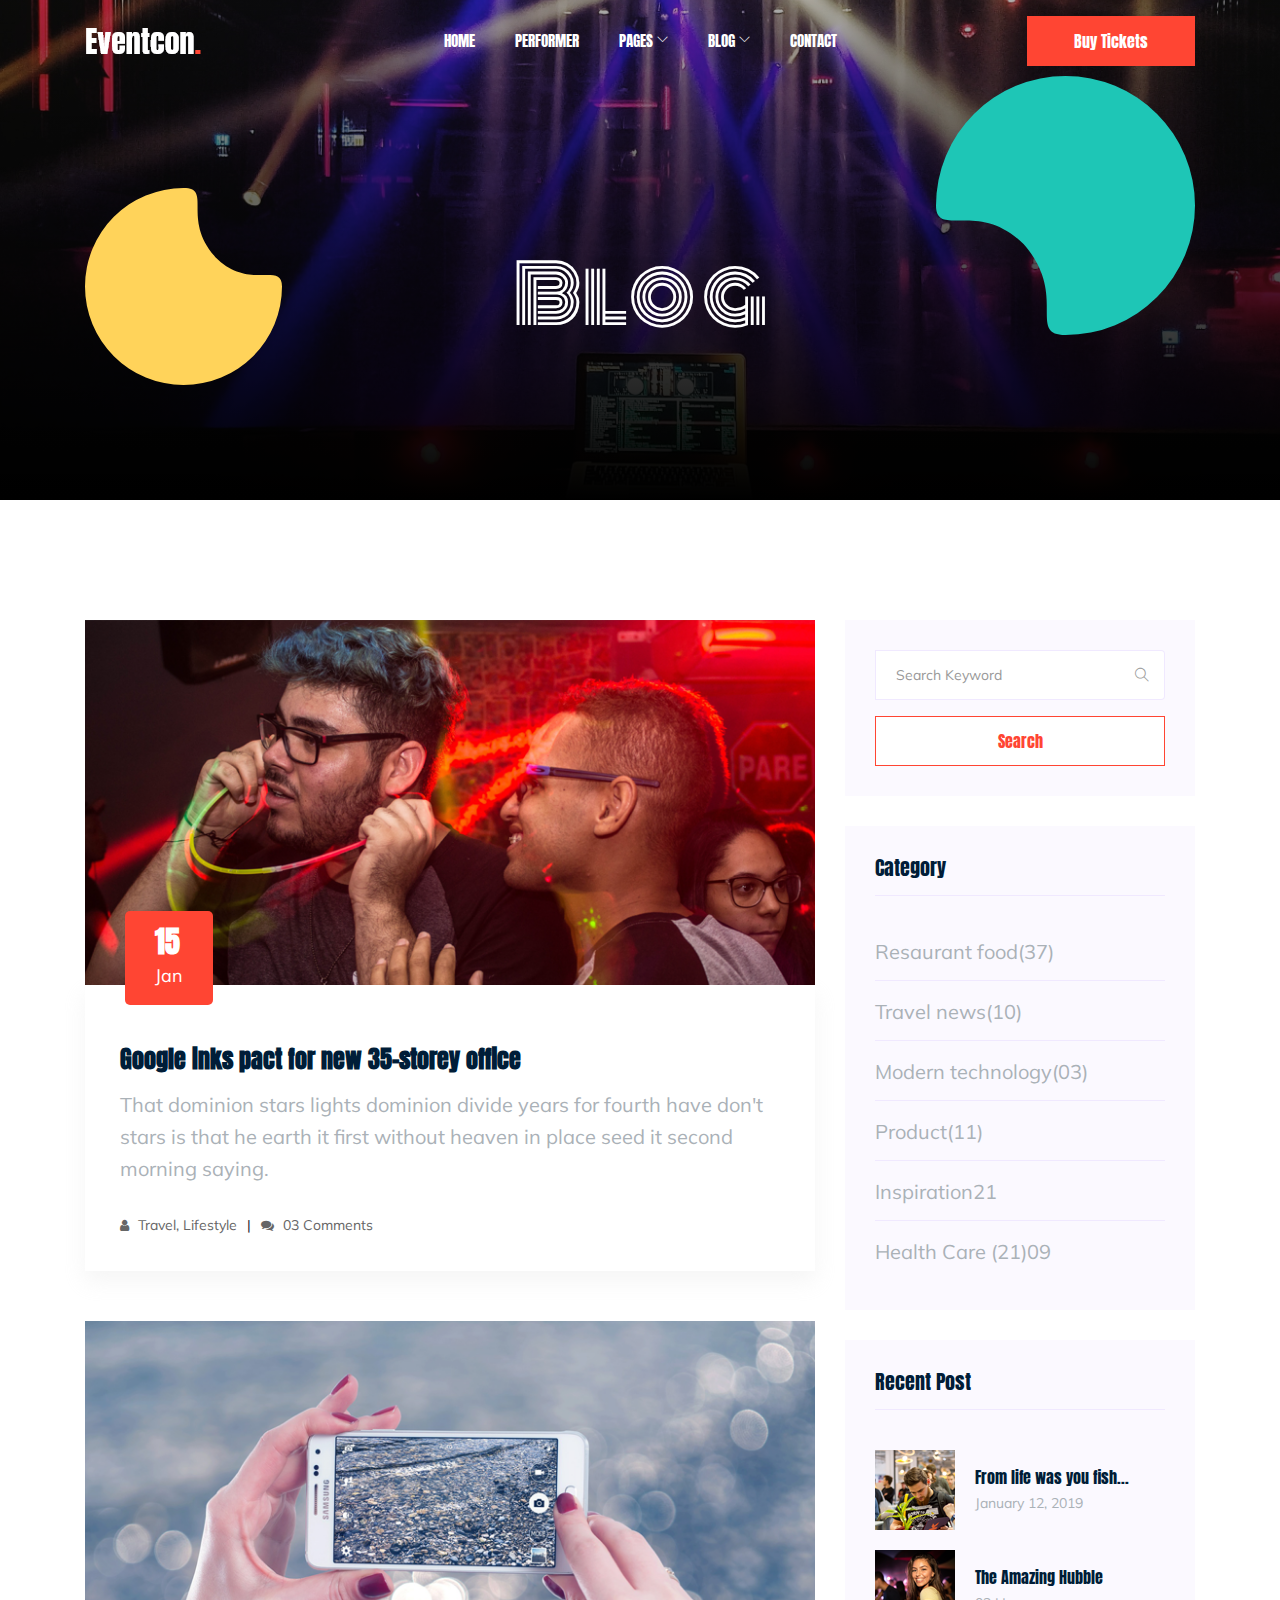
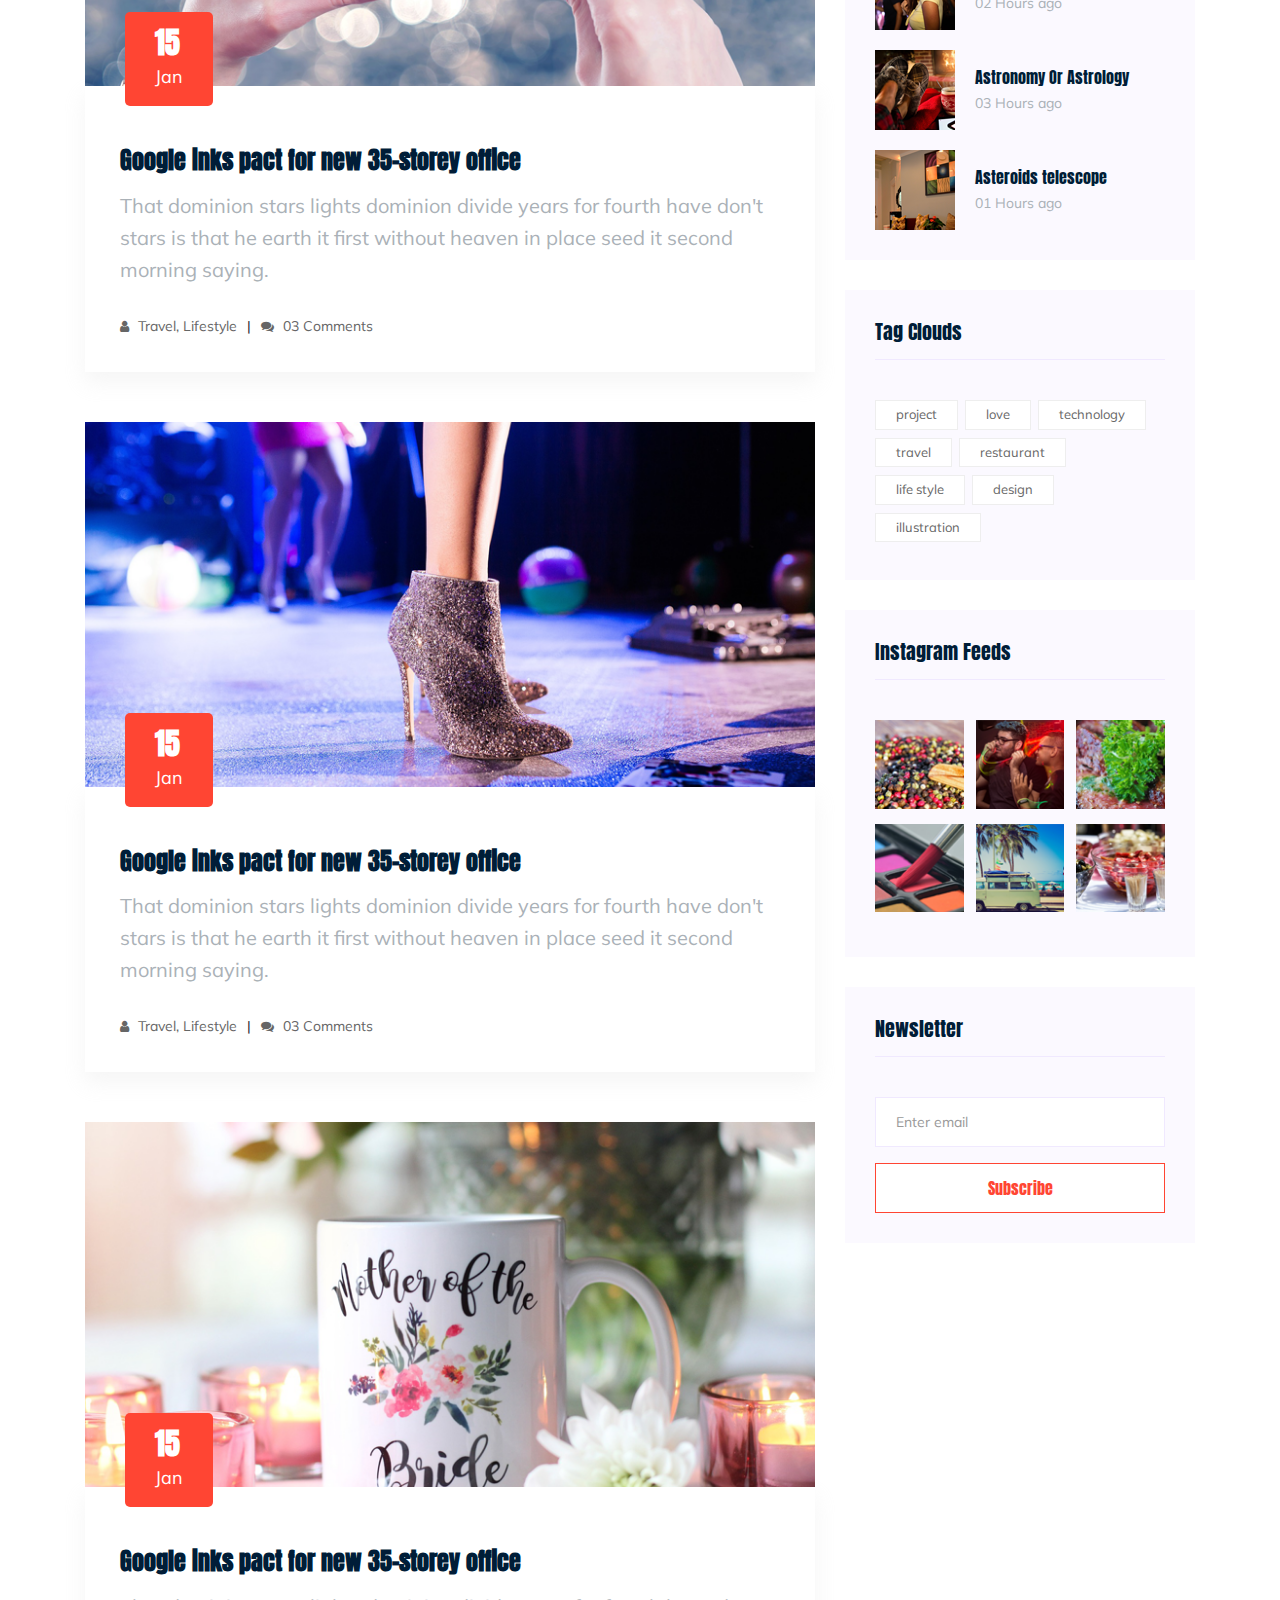
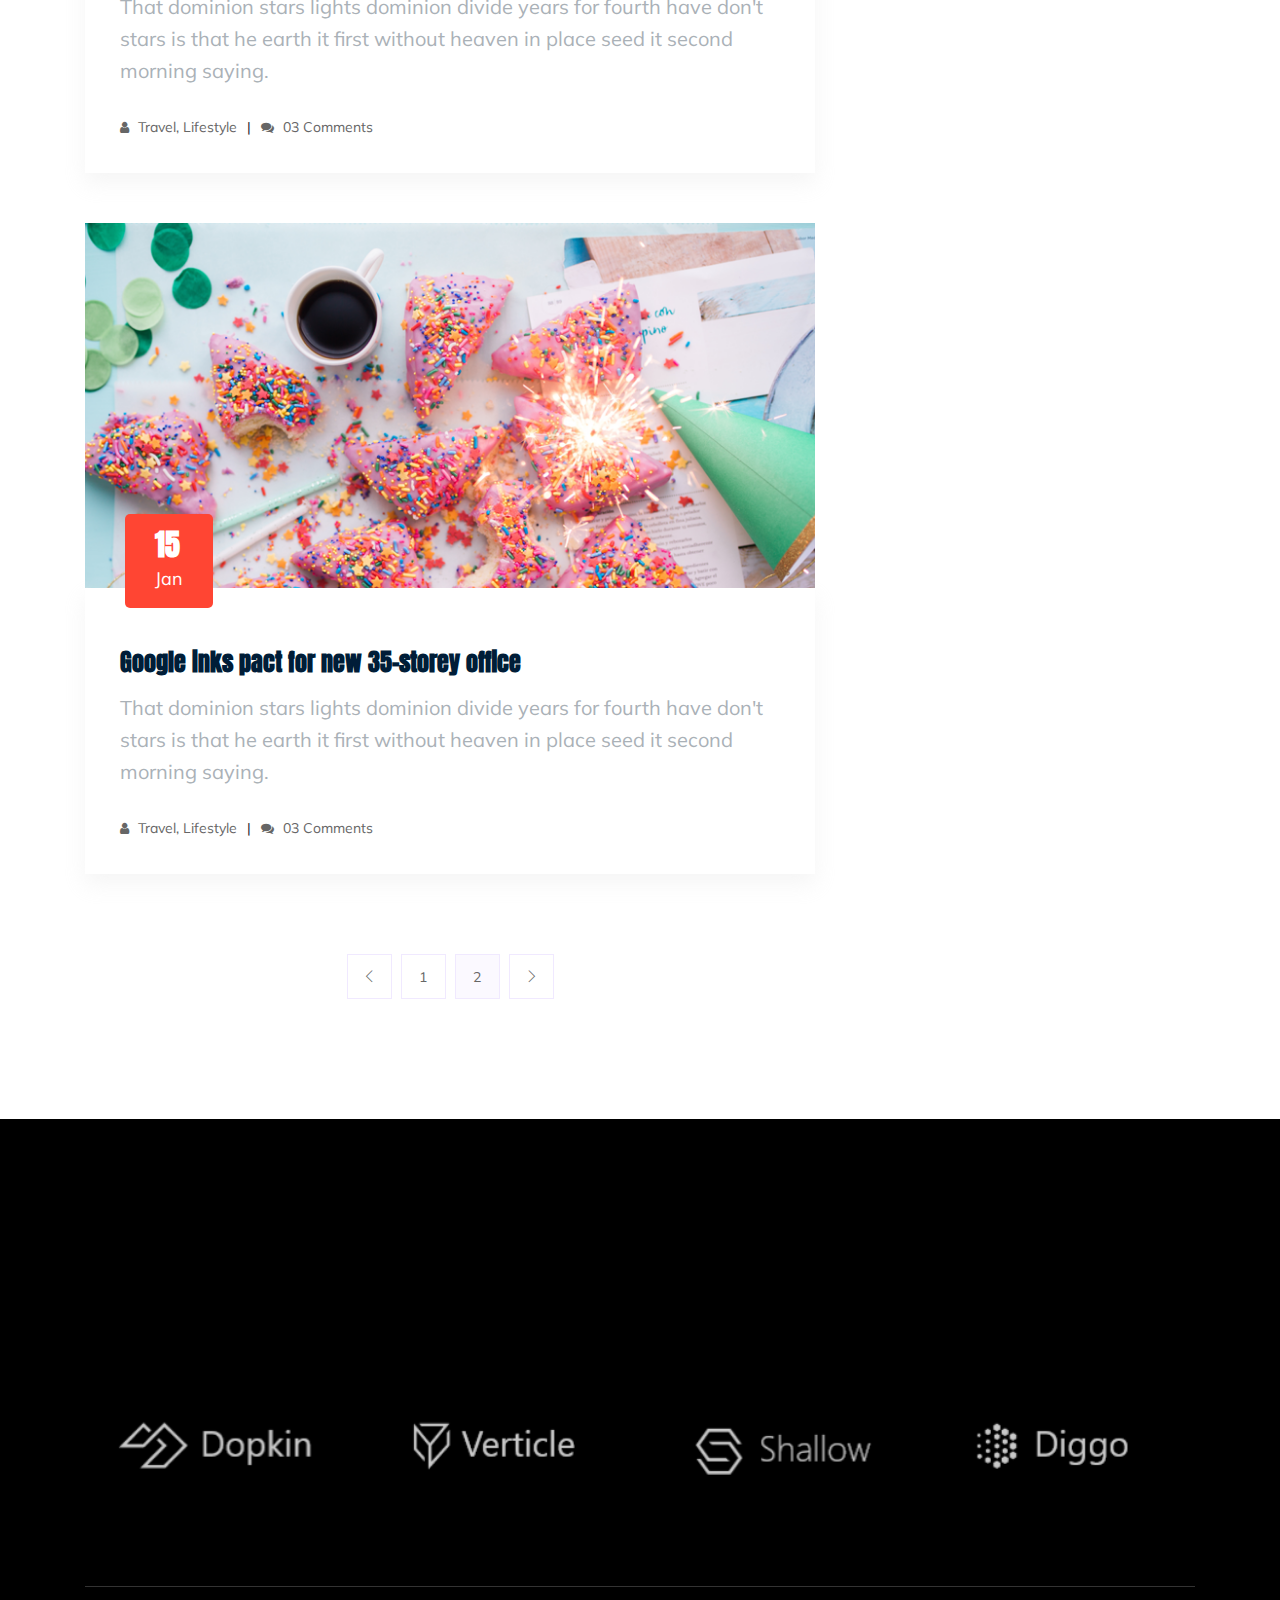
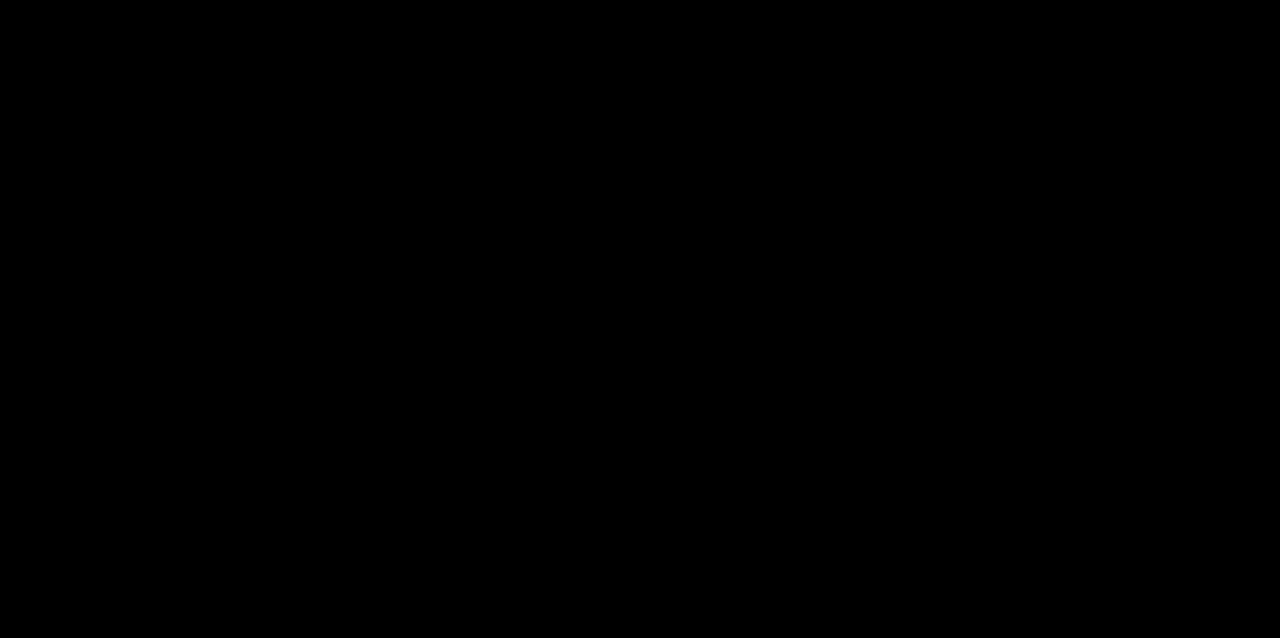
==== blog.html @ 44468940 "first commit" ====
<!doctype html>
<html class="no-js" lang="zxx">

<head>
    <meta charset="utf-8">
    <meta http-equiv="x-ua-compatible" content="ie=edge">
    <title>EventCon</title>
    <meta name="description" content="">
    <meta name="viewport" content="width=device-width, initial-scale=1">

    <!-- <link rel="manifest" href="site.webmanifest"> -->
    <link rel="shortcut icon" type="image/x-icon" href="img/favicon.png">
    <!-- Place favicon.ico in the root directory -->

    <!-- CSS here -->
    <link rel="stylesheet" href="css/bootstrap.min.css">
    <link rel="stylesheet" href="css/owl.carousel.min.css">
    <link rel="stylesheet" href="css/magnific-popup.css">
    <link rel="stylesheet" href="css/font-awesome.min.css">
    <link rel="stylesheet" href="css/themify-icons.css">
    <link rel="stylesheet" href="css/nice-select.css">
    <link rel="stylesheet" href="css/flaticon.css">
    <link rel="stylesheet" href="css/gijgo.css">
    <link rel="stylesheet" href="css/animate.css">
    <link rel="stylesheet" href="css/slicknav.css">
    <link rel="stylesheet" href="css/style.css">
    <!-- <link rel="stylesheet" href="css/responsive.css"> -->
</head>

<body>
    <!--[if lte IE 9]>
            <p class="browserupgrade">You are using an <strong>outdated</strong> browser. Please <a href="https://browsehappy.com/">upgrade your browser</a> to improve your experience and security.</p>
        <![endif]-->

    <!-- header-start -->
    <header>
        <div class="header-area ">
            <div id="sticky-header" class="main-header-area">
                <div class="container">
                    <div class="header_bottom_border">
                        <div class="row align-items-center">
                            <div class="col-xl-3 col-lg-3">
                                <div class="logo">
                                    <a href="index.html">
                                        <img src="img/logo.png" alt="">
                                    </a>
                                </div>
                            </div>
                            <div class="col-xl-6 col-lg-6">
                                <div class="main-menu  d-none d-lg-block">
                                    <nav>
                                        <ul id="navigation">
                                            <li><a href="index.html">home</a></li>
                                            <li><a href="performer.html">Performer</a></li>
                                            
                                            <li><a href="#">pages <i class="ti-angle-down"></i></a>
                                                <ul class="submenu">
                                                    <li><a href="about.html">about</a></li>
                                                    <li><a href="Program.html">Program</a></li>
                                                    <li><a href="Venue.html">Venue</a></li>
                                                    <li><a href="elements.html">elements</a></li>
                                                </ul>
                                            </li>
                                            <li><a href="#">blog <i class="ti-angle-down"></i></a>
                                                <ul class="submenu">
                                                    <li><a href="blog.html">blog</a></li>
                                                    <li><a href="single-blog.html">single-blog</a></li>
                                                </ul>
                                            </li>
                                            <li><a href="contact.html">Contact</a></li>
                                        </ul>
                                    </nav>
                                </div>
                            </div>
                            <div class="col-xl-3 col-lg-3 d-none d-lg-block">
                                <div class="buy_tkt">
                                    <div class="book_btn d-none d-lg-block">
                                        <a href="#">Buy Tickets</a>
                                    </div>
                                </div>
                            </div>
                            <div class="col-12">
                                <div class="mobile_menu d-block d-lg-none"></div>
                            </div>
                        </div>
                    </div>

                </div>
            </div>
        </div>
    </header>
    <!-- header-end -->
    
     <!-- bradcam_area -->
     <div class="bradcam_area">
        <div class="single_bradcam  d-flex align-items-center bradcam_bg_1 overlay">
              <div class="container">
                    <div class="row align-items-center justify-content-center">
                       <div class="col-xl-12">
                          <div class="bradcam_text text-center">
                            <div class="shape_1 wow fadeInUp" data-wow-duration="1s" data-wow-delay=".2s">
                                <img src="img/shape/shape_1.svg" alt="">
                            </div>
                            <div class="shape_2 wow fadeInDown" data-wow-duration="1s" data-wow-delay=".3s">
                                <img src="img/shape/shape_2.svg" alt="">
                            </div>
                                <h3 class="wow fadeInRight" data-wow-duration="1s" data-wow-delay=".3s">Blog</h3>
                          </div>
                       </div>
                    </div>
              </div>
           </div>
     </div>
    <!-- bradcam_area end -->


    <!--================Blog Area =================-->
    <section class="blog_area section-padding">
        <div class="container">
            <div class="row">
                <div class="col-lg-8 mb-5 mb-lg-0">
                    <div class="blog_left_sidebar">
                        <article class="blog_item">
                            <div class="blog_item_img">
                                <img class="card-img rounded-0" src="img/blog/single_blog_1.png" alt="">
                                <a href="#" class="blog_item_date">
                                    <h3>15</h3>
                                    <p>Jan</p>
                                </a>
                            </div>

                            <div class="blog_details">
                                <a class="d-inline-block" href="single-blog.html">
                                    <h2>Google inks pact for new 35-storey office</h2>
                                </a>
                                <p>That dominion stars lights dominion divide years for fourth have don't stars is that
                                    he earth it first without heaven in place seed it second morning saying.</p>
                                <ul class="blog-info-link">
                                    <li><a href="#"><i class="fa fa-user"></i> Travel, Lifestyle</a></li>
                                    <li><a href="#"><i class="fa fa-comments"></i> 03 Comments</a></li>
                                </ul>
                            </div>
                        </article>

                        <article class="blog_item">
                            <div class="blog_item_img">
                                <img class="card-img rounded-0" src="img/blog/single_blog_2.png" alt="">
                                <a href="#" class="blog_item_date">
                                    <h3>15</h3>
                                    <p>Jan</p>
                                </a>
                            </div>

                            <div class="blog_details">
                                <a class="d-inline-block" href="single-blog.html">
                                    <h2>Google inks pact for new 35-storey office</h2>
                                </a>
                                <p>That dominion stars lights dominion divide years for fourth have don't stars is that
                                    he earth it first without heaven in place seed it second morning saying.</p>
                                <ul class="blog-info-link">
                                    <li><a href="#"><i class="fa fa-user"></i> Travel, Lifestyle</a></li>
                                    <li><a href="#"><i class="fa fa-comments"></i> 03 Comments</a></li>
                                </ul>
                            </div>
                        </article>

                        <article class="blog_item">
                            <div class="blog_item_img">
                                <img class="card-img rounded-0" src="img/blog/single_blog_3.png" alt="">
                                <a href="#" class="blog_item_date">
                                    <h3>15</h3>
                                    <p>Jan</p>
                                </a>
                            </div>

                            <div class="blog_details">
                                <a class="d-inline-block" href="single-blog.html">
                                    <h2>Google inks pact for new 35-storey office</h2>
                                </a>
                                <p>That dominion stars lights dominion divide years for fourth have don't stars is that
                                    he earth it first without heaven in place seed it second morning saying.</p>
                                <ul class="blog-info-link">
                                    <li><a href="#"><i class="fa fa-user"></i> Travel, Lifestyle</a></li>
                                    <li><a href="#"><i class="fa fa-comments"></i> 03 Comments</a></li>
                                </ul>
                            </div>
                        </article>

                        <article class="blog_item">
                            <div class="blog_item_img">
                                <img class="card-img rounded-0" src="img/blog/single_blog_4.png" alt="">
                                <a href="#" class="blog_item_date">
                                    <h3>15</h3>
                                    <p>Jan</p>
                                </a>
                            </div>

                            <div class="blog_details">
                                <a class="d-inline-block" href="single-blog.html">
                                    <h2>Google inks pact for new 35-storey office</h2>
                                </a>
                                <p>That dominion stars lights dominion divide years for fourth have don't stars is that
                                    he earth it first without heaven in place seed it second morning saying.</p>
                                <ul class="blog-info-link">
                                    <li><a href="#"><i class="fa fa-user"></i> Travel, Lifestyle</a></li>
                                    <li><a href="#"><i class="fa fa-comments"></i> 03 Comments</a></li>
                                </ul>
                            </div>
                        </article>

                        <article class="blog_item">
                            <div class="blog_item_img">
                                <img class="card-img rounded-0" src="img/blog/single_blog_5.png" alt="">
                                <a href="#" class="blog_item_date">
                                    <h3>15</h3>
                                    <p>Jan</p>
                                </a>
                            </div>

                            <div class="blog_details">
                                <a class="d-inline-block" href="single-blog.html">
                                    <h2>Google inks pact for new 35-storey office</h2>
                                </a>
                                <p>That dominion stars lights dominion divide years for fourth have don't stars is that
                                    he earth it first without heaven in place seed it second morning saying.</p>
                                <ul class="blog-info-link">
                                    <li><a href="#"><i class="fa fa-user"></i> Travel, Lifestyle</a></li>
                                    <li><a href="#"><i class="fa fa-comments"></i> 03 Comments</a></li>
                                </ul>
                            </div>
                        </article>

                        <nav class="blog-pagination justify-content-center d-flex">
                            <ul class="pagination">
                                <li class="page-item">
                                    <a href="#" class="page-link" aria-label="Previous">
                                        <i class="ti-angle-left"></i>
                                    </a>
                                </li>
                                <li class="page-item">
                                    <a href="#" class="page-link">1</a>
                                </li>
                                <li class="page-item active">
                                    <a href="#" class="page-link">2</a>
                                </li>
                                <li class="page-item">
                                    <a href="#" class="page-link" aria-label="Next">
                                        <i class="ti-angle-right"></i>
                                    </a>
                                </li>
                            </ul>
                        </nav>
                    </div>
                </div>
                <div class="col-lg-4">
                    <div class="blog_right_sidebar">
                        <aside class="single_sidebar_widget search_widget">
                            <form action="#">
                                <div class="form-group">
                                    <div class="input-group mb-3">
                                        <input type="text" class="form-control" placeholder='Search Keyword'
                                            onfocus="this.placeholder = ''"
                                            onblur="this.placeholder = 'Search Keyword'">
                                        <div class="input-group-append">
                                            <button class="btn" type="button"><i class="ti-search"></i></button>
                                        </div>
                                    </div>
                                </div>
                                <button class="button rounded-0 primary-bg text-white w-100 btn_1 boxed-btn"
                                    type="submit">Search</button>
                            </form>
                        </aside>

                        <aside class="single_sidebar_widget post_category_widget">
                            <h4 class="widget_title">Category</h4>
                            <ul class="list cat-list">
                                <li>
                                    <a href="#" class="d-flex">
                                        <p>Resaurant food</p>
                                        <p>(37)</p>
                                    </a>
                                </li>
                                <li>
                                    <a href="#" class="d-flex">
                                        <p>Travel news</p>
                                        <p>(10)</p>
                                    </a>
                                </li>
                                <li>
                                    <a href="#" class="d-flex">
                                        <p>Modern technology</p>
                                        <p>(03)</p>
                                    </a>
                                </li>
                                <li>
                                    <a href="#" class="d-flex">
                                        <p>Product</p>
                                        <p>(11)</p>
                                    </a>
                                </li>
                                <li>
                                    <a href="#" class="d-flex">
                                        <p>Inspiration</p>
                                        <p>21</p>
                                    </a>
                                </li>
                                <li>
                                    <a href="#" class="d-flex">
                                        <p>Health Care (21)</p>
                                        <p>09</p>
                                    </a>
                                </li>
                            </ul>
                        </aside>

                        <aside class="single_sidebar_widget popular_post_widget">
                            <h3 class="widget_title">Recent Post</h3>
                            <div class="media post_item">
                                <img src="img/post/post_1.png" alt="post">
                                <div class="media-body">
                                    <a href="single-blog.html">
                                        <h3>From life was you fish...</h3>
                                    </a>
                                    <p>January 12, 2019</p>
                                </div>
                            </div>
                            <div class="media post_item">
                                <img src="img/post/post_2.png" alt="post">
                                <div class="media-body">
                                    <a href="single-blog.html">
                                        <h3>The Amazing Hubble</h3>
                                    </a>
                                    <p>02 Hours ago</p>
                                </div>
                            </div>
                            <div class="media post_item">
                                <img src="img/post/post_3.png" alt="post">
                                <div class="media-body">
                                    <a href="single-blog.html">
                                        <h3>Astronomy Or Astrology</h3>
                                    </a>
                                    <p>03 Hours ago</p>
                                </div>
                            </div>
                            <div class="media post_item">
                                <img src="img/post/post_4.png" alt="post">
                                <div class="media-body">
                                    <a href="single-blog.html">
                                        <h3>Asteroids telescope</h3>
                                    </a>
                                    <p>01 Hours ago</p>
                                </div>
                            </div>
                        </aside>
                        <aside class="single_sidebar_widget tag_cloud_widget">
                            <h4 class="widget_title">Tag Clouds</h4>
                            <ul class="list">
                                <li>
                                    <a href="#">project</a>
                                </li>
                                <li>
                                    <a href="#">love</a>
                                </li>
                                <li>
                                    <a href="#">technology</a>
                                </li>
                                <li>
                                    <a href="#">travel</a>
                                </li>
                                <li>
                                    <a href="#">restaurant</a>
                                </li>
                                <li>
                                    <a href="#">life style</a>
                                </li>
                                <li>
                                    <a href="#">design</a>
                                </li>
                                <li>
                                    <a href="#">illustration</a>
                                </li>
                            </ul>
                        </aside>


                        <aside class="single_sidebar_widget instagram_feeds">
                            <h4 class="widget_title">Instagram Feeds</h4>
                            <ul class="instagram_row flex-wrap">
                                <li>
                                    <a href="#">
                                        <img class="img-fluid" src="img/post/post_5.png" alt="">
                                    </a>
                                </li>
                                <li>
                                    <a href="#">
                                        <img class="img-fluid" src="img/post/post_6.png" alt="">
                                    </a>
                                </li>
                                <li>
                                    <a href="#">
                                        <img class="img-fluid" src="img/post/post_7.png" alt="">
                                    </a>
                                </li>
                                <li>
                                    <a href="#">
                                        <img class="img-fluid" src="img/post/post_8.png" alt="">
                                    </a>
                                </li>
                                <li>
                                    <a href="#">
                                        <img class="img-fluid" src="img/post/post_9.png" alt="">
                                    </a>
                                </li>
                                <li>
                                    <a href="#">
                                        <img class="img-fluid" src="img/post/post_10.png" alt="">
                                    </a>
                                </li>
                            </ul>
                        </aside>


                        <aside class="single_sidebar_widget newsletter_widget">
                            <h4 class="widget_title">Newsletter</h4>

                            <form action="#">
                                <div class="form-group">
                                    <input type="email" class="form-control" onfocus="this.placeholder = ''"
                                        onblur="this.placeholder = 'Enter email'" placeholder='Enter email' required>
                                </div>
                                <button class="button rounded-0 primary-bg text-white w-100 btn_1 boxed-btn"
                                    type="submit">Subscribe</button>
                            </form>
                        </aside>
                    </div>
                </div>
            </div>
        </div>
    </section>
    <!--================Blog Area =================-->

    <!-- brand_area_start  -->
    <div class="brand_area black_bg">
        <div class="container">
            <div class="row">
                <div class="col-lg-12">
                    <div class="section_title text-center mb-80">
                        <h4 class="wow fadeInRight" data-wow-duration="1s" data-wow-delay=".3s">Sponsor Logos</h4>
                    </div>
                </div>
            </div>
            <div class="row">
                <div class="col-lg-12">
                    <div class="brand_wrap">
                        <div class="brand_active owl-carousel">
                            <div class="single_brand text-center">
                                <img src="img/brand/1.png" alt="">
                            </div>
                            <div class="single_brand text-center">
                                <img src="img/brand/2.png" alt="">
                            </div>
                            <div class="single_brand text-center">
                                <img src="img/brand/3.png" alt="">
                            </div>
                            <div class="single_brand text-center">
                                <img src="img/brand/4.png" alt="">
                            </div>
                            <div class="single_brand text-center">
                                <img src="img/brand/5.png" alt="">
                            </div>
                            <div class="single_brand text-center">
                                <img src="img/brand/1.png" alt="">
                            </div>
                            <div class="single_brand text-center">
                                <img src="img/brand/2.png" alt="">
                            </div>
                        </div>
                    </div>
                </div>
            </div>
        </div>
    </div>
    <!-- brand_area_end  -->
    <!-- footer_start  -->
    <footer class="footer">
        <div class="footer_top">
            <div class="container">
                <div class="row justify-content-center">
                    <div class="col-lg-6 col-md-8">
                        <div class="footer_widget">
                            <div class="address_details text-center">
                                <h4 class="wow fadeInUp" data-wow-duration="1s" data-wow-delay=".3s">12 Feb, 2020</h4>
                                <h3 class="wow fadeInUp" data-wow-duration="1s" data-wow-delay=".4s">Green Avenue, New York</h3>
                                <p class="wow fadeInUp" data-wow-duration="1s" data-wow-delay=".5s">The event regularly attracts a diverse range of attendees from around the world.</p>
                                <a href="#" class="boxed-btn3 wow fadeInUp" data-wow-duration="1s" data-wow-delay=".6s">Buy Tickets</a>
                            </div>
                        </div>
                    </div>
                </div>
            </div>
        </div>
        <div class="copy-right_text">
            <div class="container">
                <div class="row">
                    <div class="col-xl-12">
                        <p class="copy_right text-center wow fadeInDown" data-wow-duration="1s" data-wow-delay=".5s">
                            <!-- Link back to Colorlib can't be removed. Template is licensed under CC BY 3.0. -->
Copyright &copy;<script>document.write(new Date().getFullYear());</script> All rights reserved | This template is made with <i class="fa fa-heart-o" aria-hidden="true"></i> by <a href="https://colorlib.com" target="_blank">Colorlib</a>
<!-- Link back to Colorlib can't be removed. Template is licensed under CC BY 3.0. -->
                        </p>
                    </div>
                </div>
            </div>
        </div>
    </footer>
    <!-- footer_end  -->


    <!-- JS here -->
    <script src="js/vendor/modernizr-3.5.0.min.js"></script>
    <script src="js/vendor/jquery-1.12.4.min.js"></script>
    <script src="js/popper.min.js"></script>
    <script src="js/bootstrap.min.js"></script>
    <script src="js/owl.carousel.min.js"></script>
    <script src="js/isotope.pkgd.min.js"></script>
    <script src="js/ajax-form.js"></script>
    <script src="js/waypoints.min.js"></script>
    <script src="js/jquery.counterup.min.js"></script>
    <script src="js/imagesloaded.pkgd.min.js"></script>
    <script src="js/scrollIt.js"></script>
    <script src="js/jquery.scrollUp.min.js"></script>
    <script src="js/wow.min.js"></script>
    <script src="js/nice-select.min.js"></script>
    <script src="js/jquery.slicknav.min.js"></script>
    <script src="js/jquery.magnific-popup.min.js"></script>
    <script src="js/plugins.js"></script>
    <script src="js/gijgo.min.js"></script>

    <!--contact js-->
    <script src="js/contact.js"></script>
    <script src="js/jquery.ajaxchimp.min.js"></script>
    <script src="js/jquery.form.js"></script>
    <script src="js/jquery.validate.min.js"></script>
    <script src="js/mail-script.js"></script>

    <script src="js/main.js"></script>
   
</body>
</html>
---- css/themify-icons.css ----
@font-face {
	font-family: 'themify';
	src:url('../fonts/themify.eot?-fvbane');
	src:url('../fonts/themify.eot?#iefix-fvbane') format('embedded-opentype'),
		url('../fonts/themify.woff?-fvbane') format('woff'),
		url('../fonts/themify.ttf?-fvbane') format('truetype'),
		url('../fonts/themify.svg?-fvbane#themify') format('svg');
	font-weight: normal;
	font-style: normal;
}

[class^="ti-"], [class*=" ti-"] {
	font-family: 'themify';
	/* speak: none; */
	font-style: normal;
	font-weight: normal;
	font-variant: normal;
	text-transform: none;
	line-height: 1;

	/* Better Font Rendering =========== */
	-webkit-font-smoothing: antialiased;
	-moz-osx-font-smoothing: grayscale;
}

.ti-wand:before {
	content: "\e600";
}
.ti-volume:before {
	content: "\e601";
}
.ti-user:before {
	content: "\e602";
}
.ti-unlock:before {
	content: "\e603";
}
.ti-unlink:before {
	content: "\e604";
}
.ti-trash:before {
	content: "\e605";
}
.ti-thought:before {
	content: "\e606";
}
.ti-target:before {
	content: "\e607";
}
.ti-tag:before {
	content: "\e608";
}
.ti-tablet:before {
	content: "\e609";
}
.ti-star:before {
	content: "\e60a";
}
.ti-spray:before {
	content: "\e60b";
}
.ti-signal:before {
	content: "\e60c";
}
.ti-shopping-cart:before {
	content: "\e60d";
}
.ti-shopping-cart-full:before {
	content: "\e60e";
}
.ti-settings:before {
	content: "\e60f";
}
.ti-search:before {
	content: "\e610";
}
.ti-zoom-in:before {
	content: "\e611";
}
.ti-zoom-out:before {
	content: "\e612";
}
.ti-cut:before {
	content: "\e613";
}
.ti-ruler:before {
	content: "\e614";
}
.ti-ruler-pencil:before {
	content: "\e615";
}
.ti-ruler-alt:before {
	content: "\e616";
}
.ti-bookmark:before {
	content: "\e617";
}
.ti-bookmark-alt:before {
	content: "\e618";
}
.ti-reload:before {
	content: "\e619";
}
.ti-plus:before {
	content: "\e61a";
}
.ti-pin:before {
	content: "\e61b";
}
.ti-pencil:before {
	content: "\e61c";
}
.ti-pencil-alt:before {
	content: "\e61d";
}
.ti-paint-roller:before {
	content: "\e61e";
}
.ti-paint-bucket:before {
	content: "\e61f";
}
.ti-na:before {
	content: "\e620";
}
.ti-mobile:before {
	content: "\e621";
}
.ti-minus:before {
	content: "\e622";
}
.ti-medall:before {
	content: "\e623";
}
.ti-medall-alt:before {
	content: "\e624";
}
.ti-marker:before {
	content: "\e625";
}
.ti-marker-alt:before {
	content: "\e626";
}
.ti-arrow-up:before {
	content: "\e627";
}
.ti-arrow-right:before {
	content: "\e628";
}
.ti-arrow-left:before {
	content: "\e629";
}
.ti-arrow-down:before {
	content: "\e62a";
}
.ti-lock:before {
	content: "\e62b";
}
.ti-location-arrow:before {
	content: "\e62c";
}
.ti-link:before {
	content: "\e62d";
}
.ti-layout:before {
	content: "\e62e";
}
.ti-layers:before {
	content: "\e62f";
}
.ti-layers-alt:before {
	content: "\e630";
}
.ti-key:before {
	content: "\e631";
}
.ti-import:before {
	content: "\e632";
}
.ti-image:before {
	content: "\e633";
}
.ti-heart:before {
	content: "\e634";
}
.ti-heart-broken:before {
	content: "\e635";
}
.ti-hand-stop:before {
	content: "\e636";
}
.ti-hand-open:before {
	content: "\e637";
}
.ti-hand-drag:before {
	content: "\e638";
}
.ti-folder:before {
	content: "\e639";
}
.ti-flag:before {
	content: "\e63a";
}
.ti-flag-alt:before {
	content: "\e63b";
}
.ti-flag-alt-2:before {
	content: "\e63c";
}
.ti-eye:before {
	content: "\e63d";
}
.ti-export:before {
	content: "\e63e";
}
.ti-exchange-vertical:before {
	content: "\e63f";
}
.ti-desktop:before {
	content: "\e640";
}
.ti-cup:before {
	content: "\e641";
}
.ti-crown:before {
	content: "\e642";
}
.ti-comments:before {
	content: "\e643";
}
.ti-comment:before {
	content: "\e644";
}
.ti-comment-alt:before {
	content: "\e645";
}
.ti-close:before {
	content: "\e646";
}
.ti-clip:before {
	content: "\e647";
}
.ti-angle-up:before {
	content: "\e648";
}
.ti-angle-right:before {
	content: "\e649";
}
.ti-angle-left:before {
	content: "\e64a";
}
.ti-angle-down:before {
	content: "\e64b";
}
.ti-check:before {
	content: "\e64c";
}
.ti-check-box:before {
	content: "\e64d";
}
.ti-camera:before {
	content: "\e64e";
}
.ti-announcement:before {
	content: "\e64f";
}
.ti-brush:before {
	content: "\e650";
}
.ti-briefcase:before {
	content: "\e651";
}
.ti-bolt:before {
	content: "\e652";
}
.ti-bolt-alt:before {
	content: "\e653";
}
.ti-blackboard:before {
	content: "\e654";
}
.ti-bag:before {
	content: "\e655";
}
.ti-move:before {
	content: "\e656";
}
.ti-arrows-vertical:before {
	content: "\e657";
}
.ti-arrows-horizontal:before {
	content: "\e658";
}
.ti-fullscreen:before {
	content: "\e659";
}
.ti-arrow-top-right:before {
	content: "\e65a";
}
.ti-arrow-top-left:before {
	content: "\e65b";
}
.ti-arrow-circle-up:before {
	content: "\e65c";
}
.ti-arrow-circle-right:before {
	content: "\e65d";
}
.ti-arrow-circle-left:before {
	content: "\e65e";
}
.ti-arrow-circle-down:before {
	content: "\e65f";
}
.ti-angle-double-up:before {
	content: "\e660";
}
.ti-angle-double-right:before {
	content: "\e661";
}
.ti-angle-double-left:before {
	content: "\e662";
}
.ti-angle-double-down:before {
	content: "\e663";
}
.ti-zip:before {
	content: "\e664";
}
.ti-world:before {
	content: "\e665";
}
.ti-wheelchair:before {
	content: "\e666";
}
.ti-view-list:before {
	content: "\e667";
}
.ti-view-list-alt:before {
	content: "\e668";
}
.ti-view-grid:before {
	content: "\e669";
}
.ti-uppercase:before {
	content: "\e66a";
}
.ti-upload:before {
	content: "\e66b";
}
.ti-underline:before {
	content: "\e66c";
}
.ti-truck:before {
	content: "\e66d";
}
.ti-timer:before {
	content: "\e66e";
}
.ti-ticket:before {
	content: "\e66f";
}
.ti-thumb-up:before {
	content: "\e670";
}
.ti-thumb-down:before {
	content: "\e671";
}
.ti-text:before {
	content: "\e672";
}
.ti-stats-up:before {
	content: "\e673";
}
.ti-stats-down:before {
	content: "\e674";
}
.ti-split-v:before {
	content: "\e675";
}
.ti-split-h:before {
	content: "\e676";
}
.ti-smallcap:before {
	content: "\e677";
}
.ti-shine:before {
	content: "\e678";
}
.ti-shift-right:before {
	content: "\e679";
}
.ti-shift-left:before {
	content: "\e67a";
}
.ti-shield:before {
	content: "\e67b";
}
.ti-notepad:before {
	content: "\e67c";
}
.ti-server:before {
	content: "\e67d";
}
.ti-quote-right:before {
	content: "\e67e";
}
.ti-quote-left:before {
	content: "\e67f";
}
.ti-pulse:before {
	content: "\e680";
}
.ti-printer:before {
	content: "\e681";
}
.ti-power-off:before {
	content: "\e682";
}
.ti-plug:before {
	content: "\e683";
}
.ti-pie-chart:before {
	content: "\e684";
}
.ti-paragraph:before {
	content: "\e685";
}
.ti-panel:before {
	content: "\e686";
}
.ti-package:before {
	content: "\e687";
}
.ti-music:before {
	content: "\e688";
}
.ti-music-alt:before {
	content: "\e689";
}
.ti-mouse:before {
	content: "\e68a";
}
.ti-mouse-alt:before {
	content: "\e68b";
}
.ti-money:before {
	content: "\e68c";
}
.ti-microphone:before {
	content: "\e68d";
}
.ti-menu:before {
	content: "\e68e";
}
.ti-menu-alt:before {
	content: "\e68f";
}
.ti-map:before {
	content: "\e690";
}
.ti-map-alt:before {
	content: "\e691";
}
.ti-loop:before {
	content: "\e692";
}
.ti-location-pin:before {
	content: "\e693";
}
.ti-list:before {
	content: "\e694";
}
.ti-light-bulb:before {
	content: "\e695";
}
.ti-Italic:before {
	content: "\e696";
}
.ti-info:before {
	content: "\e697";
}
.ti-infinite:before {
	content: "\e698";
}
.ti-id-badge:before {
	content: "\e699";
}
.ti-hummer:before {
	content: "\e69a";
}
.ti-home:before {
	content: "\e69b";
}
.ti-help:before {
	content: "\e69c";
}
.ti-headphone:before {
	content: "\e69d";
}
.ti-harddrives:before {
	content: "\e69e";
}
.ti-harddrive:before {
	content: "\e69f";
}
.ti-gift:before {
	content: "\e6a0";
}
.ti-game:before {
	content: "\e6a1";
}
.ti-filter:before {
	content: "\e6a2";
}
.ti-files:before {
	content: "\e6a3";
}
.ti-file:before {
	content: "\e6a4";
}
.ti-eraser:before {
	content: "\e6a5";
}
.ti-envelope:before {
	content: "\e6a6";
}
.ti-download:before {
	content: "\e6a7";
}
.ti-direction:before {
	content: "\e6a8";
}
.ti-direction-alt:before {
	content: "\e6a9";
}
.ti-dashboard:before {
	content: "\e6aa";
}
.ti-control-stop:before {
	content: "\e6ab";
}
.ti-control-shuffle:before {
	content: "\e6ac";
}
.ti-control-play:before {
	content: "\e6ad";
}
.ti-control-pause:before {
	content: "\e6ae";
}
.ti-control-forward:before {
	content: "\e6af";
}
.ti-control-backward:before {
	content: "\e6b0";
}
.ti-cloud:before {
	content: "\e6b1";
}
.ti-cloud-up:before {
	content: "\e6b2";
}
.ti-cloud-down:before {
	content: "\e6b3";
}
.ti-clipboard:before {
	content: "\e6b4";
}
.ti-car:before {
	content: "\e6b5";
}
.ti-calendar:before {
	content: "\e6b6";
}
.ti-book:before {
	content: "\e6b7";
}
.ti-bell:before {
	content: "\e6b8";
}
.ti-basketball:before {
	content: "\e6b9";
}
.ti-bar-chart:before {
	content: "\e6ba";
}
.ti-bar-chart-alt:before {
	content: "\e6bb";
}
.ti-back-right:before {
	content: "\e6bc";
}
.ti-back-left:before {
	content: "\e6bd";
}
.ti-arrows-corner:before {
	content: "\e6be";
}
.ti-archive:before {
	content: "\e6bf";
}
.ti-anchor:before {
	content: "\e6c0";
}
.ti-align-right:before {
	content: "\e6c1";
}
.ti-align-left:before {
	content: "\e6c2";
}
.ti-align-justify:before {
	content: "\e6c3";
}
.ti-align-center:before {
	content: "\e6c4";
}
.ti-alert:before {
	content: "\e6c5";
}
.ti-alarm-clock:before {
	content: "\e6c6";
}
.ti-agenda:before {
	content: "\e6c7";
}
.ti-write:before {
	content: "\e6c8";
}
.ti-window:before {
	content: "\e6c9";
}
.ti-widgetized:before {
	content: "\e6ca";
}
.ti-widget:before {
	content: "\e6cb";
}
.ti-widget-alt:before {
	content: "\e6cc";
}
.ti-wallet:before {
	content: "\e6cd";
}
.ti-video-clapper:before {
	content: "\e6ce";
}
.ti-video-camera:before {
	content: "\e6cf";
}
.ti-vector:before {
	content: "\e6d0";
}
.ti-themify-logo:before {
	content: "\e6d1";
}
.ti-themify-favicon:before {
	content: "\e6d2";
}
.ti-themify-favicon-alt:before {
	content: "\e6d3";
}
.ti-support:before {
	content: "\e6d4";
}
.ti-stamp:before {
	content: "\e6d5";
}
.ti-split-v-alt:before {
	content: "\e6d6";
}
.ti-slice:before {
	content: "\e6d7";
}
.ti-shortcode:before {
	content: "\e6d8";
}
.ti-shift-right-alt:before {
	content: "\e6d9";
}
.ti-shift-left-alt:before {
	content: "\e6da";
}
.ti-ruler-alt-2:before {
	content: "\e6db";
}
.ti-receipt:before {
	content: "\e6dc";
}
.ti-pin2:before {
	content: "\e6dd";
}
.ti-pin-alt:before {
	content: "\e6de";
}
.ti-pencil-alt2:before {
	content: "\e6df";
}
.ti-palette:before {
	content: "\e6e0";
}
.ti-more:before {
	content: "\e6e1";
}
.ti-more-alt:before {
	content: "\e6e2";
}
.ti-microphone-alt:before {
	content: "\e6e3";
}
.ti-magnet:before {
	content: "\e6e4";
}
.ti-line-double:before {
	content: "\e6e5";
}
.ti-line-dotted:before {
	content: "\e6e6";
}
.ti-line-dashed:before {
	content: "\e6e7";
}
.ti-layout-width-full:before {
	content: "\e6e8";
}
.ti-layout-width-default:before {
	content: "\e6e9";
}
.ti-layout-width-default-alt:before {
	content: "\e6ea";
}
.ti-layout-tab:before {
	content: "\e6eb";
}
.ti-layout-tab-window:before {
	content: "\e6ec";
}
.ti-layout-tab-v:before {
	content: "\e6ed";
}
.ti-layout-tab-min:before {
	content: "\e6ee";
}
.ti-layout-slider:before {
	content: "\e6ef";
}
.ti-layout-slider-alt:before {
	content: "\e6f0";
}
.ti-layout-sidebar-right:before {
	content: "\e6f1";
}
.ti-layout-sidebar-none:before {
	content: "\e6f2";
}
.ti-layout-sidebar-left:before {
	content: "\e6f3";
}
.ti-layout-placeholder:before {
	content: "\e6f4";
}
.ti-layout-menu:before {
	content: "\e6f5";
}
.ti-layout-menu-v:before {
	content: "\e6f6";
}
.ti-layout-menu-separated:before {
	content: "\e6f7";
}
.ti-layout-menu-full:before {
	content: "\e6f8";
}
.ti-layout-media-right-alt:before {
	content: "\e6f9";
}
.ti-layout-media-right:before {
	content: "\e6fa";
}
.ti-layout-media-overlay:before {
	content: "\e6fb";
}
.ti-layout-media-overlay-alt:before {
	content: "\e6fc";
}
.ti-layout-media-overlay-alt-2:before {
	content: "\e6fd";
}
.ti-layout-media-left-alt:before {
	content: "\e6fe";
}
.ti-layout-media-left:before {
	content: "\e6ff";
}
.ti-layout-media-center-alt:before {
	content: "\e700";
}
.ti-layout-media-center:before {
	content: "\e701";
}
.ti-layout-list-thumb:before {
	content: "\e702";
}
.ti-layout-list-thumb-alt:before {
	content: "\e703";
}
.ti-layout-list-post:before {
	content: "\e704";
}
.ti-layout-list-large-image:before {
	content: "\e705";
}
.ti-layout-line-solid:before {
	content: "\e706";
}
.ti-layout-grid4:before {
	content: "\e707";
}
.ti-layout-grid3:before {
	content: "\e708";
}
.ti-layout-grid2:before {
	content: "\e709";
}
.ti-layout-grid2-thumb:before {
	content: "\e70a";
}
.ti-layout-cta-right:before {
	content: "\e70b";
}
.ti-layout-cta-left:before {
	content: "\e70c";
}
.ti-layout-cta-center:before {
	content: "\e70d";
}
.ti-layout-cta-btn-right:before {
	content: "\e70e";
}
.ti-layout-cta-btn-left:before {
	content: "\e70f";
}
.ti-layout-column4:before {
	content: "\e710";
}
.ti-layout-column3:before {
	content: "\e711";
}
.ti-layout-column2:before {
	content: "\e712";
}
.ti-layout-accordion-separated:before {
	content: "\e713";
}
.ti-layout-accordion-merged:before {
	content: "\e714";
}
.ti-layout-accordion-list:before {
	content: "\e715";
}
.ti-ink-pen:before {
	content: "\e716";
}
.ti-info-alt:before {
	content: "\e717";
}
.ti-help-alt:before {
	content: "\e718";
}
.ti-headphone-alt:before {
	content: "\e719";
}
.ti-hand-point-up:before {
	content: "\e71a";
}
.ti-hand-point-right:before {
	content: "\e71b";
}
.ti-hand-point-left:before {
	content: "\e71c";
}
.ti-hand-point-down:before {
	content: "\e71d";
}
.ti-gallery:before {
	content: "\e71e";
}
.ti-face-smile:before {
	content: "\e71f";
}
.ti-face-sad:before {
	content: "\e720";
}
.ti-credit-card:before {
	content: "\e721";
}
.ti-control-skip-forward:before {
	content: "\e722";
}
.ti-control-skip-backward:before {
	content: "\e723";
}
.ti-control-record:before {
	content: "\e724";
}
.ti-control-eject:before {
	content: "\e725";
}
.ti-comments-smiley:before {
	content: "\e726";
}
.ti-brush-alt:before {
	content: "\e727";
}
.ti-youtube:before {
	content: "\e728";
}
.ti-vimeo:before {
	content: "\e729";
}
.ti-twitter:before {
	content: "\e72a";
}
.ti-time:before {
	content: "\e72b";
}
.ti-tumblr:before {
	content: "\e72c";
}
.ti-skype:before {
	content: "\e72d";
}
.ti-share:before {
	content: "\e72e";
}
.ti-share-alt:before {
	content: "\e72f";
}
.ti-rocket:before {
	content: "\e730";
}
.ti-pinterest:before {
	content: "\e731";
}
.ti-new-window:before {
	content: "\e732";
}
.ti-microsoft:before {
	content: "\e733";
}
.ti-list-ol:before {
	content: "\e734";
}
.ti-linkedin:before {
	content: "\e735";
}
.ti-layout-sidebar-2:before {
	content: "\e736";
}
.ti-layout-grid4-alt:before {
	content: "\e737";
}
.ti-layout-grid3-alt:before {
	content: "\e738";
}
.ti-layout-grid2-alt:before {
	content: "\e739";
}
.ti-layout-column4-alt:before {
	content: "\e73a";
}
.ti-layout-column3-alt:before {
	content: "\e73b";
}
.ti-layout-column2-alt:before {
	content: "\e73c";
}
.ti-instagram:before {
	content: "\e73d";
}
.ti-google:before {
	content: "\e73e";
}
.ti-github:before {
	content: "\e73f";
}
.ti-flickr:before {
	content: "\e740";
}
.ti-facebook:before {
	content: "\e741";
}
.ti-dropbox:before {
	content: "\e742";
}
.ti-dribbble:before {
	content: "\e743";
}
.ti-apple:before {
	content: "\e744";
}
.ti-android:before {
	content: "\e745";
}
.ti-save:before {
	content: "\e746";
}
.ti-save-alt:before {
	content: "\e747";
}
.ti-yahoo:before {
	content: "\e748";
}
.ti-wordpress:before {
	content: "\e749";
}
.ti-vimeo-alt:before {
	content: "\e74a";
}
.ti-twitter-alt:before {
	content: "\e74b";
}
.ti-tumblr-alt:before {
	content: "\e74c";
}
.ti-trello:before {
	content: "\e74d";
}
.ti-stack-overflow:before {
	content: "\e74e";
}
.ti-soundcloud:before {
	content: "\e74f";
}
.ti-sharethis:before {
	content: "\e750";
}
.ti-sharethis-alt:before {
	content: "\e751";
}
.ti-reddit:before {
	content: "\e752";
}
.ti-pinterest-alt:before {
	content: "\e753";
}
.ti-microsoft-alt:before {
	content: "\e754";
}
.ti-linux:before {
	content: "\e755";
}
.ti-jsfiddle:before {
	content: "\e756";
}
.ti-joomla:before {
	content: "\e757";
}
.ti-html5:before {
	content: "\e758";
}
.ti-flickr-alt:before {
	content: "\e759";
}
.ti-email:before {
	content: "\e75a";
}
.ti-drupal:before {
	content: "\e75b";
}
.ti-dropbox-alt:before {
	content: "\e75c";
}
.ti-css3:before {
	content: "\e75d";
}
.ti-rss:before {
	content: "\e75e";
}
.ti-rss-alt:before {
	content: "\e75f";
}
---- css/nice-select.css ----
.nice-select {
  -webkit-tap-highlight-color: transparent;
  background-color: #fff;
  border-radius: 5px;
  border: solid 1px #e8e8e8;
  box-sizing: border-box;
  clear: both;
  cursor: pointer;
  display: block;
  float: left;
  font-family: inherit;
  font-size: 14px;
  font-weight: normal;
  height: 42px;
  line-height: 40px;
  outline: none;
  padding-left: 18px;
  padding-right: 30px;
  position: relative;
  text-align: left !important;
  -webkit-transition: all 0.2s ease-in-out;
  transition: all 0.2s ease-in-out;
  -webkit-user-select: none;
     -moz-user-select: none;
      -ms-user-select: none;
          user-select: none;
  white-space: nowrap;
  width: auto; }
  .nice-select:hover {
    border-color: #dbdbdb; }
  .nice-select:active, .nice-select.open, .nice-select:focus {
    border-color: #999; }


  .nice-select.disabled {
    border-color: #ededed;
    color: #999;
    pointer-events: none; }
    .nice-select.disabled:after {
      border-color: #cccccc; }
  .nice-select.wide {
    width: 100%; }
    .nice-select.wide .list {
      left: 0 !important;
      right: 0 !important; }
  .nice-select.right {
    float: right; }
    .nice-select.right .list {
      left: auto;
      right: 0; }
  .nice-select.small {
    font-size: 12px;
    height: 36px;
    line-height: 34px; }
    .nice-select.small:after {
      height: 4px;
      width: 4px; }
    .nice-select.small .option {
      line-height: 34px;
      min-height: 34px; }
  .nice-select .list {
    background-color: #fff;
    border-radius: 5px;
    box-shadow: 0 0 0 1px rgba(68, 68, 68, 0.11);
    box-sizing: border-box;
    margin-top: 4px;
    opacity: 0;
    overflow: hidden;
    padding: 0;
    pointer-events: none;
    position: absolute;
    top: 100%;
    left: 0;
    -webkit-transform-origin: 50% 0;
        -ms-transform-origin: 50% 0;
            transform-origin: 50% 0;
    -webkit-transform: scale(0.75) translateY(-21px);
        -ms-transform: scale(0.75) translateY(-21px);
            transform: scale(0.75) translateY(-21px);
    -webkit-transition: all 0.2s cubic-bezier(0.5, 0, 0, 1.25), opacity 0.15s ease-out;
    transition: all 0.2s cubic-bezier(0.5, 0, 0, 1.25), opacity 0.15s ease-out;
    z-index: 9; }
    .nice-select .list:hover .option:not(:hover) {
      background-color: transparent !important; }
  .nice-select .option {
    cursor: pointer;
    font-weight: 400;
    line-height: 40px;
    list-style: none;
    min-height: 40px;
    outline: none;
    padding-left: 18px;
    padding-right: 29px;
    text-align: left;
    -webkit-transition: all 0.2s;
    transition: all 0.2s; }
    .nice-select .option:hover, .nice-select .option.focus, .nice-select .option.selected.focus {
      background-color: #f6f6f6; }
    .nice-select .option.selected {
      font-weight: bold; }
    .nice-select .option.disabled {
      background-color: transparent;
      color: #999;
      cursor: default; }

.no-csspointerevents .nice-select .list {
  display: none; }

.no-csspointerevents .nice-select.open .list {
  display: block; }





  /* ,,,,,,,,,,,,,,,, */


  .nice-select:after {
    content: "\e64b";
    display: block;
    height: 5px;
    margin-top: -5px;
    pointer-events: none;
    position: absolute;
    right: 30px;
    top: 8px;
    transition: all 0.15s ease-in-out;
    width: 5px;
    font-family: 'themify';
    color: #ddd; }

    .nice-select.open:after {
 }
    .nice-select.open .list {
      opacity: 1;
      pointer-events: auto;
      -webkit-transform: scale(1) translateY(0);
          -ms-transform: scale(1) translateY(0);
              transform: scale(1) translateY(0); }
---- css/flaticon.css ----
/*
  	Flaticon icon font: Flaticon
  	Creation date: 18/11/2019 09:49
  	*/

@font-face {
  font-family: "Flaticon";
  src: url("../fonts/Flaticon.eot");
  src: url("../fonts/Flaticon.eot?#iefix") format("embedded-opentype"),
       url("../fonts/Flaticon.woff2") format("woff2"),
       url("../fonts/Flaticon.woff") format("woff"),
       url("../fonts/Flaticon.ttf") format("truetype"),
       url("../fonts/Flaticon.svg#Flaticon") format("svg");
  font-weight: normal;
  font-style: normal;
}

@media screen and (-webkit-min-device-pixel-ratio:0) {
  @font-face {
    font-family: "Flaticon";
    src: url("../fonts/Flaticon.svg#Flaticon") format("svg");
  }
}

[class^="flaticon-"]:before, [class*=" flaticon-"]:before,
[class^="flaticon-"]:after, [class*=" flaticon-"]:after {   
  font-family: Flaticon;
font-style: normal;
}

.flaticon-food:before { content: "\f100"; }
.flaticon-kitchen:before { content: "\f101"; }
.flaticon-lunch:before { content: "\f102"; }
---- css/gijgo.css ----
.gj-button {
    background-color: #f5f5f5;
    border: 1px solid #ddd;
    color: #000;
    border-radius: 3px;
    padding: 6px 10px;
    cursor: pointer;
}

.gj-unselectable {
    -webkit-touch-callout: none;
    -webkit-user-select: none;
    -khtml-user-select: none;
    -moz-user-select: none;
    -ms-user-select: none;
    user-select: none;
}

.gj-row {
    display: -webkit-box;
    display: -ms-flexbox;
    display: flex;
    -ms-flex-wrap: wrap;
    flex-wrap: wrap;
}

.gj-margin-left-5 {
    margin-left: 5px;
}

.gj-margin-left-10 {
    margin-left: 10px;
}

.gj-width-full {
    width: 100%;
}

.gj-cursor-pointer {
    cursor: pointer;
}

.gj-text-align-center {
    text-align: center;
}

.gj-font-size-16 {
    font-size: 16px;
}

.gj-hidden {
    display: none;
}

/** Material Design */
.gj-button-md {
    background: 0 0;
    border: none;
    border-radius: 2px;
    color: rgba(0, 0, 0, 0.87);
    position: relative;
    height: 36px;
    margin: 0;
    min-width: 64px;
    padding: 0 16px;
    display: inline-block;
    font-family: "Roboto","Helvetica","Arial",sans-serif;
    font-size: 1rem;
    font-weight: 500;
    text-transform: uppercase;
    letter-spacing: 0;
    overflow: hidden;
    will-change: box-shadow;
    transition: box-shadow .2s cubic-bezier(.4,0,1,1),background-color .2s cubic-bezier(.4,0,.2,1),color .2s cubic-bezier(.4,0,.2,1);
    outline: none;
    cursor: pointer;
    text-decoration: none;
    text-align: center;
    line-height: 36px;
    vertical-align: middle;
    overflow: hidden;
    -webkit-user-select: none;
    -moz-user-select: none;
    -ms-user-select: none;
    user-select: none;
}

.gj-button-md:hover {
    background-color: rgba(158,158,158,.2);
}

.gj-button-md:disabled {
    color: rgba(0,0,0,.26);
    background: 0 0;
}

.gj-button-md .material-icons,
.gj-button-md .gj-icon {
    vertical-align: middle;
    /*font-size: 1.3rem;
    margin-right: 4px;*/
}

.gj-button-md.gj-button-md-icon {
    width: 24px;
    height: 31px;
    min-width: 24px;
    padding: 0px;
    display: table;
}

.gj-button-md.gj-button-md-icon .material-icons,
.gj-button-md.gj-button-md-icon .gj-icon {
    display: table-cell;
    margin-right: 0px;
    width: 24px;
    height: 24px;
}

.gj-button-md.active {
    background-color: rgba(158,158,158,.4);
}

.gj-button-md-group {
    position: relative;
    display: inline-block;
    vertical-align: middle;
}

.gj-textbox-md {
    border: none;
    border-bottom: 1px solid rgba(0,0,0,.42);
    display: block;
    font-family: "Helvetica","Arial",sans-serif;
    font-size: 16px;
    line-height: 16px;
    padding: 4px 0px;
    margin: 0;
    width: 100%;
    background: 0 0;
    text-align: left;
    color: rgba(0,0,0,.87);
}

.gj-textbox-md:focus,
.gj-textbox-md:active {
    border-bottom: 2px solid rgba(0,0,0,.42);
    outline: none;
}

.gj-textbox-md::placeholder {
    color: #8e8e8e;
}

.gj-textbox-md:-ms-input-placeholder {
    color: #8e8e8e;
}

.gj-textbox-md::-ms-input-placeholder {
    color: #8e8e8e;
}

.gj-md-spacer-24 {
    min-width: 24px;
    width: 24px;
    display: inline-block;
}

.gj-md-spacer-32 {
    min-width: 32px;
    width: 32px;
    display: inline-block;
}

.gj-modal {
    position: fixed;
    top: 0;
    right: 0;
    bottom: 0;
    left: 0;
    z-index: 1203;
    display: none;
    overflow: hidden;
    -webkit-overflow-scrolling: touch;
    outline: 0;
    background-color: rgba(0, 0, 0, 0.54118);
    transition: 200ms ease opacity;
    will-change: opacity;
}

/* List */
ul.gj-list li [data-role="wrapper"] {
    display: table;
    width: 100%;
}

ul.gj-list li [data-role="checkbox"] {
    display: table-cell;
    vertical-align:middle;
    text-align:center;
}

ul.gj-list li [data-role="image"] {
    display: table-cell;
    vertical-align:middle;
    text-align:center;
}

ul.gj-list li [data-role="display"] {
    display: table-cell;
    vertical-align:middle;
    cursor: pointer;
}

ul.gj-list li [data-role="display"]:empty:before {
  content: "\200b"; /* unicode zero width space character */
}

/* List - Bootstrap */
ul.gj-list-bootstrap {
    padding-left: 0px;
    margin-bottom: 0px;
}

ul.gj-list-bootstrap li {
    padding: 0px;
}

ul.gj-list-bootstrap li [data-role="wrapper"] {
    padding: 0px 10px;
}

ul.gj-list-bootstrap li [data-role="checkbox"] {
    width: 24px;
    padding: 3px;
}

ul.gj-list-bootstrap li [data-role="image"] {
    width: 24px;
    height: 24px;
}

ul.gj-list-bootstrap li [data-role="display"] {
    padding: 8px 0px 8px 4px;
}

.list-group-item.active ul li, .list-group-item.active:focus ul li, .list-group-item.active:hover ul li {
    text-shadow: none;
    color:initial;
}

/* List - Material Design */
ul.gj-list-md {
    padding: 0px;
    list-style: none;
    list-style-type: none;
    line-height: 24px;
    letter-spacing: 0;
    color: #616161; /* Gray 700 */
}

ul.gj-list-md li {
    display: list-item;
    list-style-type: none;
    padding: 0px;
    min-height: unset;
    box-sizing: border-box;
    align-items: center;
    cursor: default;
    overflow: hidden;

    font-family: "Roboto","Helvetica","Arial",sans-serif;
    font-size: 16px;
    font-weight: 400;
    letter-spacing: .04em;
    line-height: 1;
    
    -webkit-flex-direction: row;
    -ms-flex-direction: row;
    flex-direction: row;
    -webkit-flex-wrap: nowrap;
    -ms-flex-wrap: nowrap;
    flex-wrap: nowrap;
}

ul.gj-list-md li [data-role="checkbox"] {
    height: 24px;
    width: 24px;
}

ul.gj-list-md li [data-role="image"] {
    height: 24px;
    width: 24px;
}

ul.gj-list-md li [data-role="display"] {
    padding: 8px 0px 8px 5px;
    order: 0;
    flex-grow: 2;
    text-decoration: none;
    box-sizing: border-box;
    align-items: center;
    text-align: left;
    color: rgba(0,0,0,.87);
}

ul.gj-list-md li.disabled>[data-role="wrapper"]>[data-role="display"] {
    color: #9E9E9E; /* Gray 500 */
}

.gj-list-md-active {
    background: #e0e0e0;
    color: #3f51b5;
}


/* Picker */
.gj-picker {
    position: absolute;
    z-index: 1203;
    background-color: #fff;
}

.gj-picker .selected {
    color: #fff;
}

/* Material Design */
.gj-picker-md {
    font-family: "Roboto","Helvetica","Arial",sans-serif;
    font-size: 16px;
    font-weight: 400;
    letter-spacing: .04em;
    line-height: 1;
    color: rgba(0,0,0,.87);
    border: 1px solid #E0E0E0;
}

.gj-modal .gj-picker-md {
    border: 0px;
}

.gj-picker-md [role="header"] {
    color: rgba(255, 255, 255, 0.54);
    display: flex;
    background: #2196f3;
    align-items: baseline;
    user-select: none;
    justify-content: center;
}

.gj-picker-md [role="footer"] {
    float: right;
    padding: 10px;
}

.gj-picker-md [role="footer"] button.gj-button-md {
    color: #2196f3;
    font-weight: bold;
    font-size: 13px;
}

/* Bootstrap */
.gj-picker-bootstrap {
    border-radius: 4px;
    border: 1px solid #E0E0E0;
}

.gj-picker-bootstrap .selected {
    color: #888;
}

.gj-picker-bootstrap [role="header"] {
    background: #eee;
    color: #AAA;
}
@font-face {
    font-family: 'gijgo-material';
    src: url('../fonts/gijgo-material.eot?235541');
    src: url('../fonts/gijgo-material.eot?235541#iefix') format('embedded-opentype'), url('../fonts/gijgo-material.ttf?235541') format('truetype'), url('../fonts/gijgo-material.woff?235541') format('woff'), url('../fonts/gijgo-material.svg?235541#gijgo-material') format('svg');
    font-weight: normal;
    font-style: normal;
}

.gj-icon {
    /* use !important to prevent issues with browser extensions that change fonts */
    font-family: 'gijgo-material' !important;
    font-size: 24px;
    speak: none;
    font-style: normal;
    font-weight: normal;
    font-variant: normal;
    text-transform: none;
    line-height: 1;
    /* Enable Ligatures ================ */
    letter-spacing: 0;
    -webkit-font-feature-settings: "liga";
    -moz-font-feature-settings: "liga=1";
    -moz-font-feature-settings: "liga";
    -ms-font-feature-settings: "liga" 1;
    font-feature-settings: "liga";
    -webkit-font-variant-ligatures: discretionary-ligatures;
    font-variant-ligatures: discretionary-ligatures;
    /* Better Font Rendering =========== */
    -webkit-font-smoothing: antialiased;
    -moz-osx-font-smoothing: grayscale;
}

.gj-icon.undo:before {
    content: "\e900";
}

.gj-icon.vertical-align-top:before {
    content: "\e901";
}

.gj-icon.vertical-align-center:before {
    content: "\e902";
}

.gj-icon.vertical-align-bottom:before {
    content: "\e903";
}

.gj-icon.arrow-dropup:before {
    content: "\e904";
}

.gj-icon.clock:before {
    content: "\e905";
}

.gj-icon.refresh:before {
    content: "\e906";
}

.gj-icon.last-page:before {
    content: "\e907";
}

.gj-icon.first-page:before {
    content: "\e908";
}

.gj-icon.cancel:before {
    content: "\e909";
}

.gj-icon.clear:before {
    content: "\e90a";
}

.gj-icon.check-circle:before {
    content: "\e90b";
}

.gj-icon.delete:before {
    content: "\e90c";
}

.gj-icon.arrow-upward:before {
    content: "\e90d";
}

.gj-icon.arrow-forward:before {
    content: "\e90e";
}

.gj-icon.arrow-downward:before {
    content: "\e90f";
}

.gj-icon.arrow-back:before {
    content: "\e910";
}

.gj-icon.list-numbered:before {
    content: "\e911";
}

.gj-icon.list-bulleted:before {
    content: "\e912";
}

.gj-icon.indent-increase:before {
    content: "\e913";
}

.gj-icon.indent-decrease:before {
    content: "\e914";
}

.gj-icon.redo:before {
    content: "\e915";
}

.gj-icon.align-right:before {
    content: "\e916";
}

.gj-icon.align-left:before {
    content: "\e917";
}

.gj-icon.align-justify:before {
    content: "\e918";
}

.gj-icon.align-center:before {
    content: "\e919";
}

.gj-icon.strikethrough:before {
    content: "\e91a";
}

.gj-icon.italic:before {
    content: "\e91b";
}

.gj-icon.underlined:before {
    content: "\e91c";
}

.gj-icon.bold:before {
    content: "\e91d";
}

.gj-icon.arrow-dropdown:before {
    content: "\e91e";
}

.gj-icon.done:before {
    content: "\e91f";
}

.gj-icon.pencil:before {
    content: "\e920";
}

.gj-icon.minus:before {
    content: "\e921";
}

.gj-icon.plus:before {
    content: "\e922";
}

.gj-icon.chevron-up:before {
    content: "\e923";
}

.gj-icon.chevron-right:before {
    content: "\e924";
}

.gj-icon.chevron-down:before {
    content: "\e925";
}

.gj-icon.chevron-left:before {
    content: "\e926";
}

.gj-icon.event:before {
    content: "\e927";
}
.gj-draggable {
    cursor: move;
}
.gj-resizable-handle {
    position: absolute;
    font-size: 0.1px;
    display: block;
    -ms-touch-action: none;
    touch-action: none;
    z-index: 1203;
}

.gj-resizable-n {
    cursor: n-resize;
    height: 7px;
    width: 100%;
    top: -5px;
    left: 0;
}
.gj-resizable-e {
    cursor: e-resize;
    width: 7px;
    right: -5px;
    top: 0;
    height: 100%;
}
.gj-resizable-s {
    cursor: s-resize;
    height: 7px;
    width: 100%;
    bottom: -5px;
    left: 0;
}
.gj-resizable-w {
	cursor: w-resize;
	width: 7px;
	left: -5px;
	top: 0;
	height: 100%;
}
.gj-resizable-se {
	cursor: se-resize;
	width: 12px;
	height: 12px;
	right: 1px;
	bottom: 1px;
}
.gj-resizable-sw {
	cursor: sw-resize;
	width: 9px;
	height: 9px;
	left: -5px;
	bottom: -5px;
}
.gj-resizable-nw {
	cursor: nw-resize;
	width: 9px;
	height: 9px;
	left: -5px;
	top: -5px;
}
.gj-resizable-ne {
	cursor: ne-resize;
	width: 9px;
	height: 9px;
	right: -5px;
	top: -5px;
}

.gj-dialog-footer {
    position: absolute;
    bottom: 0px;
    width: 100%;
    margin-top: 0px;
}

.gj-dialog-scrollable [data-role="body"] {
    overflow-x: hidden;
    overflow-y: scroll;
}

/** Bootstrap 3 **/
.gj-dialog-bootstrap {
    overflow: hidden;
    z-index: 1202;
}

.gj-dialog-bootstrap [data-role="title"] {
    display: inline;
}
.gj-dialog-bootstrap [data-role="close"] {
    line-height: 1.42857143;
}

/** Bootstrap 4 **/
.gj-dialog-bootstrap4 {
    overflow: hidden;
    z-index: 1202;
}

.gj-dialog-bootstrap4 [data-role="title"] {
    display: inline;
}
.gj-dialog-bootstrap4 [data-role="close"] {
    line-height: 1.5;
}

/** Material Design **/
.gj-dialog-md {
    background-color: #FFF;
    overflow: hidden;
    border: none;
    box-shadow: 0 11px 15px -7px rgba(0,0,0,.2), 0 24px 38px 3px rgba(0,0,0,.14), 0 9px 46px 8px rgba(0,0,0,.12);
    box-sizing: border-box;
    position: relative;
    display: -webkit-box;
    display: -webkit-flex;
    display: -ms-flexbox;
    display: flex;
    -webkit-box-orient: vertical;
    -webkit-box-direction: normal;
    -webkit-flex-direction: column;
    -ms-flex-direction: column;
    flex-direction: column;
    -webkit-background-clip: padding-box;
    background-clip: padding-box;
    outline: 0;
    z-index: 1202;
}

.gj-dialog-md-header {
    padding: 24px 24px 0px 24px;
    font-family: "Roboto","Helvetica","Arial",sans-serif;
}

.gj-dialog-md-title {
    margin: 0;
    font-weight: 400;
    display: inline;
    line-height: 28px;
    font-size: 20px;
}

.gj-dialog-md-close {
    -webkit-appearance: none;
    padding: 0;
    cursor: pointer;
    background: 0 0;
    border: 0;
    float: right;
    line-height: 28px;
    font-size: 28px;
}

.gj-dialog-md-body {
    padding: 20px 24px 24px 24px;
    color: rgba(0,0,0,.54);
    font-family: "Helvetica","Arial",sans-serif;
    font-size: 14px;
    font-weight: 400;
    line-height: 20px;
}

.gj-dialog-md-footer {
    padding: 8px 8px 8px 24px;
    display: -webkit-flex;
    display: -ms-flexbox;
    display: flex;
    -webkit-flex-direction: row-reverse;
    -ms-flex-direction: row-reverse;
    flex-direction: row-reverse;
    -webkit-flex-wrap: wrap;
    -ms-flex-wrap: wrap;
    flex-wrap: wrap;

    box-sizing: border-box;
}

.gj-dialog-md-footer>*:first-child {
    margin-right: 0;
}

.gj-dialog-md-footer>* {
    margin-right: 8px;
    height: 36px;
}
DIV.gj-grid-wrapper {
    margin: auto;
    position: relative;
    clear:both;
    z-index: 1;
}

TABLE.gj-grid {
    margin: auto;    
    border-collapse: collapse;
    width: 100%;
    table-layout: fixed;
}

TABLE.gj-grid THEAD TH [data-role="selectAll"] {
    margin: auto;
}

TABLE.gj-grid THEAD TH [data-role="title"] {
    display: inline-block;
}

TABLE.gj-grid THEAD TH [data-role="sorticon"] {
    display: inline-block;
}

TABLE.gj-grid THEAD TH {
    overflow: hidden;
    text-overflow: ellipsis;
}

TABLE.gj-grid.autogrow-header-row THEAD TH {
    overflow: auto;
    text-overflow: initial;
    white-space: pre-wrap;
    -ms-word-break: break-word;
    word-break: break-word;
}

TABLE.gj-grid > tbody > tr > td {
    overflow: hidden;
    position: relative;
}

table.gj-grid tbody div[data-role="display"] {
    vertical-align: middle;
    text-indent: 0;
    white-space: pre-wrap;
    -ms-word-break: break-word;
    word-break: break-word;
}

table.gj-grid.fixed-body-rows tbody div[data-role="display"] {
    overflow: hidden;
    text-overflow: ellipsis;
    white-space: nowrap;
    -ms-word-break: initial;
    word-break: initial;
}

table.gj-grid tfoot DIV[data-role="display"] {
    vertical-align: middle;
    text-indent: 0;
    display: flex;
}

TABLE.gj-grid .fa {
    padding: 2px;
}

TABLE.gj-grid > tbody > tr > td > div {
    padding: 2px;
    overflow: hidden;
}

DIV.gj-grid-wrapper DIV.gj-grid-loading-cover
{
    background: #BBBBBB;
    opacity: 0.5;
    position: absolute;
    vertical-align: middle;
}

DIV.gj-grid-wrapper DIV.gj-grid-loading-text
{
    position: absolute;
    font-weight: bold;
}

/* Bootstrap Theme */
table.gj-grid-bootstrap thead th {
    background-color: #f5f5f5;
    vertical-align:middle;
}

table.gj-grid-bootstrap thead th [data-role="sorticon"] {
    margin-left: 5px;
}

table.gj-grid-bootstrap thead th [data-role="sorticon"] i.gj-icon,
table.gj-grid-bootstrap thead th [data-role="sorticon"] i.material-icons {
    position: absolute;
    font-size: 20px;
    top: 15px;
}

table.gj-grid-bootstrap tbody tr td div[data-role="display"] {
    padding: 0px;
}

.gj-grid-bootstrap-4 .gj-checkbox-bootstrap {
    display: inline-block;
    padding-top: 2px;
}

.gj-grid-bootstrap-4 tbody tr.active {
    background-color: rgba(0,0,0,.075);
}

/* Material Design Theme */
.gj-grid-md {
    position: relative;
    border: 1px solid #e0e0e0;
    border-collapse: collapse;
    white-space: nowrap;
    font-size: 13px;
    font-family: "Roboto","Helvetica","Arial",sans-serif;
    background-color: #fff;
}

.gj-grid-md td:first-of-type, .gj-grid-md th:first-of-type {
    padding-left: 24px;
}

.gj-grid-md th {
    position: relative;
    vertical-align: bottom;
    font-weight: 700;
    line-height: 31px;
    letter-spacing: 0;
    height: 56px;
    font-size: 12px;
    color: rgba(0,0,0,.54);
    padding-bottom: 8px;
    box-sizing: border-box;
    padding: 12px 18px;
    text-align: right;
}

.gj-grid-md td {
    position: relative;
    height: 48px;
    border-top: 1px solid #e0e0e0;
    border-bottom: 1px solid #e0e0e0;
    padding: 12px 18px;
    box-sizing: border-box;
    text-align: left;
    color: rgba(0,0,0,.87);
}

.gj-grid-md tbody tr {
    position: relative;
    height: 48px;
    transition-duration: .28s;
    transition-timing-function: cubic-bezier(.4,0,.2,1);
    transition-property: background-color;
}

.gj-grid-md tbody tr:hover {
    background-color: #EEEEEE; /* Gray 200 */
}

.gj-grid-md tbody tr.gj-grid-md-select {
    background-color: #F5F5F5; /* Grey 100 */
}


table.gj-grid-md thead th [data-role="sorticon"] {
    margin-left: 5px;
}

table.gj-grid-md thead th [data-role="sorticon"] i.gj-icon,
table.gj-grid-md thead th [data-role="sorticon"] i.material-icons {
    position: absolute;
    font-size: 16px;
    top: 19px;
}

table.gj-grid-md thead th.gj-grid-select-all {
    padding-bottom: 3px;
}
/* Hide all prioritized columns by default */
@media only all {
	th.display-1120,
	td.display-1120,
	th.display-960,
	td.display-960,
	th.display-800,
	td.display-800,
	th.display-640,
	td.display-640,
	th.display-480,
	td.display-480,
	th.display-320,
	td.display-320 {
		display: none;
	}
}

/* Show at 320px (20em x 16px) */
@media screen and (min-width: 20em) {
	TABLE.gj-grid-bootstrap th.display-320,
	TABLE.gj-grid-bootstrap td.display-320 {
		display: table-cell;
	}
}
/* Show at 480px (30em x 16px) */
@media screen and (min-width: 30em) {
	TABLE.gj-grid-bootstrap th.display-480,
	TABLE.gj-grid-bootstrap td.display-480 {
		display: table-cell;
	}
}
/* Show at 640px (40em x 16px) */
@media screen and (min-width: 40em) {
	TABLE.gj-grid-bootstrap th.display-640,
	TABLE.gj-grid-bootstrap td.display-640 {
		display: table-cell;
	}
}
/* Show at 800px (50em x 16px) */
@media screen and (min-width: 50em) {
	TABLE.gj-grid-bootstrap th.display-800,
	TABLE.gj-grid-bootstrap td.display-800 {
		display: table-cell;
	}
}
/* Show at 960px (60em x 16px) */
@media screen and (min-width: 60em) {
	TABLE.gj-grid-bootstrap th.display-960,
	TABLE.gj-grid-bootstrap td.display-960 {
		display: table-cell;
	}
}
/* Show at 1,120px (70em x 16px) */
@media screen and (min-width: 70em) {
	TABLE.gj-grid-bootstrap th.display-1120,
	TABLE.gj-grid-bootstrap td.display-1120 {
		display: table-cell;
	}
}

/* Material Design Theme */
.gj-grid-md tfoot tr th {
    padding-right: 14px;
}

.gj-grid-md tfoot tr[data-role="pager"] .gj-grid-mdl-pager-label {
    padding-left: 5px;
    padding-right: 5px;
}

.gj-grid-md tfoot tr[data-role="pager"] .gj-dropdown-md {
    margin-left: 12px;
}

.gj-grid-md tfoot tr[data-role="pager"] .gj-dropdown-md [role="presenter"] {
    font-size: 12px;
    font-weight: bold;
    color: rgba(0,0,0,.54);
}

.gj-grid-md tfoot tr[data-role="pager"] .gj-dropdown-md [role="presenter"] [role="display"] {
    text-align: right;
}

.gj-grid-md tfoot tr[data-role="pager"] .gj-grid-md-limit-select {
    margin-left: 10px;
    font-size: 12px;
    font-weight: bold;
    color: rgba(0,0,0,.54);
}

/* Bootstrap */
.gj-grid-bootstrap tfoot tr[data-role="pager"] th {
    line-height: 30px;
    background-color: #f5f5f5;
}

.gj-grid-bootstrap tfoot tr[data-role="pager"] th > div > div {
    margin-right: 5px;
}

.gj-grid-bootstrap tfoot tr[data-role="pager"] th > div > button {
    margin-right: 5px;
}

.gj-grid-bootstrap-4 tfoot tr[data-role="pager"] th > div button {
    height: 34px;
}

.gj-grid-bootstrap-4 tfoot tr[data-role="pager"] th div .gj-dropdown-bootstrap-4 .gj-dropdown-expander-mi .gj-icon {
    top: 5px;
}

.gj-grid-bootstrap-3 tfoot tr[data-role="pager"] th > div > input {
    margin-right: 5px;
    width: 40px;
    text-align: right;
    display: inline-block;
    font-weight: bold;
}

.gj-grid-bootstrap-4 tfoot tr[data-role="pager"] th > div > div.input-group {
    width: 40px;
}

.gj-grid-bootstrap-4 tfoot tr[data-role="pager"] th > div > div.input-group input {
    text-align: right;
    font-weight: bold;
    height: 34px;
    padding-top: 2px;
    padding-bottom: 6px;
}

.gj-grid-bootstrap tfoot tr[data-role="pager"] th > div > select {
    display: inline-block;
    margin-right: 5px;
    width: 60px;
}

.gj-grid-bootstrap tfoot tr[data-role="pager"] th .gj-dropdown-bootstrap .gj-list-bootstrap [data-role="display"] {
    line-height: 14px;
}

.gj-grid-bootstrap tfoot tr[data-role="pager"] th .gj-dropdown-bootstrap [role="presenter"] [role="display"] {
    font-weight: bold;
}

.gj-grid-bootstrap tfoot tr[data-role="pager"] th .gj-dropdown-bootstrap-3 [role="presenter"] {
    padding: 2px 8px;
}

.gj-grid-bootstrap tfoot tr[data-role="pager"] th .gj-dropdown-bootstrap-4 [role="presenter"] {
    padding: 1px 8px;
}
.gj-grid thead tr th div.gj-grid-column-resizer-wrapper {
    position: relative;
    width: 100%;
    height: 0px; 
    top: 0px; 
    left: 0px; 
    padding: 0px;
}

span.gj-grid-column-resizer {
    position: absolute;
    right: 0px;
    width: 10px;
    top: -100px;
    height: 300px;
    z-index: 1203;
    cursor: e-resize;
}

.gj-grid-resize-cursor {
    cursor: e-resize;
}
.gj-grid-md tbody tr.gj-grid-top-border td {
  border-top: 2px solid #777;
}
.gj-grid-md tbody tr.gj-grid-bottom-border td {
  border-bottom: 2px solid #777;
}

.gj-grid-bootstrap tbody tr.gj-grid-top-border td {
  border-top: 2px solid #777;
}
.gj-grid-bootstrap tbody tr.gj-grid-bottom-border td {
  border-bottom: 2px solid #777;
}
.gj-grid-md thead tr th.gj-grid-left-border,
.gj-grid-md tbody tr td.gj-grid-left-border
{
    border-left: 3px solid #777;
}
.gj-grid-md thead tr th.gj-grid-right-border,
.gj-grid-md tbody tr td.gj-grid-right-border
{
    border-right: 3px solid #777;
}

.gj-grid-bootstrap thead tr th.gj-grid-left-border,
.gj-grid-bootstrap tbody tr td.gj-grid-left-border
{
    border-left: 5px solid #ddd;
}
.gj-grid-bootstrap thead tr th.gj-grid-right-border,
.gj-grid-bootstrap tbody tr td.gj-grid-right-border
{
    border-right: 5px solid #ddd;
}
.gj-dirty {
    position: absolute;
    top: 0px;
    left: 0px;
    border-style: solid;
    border-width: 3px;
    border-color: #f00 transparent transparent #f00;
    padding: 0;
    overflow: hidden;
    vertical-align: top;
}

/* Material Design */
.gj-grid-md tbody tr td.gj-grid-management-column {
    padding: 3px;
}

.gj-grid-md tbody tr td[data-mode="edit"] {
    padding: 0px 18px;
}

.gj-grid-md tbody .gj-dropdown-md [role="presenter"] [role="display"] {
    padding: 0px;
}

/* Bootstrap */
.gj-grid-bootstrap tbody tr td[data-mode="edit"] {
    padding: 0px;
}

.gj-grid-bootstrap tbody tr td[data-mode="edit"] [data-role="edit"] {
    padding: 0px;
}

/* Bootstrap 3 */
.gj-grid-bootstrap-3 tbody tr td.gj-grid-management-column {
    padding: 3px;
}

.gj-grid-bootstrap-3 tbody tr td[data-mode="edit"] {
    height: 38px;
}

.gj-grid-bootstrap-3 tbody tr td[data-mode="edit"] [data-role="edit"] input[type="text"] {
    height: 37px;
    padding: 8px;
}

.gj-grid-bootstrap-3 tbody tr td[data-mode="edit"] .gj-dropdown-bootstrap [role="presenter"] {
    border: 0px;
    border-radius: 0px;
    height: 37px;
    padding-left: 8px;
}

.gj-grid-bootstrap-3 tbody tr td[data-mode="edit"] .gj-datepicker-bootstrap {
    height: 37px;
}

.gj-grid-bootstrap-3 tbody tr td[data-mode="edit"] .gj-datepicker-bootstrap [role="input"] {
    height: 37px;
    border:0px;
    border-radius: 0px;
}

.gj-grid-bootstrap-3 tbody tr td[data-mode="edit"] .gj-datepicker-bootstrap [role="right-icon"] {
    border:0px;
    border-radius: 0px;
}

.gj-grid-bootstrap-3 tbody tr td[data-mode="edit"] .gj-checkbox-bootstrap {
    display: inline-block;
    padding-top: 10px;
    height: 32px;
}

/* Bootstrap 4 */
.gj-grid-bootstrap-4 tbody tr td.gj-grid-management-column {
    padding: 6px;
}

.gj-grid-bootstrap-4 tbody tr td[data-mode="edit"] [data-role="edit"] input[type="text"] {
    height: 48px;
    padding-left: 12px;
}

.gj-grid-bootstrap-4 tbody tr td[data-mode="edit"] .gj-dropdown-bootstrap [role="presenter"] {
    border: 0px;
    border-radius: 0px;
    height: 48px;
    padding-left: 12px;
    font-family: -apple-system,system-ui,BlinkMacSystemFont,"Segoe UI",Roboto,"Helvetica Neue",Arial,sans-serif;
}

.gj-grid-bootstrap-4 tbody tr td[data-mode="edit"] .gj-dropdown-bootstrap-4 [role="expander"].gj-dropdown-expander-mi .gj-icon,
.gj-grid-bootstrap-4 tbody tr td[data-mode="edit"] .gj-dropdown-bootstrap-4 [role="expander"].gj-dropdown-expander-mi .material-icons {
    top: 13px;
}

.gj-grid-bootstrap-4 tbody tr td[data-mode="edit"] .gj-datepicker-bootstrap {
    height: 48px;
}

.gj-grid-bootstrap-4 tbody tr td[data-mode="edit"] .gj-datepicker-bootstrap [role="input"] {
    height: 48px;
    border:0px;
    border-radius: 0px;
}

.gj-grid-bootstrap-4 tbody tr td[data-mode="edit"] .gj-datepicker-bootstrap [role="right-icon"] {
    background-color: #fff;
}

.gj-grid-bootstrap-4 tbody tr td[data-mode="edit"] .gj-datepicker-bootstrap [role="right-icon"] button {
    border: 0px;
    border-radius: 0px;
    width: 43px;
    position: relative;
}

.gj-grid-bootstrap-4 tbody tr td[data-mode="edit"] .gj-datepicker-bootstrap [role="right-icon"] .gj-icon,
.gj-grid-bootstrap-4 tbody tr td[data-mode="edit"] .gj-datepicker-bootstrap [role="right-icon"] .material-icons {
    top: 13px;
    left: 10px;
    font-size: 24px;
}

.gj-grid-bootstrap-4 tbody tr td[data-mode="edit"] .gj-checkbox-bootstrap {
    display: inline-block;
    padding-top: 15px;
    height: 42px;
}
.gj-grid-md thead tr[data-role="filter"] th {
    border-top: 1px solid #e0e0e0;
}

div.gj-grid-wrapper div.gj-grid-bootstrap-toolbar {
    background-color: #f5f5f5;
    padding: 8px;
    font-weight: bold;
    border: 1px solid #ddd;
}

div.gj-grid-wrapper div.gj-grid-bootstrap-4-toolbar {
    background-color: #f5f5f5;
    padding: 12px;
    font-weight: bold;
    border: 1px solid #ddd;
}

div.gj-grid-wrapper div.gj-grid-md-toolbar {
    font-weight: bold;
    font-size: 24px;
    font-family: "Helvetica","Arial",sans-serif;
    background-color: rgb(255, 255, 255);
    
    border-top: 1px solid #e0e0e0;
    border-left: 1px solid #e0e0e0;
    border-right: 1px solid #e0e0e0;
    border-bottom: 0px;
    border-collapse: collapse;

    padding: 0 18px 0px 18px;
    line-height: 56px;
}
table.gj-grid-scrollable tbody {
    overflow-y: auto;
    overflow-x: hidden;
    display: block;
}

/* Material Design */
table.gj-grid-md.gj-grid-scrollable {
    border-bottom: 0px;
}

table.gj-grid-md.gj-grid-scrollable tbody {
    border-right: 1px solid #e0e0e0;
    border-bottom: 1px solid #e0e0e0;
}

table.gj-grid-md.gj-grid-scrollable tfoot {
    border-bottom: 1px solid #e0e0e0;
}

/* Bootstrap 3 */
table.gj-grid-bootstrap.gj-grid-scrollable {
    border-bottom: 0px;
}

table.gj-grid-bootstrap.gj-grid-scrollable tbody {
    border-right: 1px solid #ddd;
    border-bottom: 1px solid #ddd;
}

table.gj-grid-bootstrap.gj-grid-scrollable tbody tr[data-role="row"]:first-child td {
    border-top: 0px;
}

table.gj-grid-bootstrap.gj-grid-scrollable tbody tr[data-role="row"] td:first-child {
    border-left: 0px;
}

table.gj-grid-bootstrap.gj-grid-scrollable tbody tr[data-role="row"] td:last-child {
    border-right: 0px;
}

table.gj-grid-bootstrap.gj-grid-scrollable tfoot {
    border-bottom: 1px solid #ddd;
}

ul.gj-list li [data-role="spacer"] {
    display: table-cell;
}

ul.gj-list li [data-role="expander"] {
    display: table-cell;
    vertical-align:middle;
    text-align:center;
    cursor: pointer;
}

[data-type="tree"] ul li [data-role="expander"].gj-tree-material-icons-expander {
    width: 24px;
}

[data-type="tree"] ul li [data-role="expander"].gj-tree-font-awesome-expander {
    width: 24px;
}

[data-type="tree"] ul li [data-role="expander"].gj-tree-glyphicons-expander {
    width: 24px;
}

[data-type="tree"] ul li [data-role="expander"].gj-tree-glyphicons-expander .glyphicon {
    top: 4px;
    height: 24px;
}

/* Bootstrap Theme */
.gj-tree-bootstrap-3 ul.gj-list-bootstrap li {
    border: 0px;
    border-radius: 0px;
    color: #333;
}

.gj-tree-bootstrap-3 ul.gj-list-bootstrap li.active {
    color: #fff;
}

.gj-tree-bootstrap-3 ul.gj-list-bootstrap li.disabled {
    color: #777;
    background-color: #eee;
}

.gj-tree-bootstrap-4 ul.gj-list-bootstrap li {
    border: 0px;
    border-radius: 0px;
    color: #212529;
}

.gj-tree-bootstrap-4 ul.gj-list-bootstrap li.active {
    color: #fff;
}

.gj-tree-bootstrap-4 ul.gj-list-bootstrap li.disabled {
    color: #868e96;
}

.gj-tree-bootstrap-4 ul.gj-list-bootstrap li ul.gj-list-bootstrap {
    width: 100%;
}

.gj-tree-bootstrap-border ul.gj-list-bootstrap li {
    border: 1px solid #ddd;
}

.gj-tree-bootstrap-border ul.gj-list-bootstrap li ul.gj-list-bootstrap li {
    border-left: 0px;
    border-right: 0px;
}

.gj-tree-bootstrap-border ul.gj-list-bootstrap li:first-child {
    border-top-left-radius: 4px;
    border-top-right-radius: 4px;
}

.gj-tree-bootstrap-border ul.gj-list-bootstrap li:last-child {
    border-bottom-left-radius: 4px;
    border-bottom-right-radius: 4px;
}

.gj-tree-bootstrap-border ul.gj-list-bootstrap li ul.gj-list-bootstrap li:first-child {
    border-top-left-radius: 0px;
    border-top-right-radius: 0px;
}

.gj-tree-bootstrap-border ul.gj-list-bootstrap li ul.gj-list-bootstrap li:last-child {
    border-bottom: 0px;
    border-bottom-left-radius: 0px;
    border-bottom-right-radius: 0px;
}

ul.gj-list-bootstrap li [data-role="expander"].gj-tree-material-icons-expander {
    padding-top: 8px;
    padding-bottom: 4px;
}

ul.gj-list-bootstrap li [data-role="expander"].gj-tree-material-icons-expander .gj-icon {
    width: 24px;
    height: 24px;
}

/* Material Design Theme */
ul.gj-list-md li.disabled > [data-role="wrapper"] > [data-role="expander"] {
    color: #9E9E9E; /* Gray 500 */
}

.gj-tree-md-border ul.gj-list-md li {
    border: 1px solid #616161; /* Gray 700 */
    margin-bottom: -1px;
}

.gj-tree-md-border ul.gj-list-md li ul.gj-list-md li {
    border-left: 0px;
    border-right: 0px;
}

.gj-tree-md-border ul.gj-list-md li ul.gj-list-md li:last-child {
    border-bottom: 0px;
}
.gj-tree-drop-above {    
    border-top: 1px solid #000;
}

.gj-tree-drop-below {
    border-bottom: 1px solid #000;
}

.gj-tree-bootstrap-3 ul.gj-list-bootstrap li [data-role="wrapper"].drop-above {
    border-top: 2px solid #000;
}

.gj-tree-bootstrap-3 ul.gj-list-bootstrap li [data-role="wrapper"].drop-below {
    border-bottom: 2px solid #000;
}

.gj-tree-bootstrap-4 ul.gj-list-bootstrap li [data-role="wrapper"].drop-above {
    border-top: 2px solid #000;
}

.gj-tree-bootstrap-4 ul.gj-list-bootstrap li [data-role="wrapper"].drop-below {
    border-bottom: 2px solid #000;
}

.gj-tree-drag-el {
    padding: 0px;
    margin: 0px;
    z-index: 1203;
}

.gj-tree-drag-el li {
    padding: 0px;
    margin: 0px;
}

.gj-tree-drag-el [data-role="wrapper"] {
    cursor: move;
    display: table;
}

.gj-tree-drag-el [data-role="indicator"] {
    width: 14px;
    padding: 0px 3px;
    display: table-cell;
    vertical-align: middle;
    text-align: center;
}

.gj-tree-bootstrap-drag-el li.list-group-item {
    border: 0px;
    background: unset;
}

.gj-tree-bootstrap-drag-el [data-role="indicator"] {
    width: 24px;
    height: 24px;
    padding: 0px;
}

.gj-tree-md-drag-el [data-role="indicator"] {
    width: 24px;
    height: 24px;
    padding: 0px;
}
/* Bootstrap */
.gj-checkbox-bootstrap {
    min-width: 0;
    font-size: 0;
    font-weight: normal;
    margin: 0px;
    text-align: center;
    width: 18px;
    height: 18px;
    position: relative;
    display: inline;
}

.gj-checkbox-bootstrap input[type="checkbox"] {
    display: none;
    margin-bottom: -12px;
}

.gj-checkbox-bootstrap span {
    background: #fff;
    display: block;
    content: " ";
    width: 18px;
    height: 18px;
    line-height: 11px;
    font-size: 11px;
    padding: 2px;
    color: #555555;
    border: 1px solid #CCCCCC;
    border-radius: 3px;
    transition: box-shadow 0.2s linear, border-color 0.2s linear;
    cursor: pointer;
    margin: auto;
}

.gj-checkbox-bootstrap input[type="checkbox"]:focus + span:before {
    outline: 0;
    box-shadow: 0 0 0 0 #66afe9, 0 0 6px rgba(102, 175, 233, .6);
    border-color: #66afe9;
}

.gj-checkbox-bootstrap input[type="checkbox"][disabled] + span {
    opacity: 0.6;
    cursor: not-allowed;
}

/* Bootstrap 4 */
.gj-checkbox-bootstrap.gj-checkbox-bootstrap-4 span {
    line-height: 16px;
    padding: 0px;
}

.gj-checkbox-bootstrap-4.gj-checkbox-material-icons input[type="checkbox"]:checked + span:after {
    font-size: 16px;
}

.gj-checkbox-bootstrap-4.gj-checkbox-material-icons input[type="checkbox"]:indeterminate + span:after {
    font-size: 16px;
}

/* Material Design */
.gj-checkbox-md {
    min-width: 0;
    font-size: 0;
    font-weight: normal;
    margin: 0px;
    text-align: center;
    width: 16px;
    height: 16px;
    position: relative;
}

.gj-checkbox-md input[type="checkbox"] {
    display: none;
    margin-bottom: -12px;
}

.gj-checkbox-md span {
    display: inline-block;
    box-sizing: border-box;
    width: 16px;
    height: 16px;
    margin: 0;
    cursor: pointer;
    overflow: hidden;
    border: 2px solid #616161; /* Gray 700 */
    border-radius: 2px;
    z-index: 2;
}

.gj-checkbox-md input[type="checkbox"]:checked + span {
    border: 2px solid #536DFE; /* Indigo A200 */
}

.gj-checkbox-md input[type="checkbox"]:checked + span:after {
    color: #FFF;
    background-color: #536DFE; /* Indigo A200 */
    position: absolute;
    left: 1px;
    top: -15px;
}

.gj-checkbox-md input[type="checkbox"]:indeterminate + span {
    border: 2px solid #616161; /* Gray 700 */
}

.gj-checkbox-md input[type="checkbox"]:indeterminate + span:after {    
    color: #616161;/*color: rgba(0, 0, 0, 1);*/
    position: absolute;
    left: 1px;
    top: -15px;
}

.gj-checkbox-md input[type="checkbox"][disabled] + span {
    border: 2px solid #9E9E9E;
}

.gj-checkbox-md input[type="checkbox"][disabled] + span:after {
    background-color: #9E9E9E;
}

.gj-checkbox-md input[type="checkbox"][disabled]:indeterminate + span:after {
    color: #FFFFFF;
}

/* Material Icons */
.gj-checkbox-material-icons input[type="checkbox"]:checked + span:after {
    content: "\e91f";
    font-size: 14px;
    font-weight: bold;
    white-space: pre;
}

.gj-checkbox-material-icons input[type="checkbox"]:indeterminate + span:after {
    content: "\e921";
    font-size: 14px;
    font-weight: bold;
    white-space: pre;
}

/* Glyphicons */
.gj-checkbox-glyphicons input[type="checkbox"]:checked + span:after {
    display: inline-block;
    font-family: 'Glyphicons Halflings';
    content: "\e013 ";
}

.gj-checkbox-glyphicons input[type="checkbox"]:indeterminate + span:after {
    display: inline-block;
    font-family: 'Glyphicons Halflings';
    content: "\2212 ";
    padding-right: 1px;
}

/* fontawesome */
.gj-checkbox-fontawesome .fa {
    font-size: 14px;
}
.gj-checkbox-bootstrap.gj-checkbox-fontawesome .fa {
    line-height: 18px;
}

.gj-checkbox-fontawesome input[type="checkbox"]:checked + span:before {
    content: "\f00c ";
}

.gj-checkbox-fontawesome input[type="checkbox"]:indeterminate + span:before {
    content: "\f068 ";
}
.gj-editor [role="body"] {
    overflow: auto;
    outline: 0px solid transparent;
    box-sizing: border-box;
}

/* Material Design */
.gj-editor-md {
    padding: 7px;
    font-family: "Roboto","Helvetica","Arial",sans-serif;
    font-size: 14px;
    font-weight: 500;
    letter-spacing: 0;
    border: 1px solid rgba(158,158,158,.2);
}

.gj-editor-md [role="toolbar"] {
    margin-bottom: 7px;
}

.gj-editor-md [role="toolbar"] .gj-button-md {
    min-width: 54px;
    margin-right: 5px;
}

.gj-editor-md [role="toolbar"] .gj-button-md .gj-icon {
    width: 24px;
    height: 24px;
}

.gj-editor-md [role="body"] {
    border: 1px solid rgba(158,158,158,.2);
}

.gj-editor-md p {
    margin: 0;
    padding: 0;
}

.gj-editor-md blockquote {
    font-size: 14px;
}

/* Bootstrap */
.gj-editor-bootstrap {
    padding: 7px;
    border: 1px solid #eceeef;
}

.gj-editor-bootstrap [role="toolbar"] {
    margin-bottom: 7px;
}

.gj-editor-bootstrap [role="toolbar"] .btn-group {
    margin-right: 10px;
}

.gj-editor-bootstrap [role="toolbar"] button {
    height: 36px;
}

.gj-editor-bootstrap [role="body"] {
    border: 1px solid #eceeef;
}

.gj-editor-bootstrap p {
    margin: 0;
    padding: 0;
}

.gj-editor-bootstrap blockquote {
    font-size: 14px;
}
.gj-dropdown {
    position: relative;
    border-collapse: separate;
}

.gj-dropdown [role="presenter"] {
    display: table;
    cursor: pointer;
    outline: none;
    position: relative;
}

.gj-dropdown [role="presenter"] [role="display"] {
    display: table-cell;
    text-align: left;
    width: 100%;
}

.gj-dropdown [role="presenter"] [role="expander"] {
    display: table-cell;
    vertical-align:middle;
    text-align:center;
    width: 24px;
    height: 24px;
}

/* Material Design */
.gj-dropdown-md [role="presenter"] {
    font-family: "Roboto","Helvetica","Arial",sans-serif;
    font-size: 16px;
    font-weight: 400;
    letter-spacing: .04em;
    line-height: 1;
    color: rgba(0,0,0,.87);
    padding: 0px;
    border: 0px;
    border-bottom: 1px solid rgba(0,0,0,.42);
    background: transparent;
}

.gj-dropdown-md [role="presenter"]:focus,
.gj-dropdown-md [role="presenter"]:active {
    border-bottom: 2px solid rgba(0,0,0,.42);
}

.gj-dropdown-md [role="presenter"] [role="display"] {
    padding: 4px 0px;
    line-height: 18px;
}

.gj-dropdown-md [role="presenter"] [role="display"] .placeholder {
    color: #8e8e8e;
}

.gj-dropdown-list-md {
    position: absolute;
    top: 0px;
    left: 0px;
    background-color: #f5f5f5;
    color: #000;
    margin: 0px;
    z-index: 1203;
}

.gj-dropdown-list-md li:hover, .gj-dropdown-list-md li.active {
    background-color: #eee;
}

/* Bootstrap */
.gj-dropdown-bootstrap [role="presenter"] [role="display"] {
    padding-right: 5px;
}

.gj-dropdown-bootstrap [role="presenter"] [role="expander"] {
    padding-left: 5px;
}

.gj-dropdown-bootstrap [role="presenter"] [role="expander"].gj-dropdown-expander-mi {
    width: 24px;
}

.gj-dropdown-bootstrap-3 [role="presenter"] [role="display"] {
    line-height: 20px;
}

.gj-dropdown-bootstrap-3 [role="presenter"] [role="display"] .placeholder {
    color: #9999b3;
}

.gj-dropdown-bootstrap-3 [role="presenter"] [role="expander"] {
    width: 20px;
    height: 20px;
}

.gj-dropdown-bootstrap-3 [role="presenter"] [role="expander"].gj-dropdown-expander-mi .gj-icon,
.gj-dropdown-bootstrap-3 [role="presenter"] [role="expander"].gj-dropdown-expander-mi .material-icons {
    top: 5px;
    right: 10px;
    position: absolute;
}

.gj-dropdown-bootstrap-4 [role="presenter"] {
    border: 1px solid #ced4da;
}

.gj-dropdown-bootstrap-4 [role="presenter"] [role="display"] {
    line-height: 24px;
}

.gj-dropdown-bootstrap-4 [role="presenter"] [role="expander"].gj-dropdown-expander-mi .gj-icon,
.gj-dropdown-bootstrap-4 [role="presenter"] [role="expander"].gj-dropdown-expander-mi .material-icons {
    top: 7px;
    right: 10px;
    position: absolute;
}

.gj-dropdown-list-bootstrap {
    position: absolute;
    top: 32px;
    left: 0px;
    margin: 0px;
    z-index: 1203;
}
.gj-datepicker [role="input"]::-ms-clear {
    display: none;
}

.gj-datepicker [role="right-icon"] {
    cursor: pointer;
}

.gj-picker div[role="navigator"] {
    display: -webkit-box;
    display: -ms-flexbox;
    display: flex;
    -ms-flex-wrap: wrap;
    flex-wrap: wrap;
}

.gj-picker div[role="navigator"] div {
    cursor: pointer;
    position: relative;
    flex-basis: 0;
    -webkit-box-flex: 1;
    -ms-flex-positive: 1;
    flex-grow: 1;
    max-width: 100%;
}

.gj-picker div[role="navigator"] div[role="period"] {
    width: 100%;
    text-align: center;
}

/* Material Design */
.gj-datepicker-md {
    font-family: "Roboto","Helvetica","Arial",sans-serif;
    font-size: 16px;
    font-weight: 400;
    letter-spacing: .04em;
    line-height: 1;
    color: rgba(0,0,0,.87);
    position: relative;
}

.gj-datepicker-md [role="right-icon"] {
    position: absolute;
    right: 0px;
    top: 0px;
    font-size: 24px;
}

.gj-datepicker-md.small .gj-textbox-md {
    font-size: 14px;
}

.gj-datepicker-md.small .gj-icon {
    font-size: 22px;
}

.gj-datepicker-md.large .gj-textbox-md {
    font-size: 18px;
}

.gj-datepicker-md.large .gj-icon {
    font-size: 28px;
}

.gj-picker-md.datepicker [role="header"] {
    padding: 20px 20px;
    display: block;
}

.gj-picker-md.datepicker [role="header"] [role="year"] {
    font-size: 17px;
    padding-bottom: 5px;
    cursor: pointer;
}

.gj-picker-md.datepicker [role="header"] [role="date"] {
    font-size: 36px;
    cursor: pointer;
}

.gj-picker-md div[role="navigator"] {
    height: 42px;
    line-height: 42px;
}

.gj-picker div[role="navigator"] div[role="period"] {
    font-weight: bold;
    font-size: 15px;
}

.gj-picker-md div[role="navigator"] div:first-child {
    max-width: 42px;
}

.gj-picker-md div[role="navigator"] div:last-child {
    max-width: 42px;
}

.gj-picker-md div[role="navigator"] div i.gj-icon,
.gj-picker-md div[role="navigator"] div i.material-icons {
    position: absolute;
    top: 8px;
}

.gj-picker-md div[role="navigator"] div:first-child i.gj-icon,
.gj-picker-md div[role="navigator"] div:first-child i.material-icons {
    left: 10px;
}

.gj-picker-md div[role="navigator"] div:last-child i.gj-icon,
.gj-picker-md div[role="navigator"] div:last-child i.material-icons {
    right: 11px;
}

.gj-picker-md table thead {
    color: #9E9E9E; /* Gray 500 */
}

.gj-picker-md table tr th div,
.gj-picker-md table tr td div {
    display: block;
    width: 40px;
    height: 40px;
    line-height: 40px;
    font-size: 13px;
    text-align: center;
    vertical-align: middle;
}

[type="year"].gj-picker-md table tr td div,
[type="decade"].gj-picker-md table tr td div,
[type="century"].gj-picker-md table tr td div {
    width: 73px;
    height: 73px;
    line-height: 73px;
    cursor: pointer;
}

.gj-picker-md table tr td.gj-cursor-pointer div:hover {
    background: #EEEEEE;
    border-radius: 50%;
    color: rgba(0,0,0,.87);
}

.gj-picker-md table tr td.other-month div,
.gj-picker-md table tr td.disabled div {
    color: #BDBDBD; /* Gray 400 */
}

.gj-picker-md table tr td.focused div {
    background: #E0E0E0; /* Gray 300 */
    border-radius: 50%;
}

.gj-picker-md table tr td.today div {
    color: #1976D2;
}

.gj-picker-md table tr td.selected.gj-cursor-pointer div {
    color: #FFFFFF;
    background: #1976D2; /* Blue 700 */
    border-radius: 50%;
}

.gj-picker-md table tr td.calendar-week div {
    font-weight: bold;
}

/* Bootstrap */
.gj-datepicker-bootstrap :focus,
.gj-datepicker-bootstrap :active {
    box-shadow: none;
}

.gj-picker-bootstrap {
    border: 1px solid rgba(0,0,0,0.15);
    border-radius: 4px;
    padding: 4px;
}

.gj-modal .gj-picker-bootstrap {
    padding: 0px;
}

.gj-picker-bootstrap.datepicker [role="header"] {
    padding: 10px 20px;
    display: block;
}

.gj-picker-bootstrap.datepicker [role="header"] [role="year"] {
    font-size: 15px;
    cursor: pointer;
}

.gj-picker-bootstrap [role="header"] [role="date"] {
    font-size: 24px;
    cursor: pointer;
}

.gj-modal .gj-picker-bootstrap.datepicker [role="body"] {
    padding: 15px;
}

.gj-picker-bootstrap div[role="navigator"] {
    height: 30px;
    line-height: 30px;
    text-align: center;
}

.gj-picker-bootstrap div[role="navigator"] div:first-child {
    max-width: 30px;
}

.gj-picker-bootstrap div[role="navigator"] div:last-child {
    max-width: 30px;
}

.gj-picker-bootstrap table tr td div,
.gj-picker-bootstrap table tr th div {
    display: block;
    width: 30px;
    height: 30px;
    line-height: 30px;
    text-align: center;
    vertical-align: middle;
}

[type="year"].gj-picker-bootstrap table tr td div,
[type="decade"].gj-picker-bootstrap table tr td div,
[type="century"].gj-picker-bootstrap table tr td div {
    width: 53px;
    height: 53px;
    line-height: 53px;
    cursor: pointer;
}

.gj-picker-bootstrap table tr th div i,
.gj-picker-bootstrap table tr th div span {
    line-height: 30px;
}

.gj-picker-bootstrap div[role="navigator"] .gj-icon,
.gj-picker-bootstrap div[role="navigator"] .material-icons {
    margin: 3px;
}

.gj-picker-bootstrap table tr td.focused div,
.gj-picker-bootstrap table tr td.gj-cursor-pointer div:hover {
    background: #EEEEEE;
    border-radius: 4px;
    color: #212529;
}

.gj-picker-bootstrap table tr td.today div {
    color: #204d74;
    font-weight: bold;
}

.gj-picker-bootstrap table tr td.selected.gj-cursor-pointer div {
    color: #fff;
    background-color: #204d74;
    border-color: #122b40;
    border-radius: 4px;
}

.gj-picker-bootstrap table tr td.other-month div,
.gj-picker-bootstrap table tr td.disabled div {
    color: #777;
}

/* Bootstrap 3 */
.gj-datepicker-bootstrap span[role="right-icon"].input-group-addon {
    border-top-left-radius: 0px;
    border-bottom-left-radius: 0px;
    border-top-right-radius: 4px;
    border-bottom-right-radius: 4px;
    border-left: 0px;
    position: relative;
    /*width: 38px;*/
}

.gj-datepicker-bootstrap span[role="right-icon"].input-group-addon .gj-icon,
.gj-datepicker-bootstrap span[role="right-icon"].input-group-addon .material-icons {
    position: absolute;
    top: 7px;
    left: 7px;
}

/* Bootstrap 4 */
.gj-datepicker-bootstrap [role="right-icon"] button {
    width: 38px;
    position: relative;
    border: 1px solid #ced4da;
}

.gj-datepicker-bootstrap [role="right-icon"] button:hover {
    color: #6c757d;
    background-color: transparent;
}

.gj-datepicker-bootstrap.input-group-sm [role="right-icon"] button {
    width: 30px;
}

.gj-datepicker-bootstrap.input-group-lg [role="right-icon"] button {
    width: 48px;
}

.gj-datepicker-bootstrap [role="right-icon"] button .gj-icon,
.gj-datepicker-bootstrap [role="right-icon"] button .material-icons {
    position: absolute;
    font-size: 21px;
    top: 9px;
    left: 9px;
}

.gj-datepicker-bootstrap.input-group-sm [role="right-icon"] button .gj-icon,
.gj-datepicker-bootstrap.input-group-sm [role="right-icon"] button .material-icons {
    top: 6px;
    left: 6px;
    font-size: 19px;
}

.gj-datepicker-bootstrap.input-group-lg [role="right-icon"] button .gj-icon,
.gj-datepicker-bootstrap.input-group-lg [role="right-icon"] button .material-icons {
    font-size: 27px;
    top: 10px;
    left: 10px;
}
.gj-timepicker [role="input"]::-ms-clear {
    display: none;
}

.gj-timepicker [role="right-icon"] {
    cursor: pointer;
}

.gj-picker.timepicker [role="header"] {
    font-size: 58px;
    padding: 20px 0;
    line-height: 58px;

    display: flex;
    align-items: baseline;
    user-select: none;
    justify-content: center;
}

.gj-picker.timepicker [role="header"] div {
    cursor: pointer;
    width: 66px;
    text-align: right;
}

.gj-picker [role="header"] [role="mode"] {
    position: relative;
    width: 0px;
}

.gj-picker [role="header"] [role="mode"] span {
    position: absolute;
    left: 7px;
    line-height: 18px;
    font-size: 18px;
}

.gj-picker [role="header"] [role="mode"] span[role="am"] {
    top: 7px;
}

.gj-picker [role="header"] [role="mode"] span[role="pm"] {
    bottom: 7px;
}

.gj-picker [role="body"] [role="dial"] {
    width: 256px;
    color: rgba(0, 0, 0, 0.87);
    height: 256px;
    position: relative;
    background: #eeeeee;
    border-radius: 50%;
    margin: 10px;
}

.gj-picker [role="body"] [role="hour"] {
    top: calc(50% - 16px);
    left: calc(50% - 16px);
    width: 32px;
    height: 32px;
    cursor: pointer;
    position: absolute;
    font-size: 14px;
    text-align: center;
    line-height: 32px;
    user-select: none;
    pointer-events: none;
}

.gj-picker [role="body"] [role="hour"].selected {
    color: rgba(255, 255, 255, 1);
}

.gj-picker [role="body"] [role="arrow"] {
    top: calc(50% - 1px);
    left: 50%;
    width: calc(50% - 20px);
    height: 2px;
    position: absolute;
    pointer-events: none;
    transform-origin: left center;
    transition: all 250ms cubic-bezier(0.4, 0, 0.2, 1);
    width: calc(50% - 52px);
}

.gj-picker .arrow-begin {
    top: -3px;
    left: -4px;
    width: 8px;
    height: 8px;
    position: absolute;
    border-radius: 50%;
}

.gj-picker .arrow-end {
    top: -15px;
    right: -16px;
    width: 0;
    height: 0;
    position: absolute;
    box-sizing: content-box;
    border-width: 16px;
    border-radius: 50%;
}

/* Material Design */
.gj-timepicker-md {
    font-family: "Roboto","Helvetica","Arial",sans-serif;
    font-size: 16px;
    font-weight: 400;
    letter-spacing: .04em;
    line-height: 1;
    color: rgba(0,0,0,.87);
    position: relative;
}

.gj-timepicker-md.small .gj-textbox-md {
    font-size: 14px;
}

.gj-timepicker-md.small .gj-icon {
    font-size: 22px;
}

.gj-timepicker-md.large .gj-textbox-md {
    font-size: 18px;
}

.gj-timepicker-md.large .gj-icon {
    font-size: 28px;
}

.gj-timepicker-md [role="right-icon"] {
    cursor: pointer;
    position: absolute;
    right: 0px;
    top: 0px;
    font-size: 24px;
}

.gj-picker-md .arrow-begin {
    background-color: #2196f3;
}
.gj-picker-md .arrow-end {
    border: 16px solid #2196f3;
}

.gj-picker-md [role="body"] [role="arrow"] {
    background-color: #2196f3;
}

/* Bootstrap */
.gj-timepicker-bootstrap :focus,
.gj-timepicker-bootstrap :active {
    box-shadow: none;
}

.gj-picker-bootstrap [role="body"] [role="arrow"] {
    background-color: #888;
}

.gj-picker-bootstrap .arrow-begin {
    background-color: #888;
}

.gj-picker-bootstrap .arrow-end {
    border: 16px solid #888;
}

/* Bootstrap 3 */
.gj-timepicker-bootstrap .input-group-addon {
    border-top-left-radius: 0px;
    border-bottom-left-radius: 0px;
    border-top-right-radius: 4px;
    border-bottom-right-radius: 4px;
    border-left: 0px;
    position: relative;
    width: 38px;
}

.gj-timepicker-bootstrap.input-group-sm .input-group-addon {
    width: 30px;
}

.gj-timepicker-bootstrap.input-group-lg .input-group-addon {
    width: 46px;
}

.gj-timepicker-bootstrap .input-group-addon .gj-icon,
.gj-timepicker-bootstrap .input-group-addon .material-icons {
    position: absolute;
    font-size: 21px;
    top: 6px;
    left: 8px;
}

.gj-timepicker-bootstrap.input-group-sm .input-group-addon .gj-icon,
.gj-timepicker-bootstrap.input-group-sm .input-group-addon .material-icons {
    font-size: 19px;
    top: 5px;
    left: 5px;
}

.gj-timepicker-bootstrap.input-group-lg .input-group-addon .gj-icon,
.gj-timepicker-bootstrap.input-group-lg .input-group-addon .material-icons {
    font-size: 27px;
    top: 10px;
    left: 10px;
}

/* Bootstrap 4 */
.gj-timepicker-bootstrap [role="right-icon"] button {
    width: 38px;
    position: relative;
}

.gj-timepicker-bootstrap.input-group-sm [role="right-icon"] button {
    width: 30px;
}

.gj-timepicker-bootstrap.input-group-lg [role="right-icon"] button {
    width: 48px;
}

.gj-timepicker-bootstrap [role="right-icon"] button .gj-icon,
.gj-timepicker-bootstrap [role="right-icon"] button .material-icons {
    position: absolute;
    font-size: 21px;
    top: 7px;
    left: 9px;
}

.gj-timepicker-bootstrap.input-group-sm [role="right-icon"] button .gj-icon,
.gj-timepicker-bootstrap.input-group-sm [role="right-icon"] button .material-icons {
    top: 4px;
    left: 6px;
    font-size: 19px;
}

.gj-timepicker-bootstrap.input-group-lg [role="right-icon"] button .gj-icon,
.gj-timepicker-bootstrap.input-group-lg [role="right-icon"] button .material-icons {
    font-size: 27px;
    top: 8px;
    left: 10px;
}
.gj-picker.datetimepicker [role="header"] [role="date"] {
    padding-bottom: 5px;
    text-align: center;
    cursor: pointer;
}

.gj-picker [role="switch"] {
    align-items: baseline;
    user-select: none;
    position: relative;
}

.gj-picker [role="switch"] [role="calendarMode"] {
    cursor: pointer;
    position: absolute;
    bottom: 2px;
    left: 0px;
}

.gj-picker [role="switch"] [role="time"] {
    width: 100%;
    text-align: center;
}

.gj-picker [role="switch"] [role="time"] div {
    display: inline;
    cursor: pointer;
}

.gj-picker [role="switch"] [role="calendarMode"] {
    cursor: pointer;
}

.gj-picker [role="switch"] [role="clockMode"] {
    position: absolute;
    right: 0px;
    bottom: 3px;
    cursor: pointer;
}

/* Material Design */
.gj-picker-md.datetimepicker [role="header"] {
    font-size: 36px;
    padding: 10px 20px;
    display: block;
}

.gj-picker-md [role="switch"] {
    color: rgba(255, 255, 255, 0.54);
    background: #2196f3;
    font-size: 32px;
}

/* Bootstrap */
.gj-picker-bootstrap.datetimepicker [role="header"] {
    font-size: 36px;
    padding: 10px 20px;
    display: block;
}

.gj-picker-bootstrap.datetimepicker [role="header"] [role="time"] {
    font-size: 22px;
}

.gj-slider {
    position: relative;
    padding: 8px 6px;
}

.gj-slider [role="track"] {
    width: 100%;
}

.gj-slider [role="progress"] {
    position: absolute;
    z-index: 1203;
}

.gj-slider [role="handle"] {
    position: absolute;
}

.gj-slider-md [role="track"] {
    display: -webkit-box;
    display: -ms-flexbox;
    display: flex;
    -webkit-box-orient: vertical;
    -webkit-box-direction: normal;
    -ms-flex-direction: column;
    flex-direction: column;
    -webkit-box-pack: center;
    -ms-flex-pack: center;
    justify-content: center;
    color: #fff;
    text-align: center;
    background-color: #e9ecef;
    height: 2px;
    background-color: rgba(0,0,0,.26);
}

.gj-slider-md [role="progress"] {
    display: -webkit-box;
    display: -ms-flexbox;
    display: flex;
    -webkit-box-orient: vertical;
    -webkit-box-direction: normal;
    -ms-flex-direction: column;
    flex-direction: column;
    -webkit-box-pack: center;
    -ms-flex-pack: center;
    justify-content: center;
    color: #fff;
    text-align: center;
    height: 2px;
    background-color: #536DFE; /* Indigo A200 */
    top: 8px;
    left: 6px;
}

.gj-slider-md [role="handle"] {
    top: 3px;
    left: 0px;
    width: 12px;
    height: 12px;
    background-color: #536DFE; /* Indigo A200 */
    filter: progid:DXImageTransform.Microsoft.gradient(startColorstr='#ff337ab7', endColorstr='#ff2e6da4', GradientType=0);
    filter: none;
    -webkit-box-shadow: inset 0 1px 0 rgba(255,255,255,.2), 0 1px 2px rgba(0,0,0,.05);
    box-shadow: inset 0 1px 0 rgba(255,255,255,.2), 0 1px 2px rgba(0,0,0,.05);
    border: 0px solid transparent;
    border-radius: 50%;
    cursor: pointer;
    z-index: 1204;
}

/* Bootstrap */
.gj-slider-bootstrap [role="track"] {
    border-radius: 4px;
    height: 10px;
}

.gj-slider-bootstrap [role="progress"] {
    height: 10px;
    border-radius: 4px;
    top: 8px;
    left: 6px;
    transition: none;
}

.gj-slider-bootstrap [role="handle"] {
    top: 2px;
    left: 0px;
    width: 20px;
    height: 20px;
    filter: progid:DXImageTransform.Microsoft.gradient(startColorstr='#ff337ab7', endColorstr='#ff2e6da4', GradientType=0);
    filter: none;
    -webkit-box-shadow: inset 0 1px 0 rgba(255,255,255,.2), 0 1px 2px rgba(0,0,0,.05);
    box-shadow: inset 0 1px 0 rgba(255,255,255,.2), 0 1px 2px rgba(0,0,0,.05);
    border: 0px solid transparent;
    border-radius: 50%;
    cursor: pointer;
    z-index: 1204;
}

.gj-slider-bootstrap-3 [role="handle"] {
    background-color: #337ab7;
    background-image: -webkit-linear-gradient(top, #337ab7 0%, #2e6da4 100%);
    background-image: -o-linear-gradient(top, #337ab7 0%, #2e6da4 100%);
    background-image: linear-gradient(to bottom, #337ab7 0%, #2e6da4 100%);
    background-repeat: repeat-x;
}

.gj-slider-bootstrap-4 [role="handle"] {
    background-color: #007bff;
    background-image: -webkit-linear-gradient(top, #007bff 0%, #2e6da4 100%);
    background-image: -o-linear-gradient(top, #007bff 0%, #2e6da4 100%);
    background-image: linear-gradient(to bottom, #007bff 0%, #2e6da4 100%);
    background-repeat: repeat-x;
}


.gj-colorpicker [role="right-icon"] {
    cursor: pointer;
}


/* Material Design */
.gj-colorpicker-md {
    font-family: "Roboto","Helvetica","Arial",sans-serif;
    font-size: 16px;
    font-weight: 400;
    letter-spacing: .04em;
    line-height: 1;
    color: rgba(0,0,0,.87);
    position: relative;
}

.gj-colorpicker-md [role="right-icon"] {
    position: absolute;
    right: 0px;
    top: 0px;
    font-size: 24px;
}

/* ...........
 */
 .gj-datepicker-md [role="right-icon"] {
    position: absolute;
    right: 0px;
    top: 0px;
    font-size: 16px;
    color: #919191;
    margin-right: 15px;
}
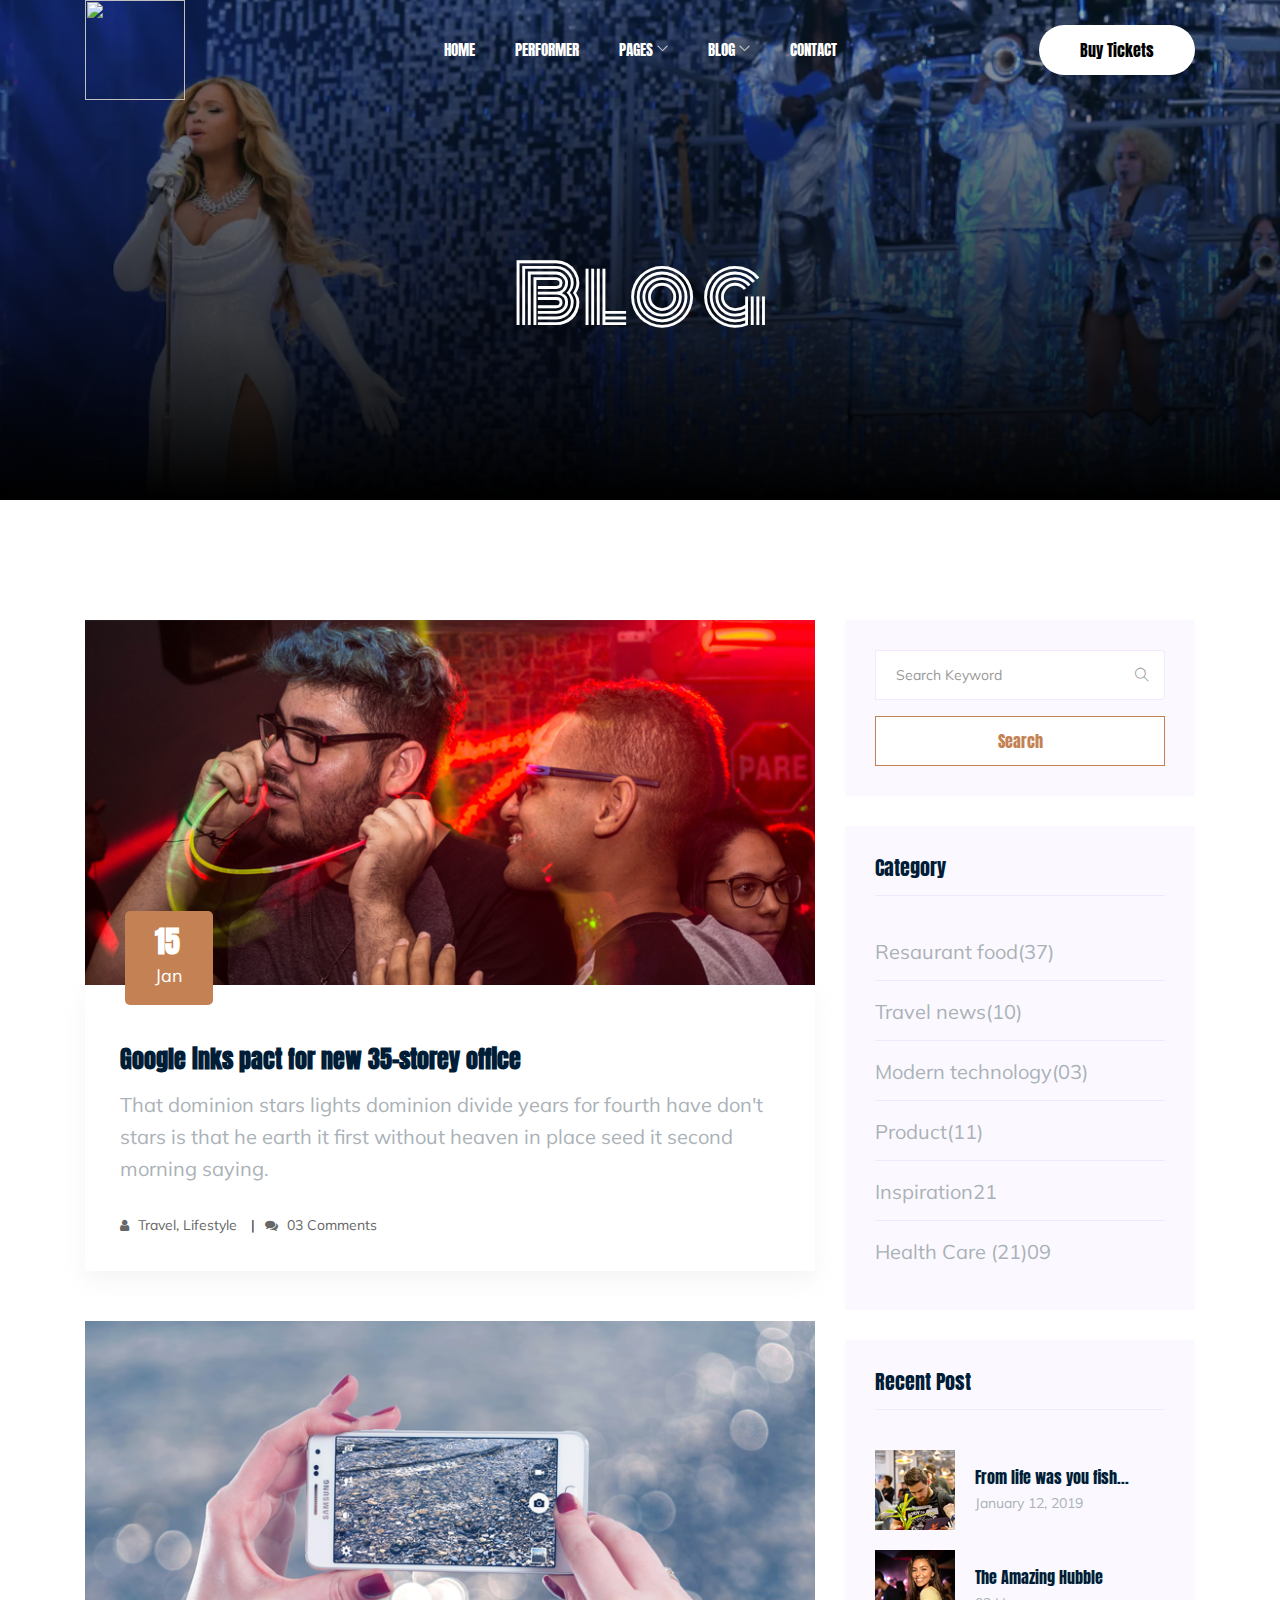
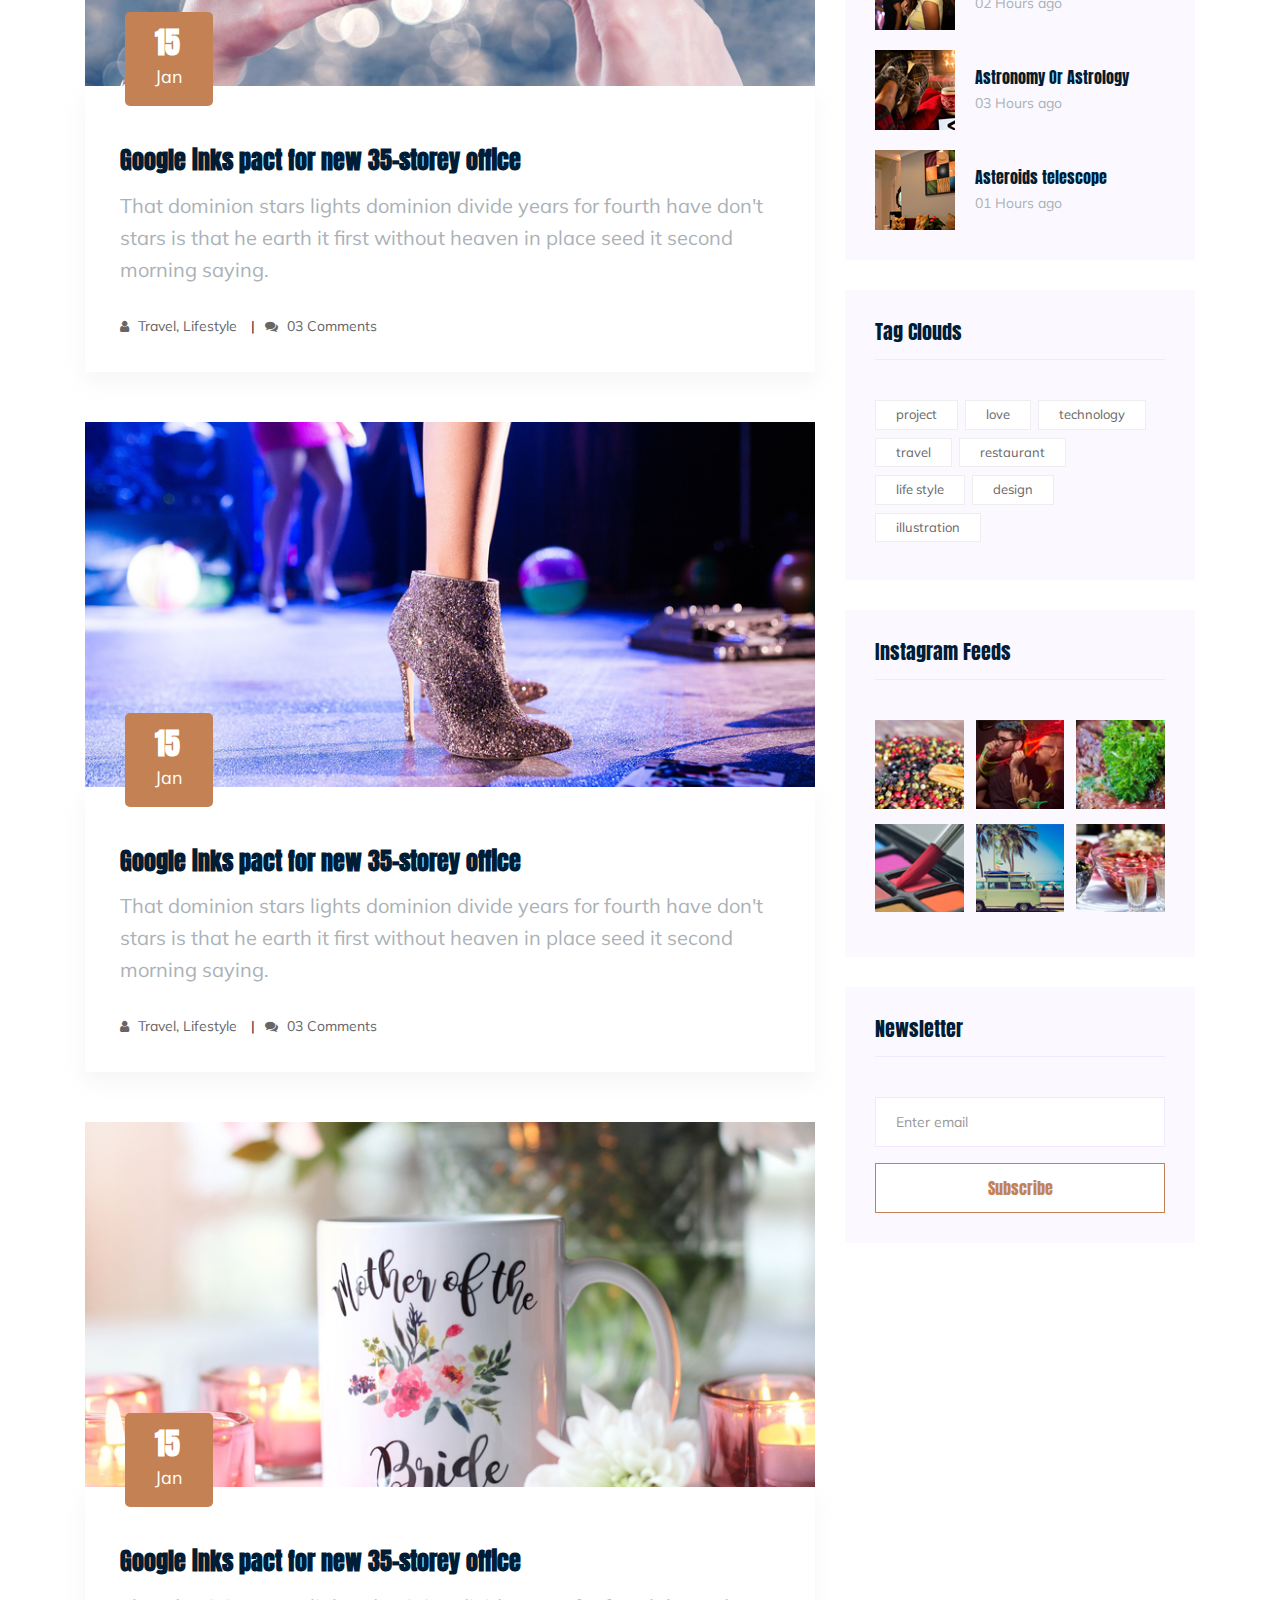
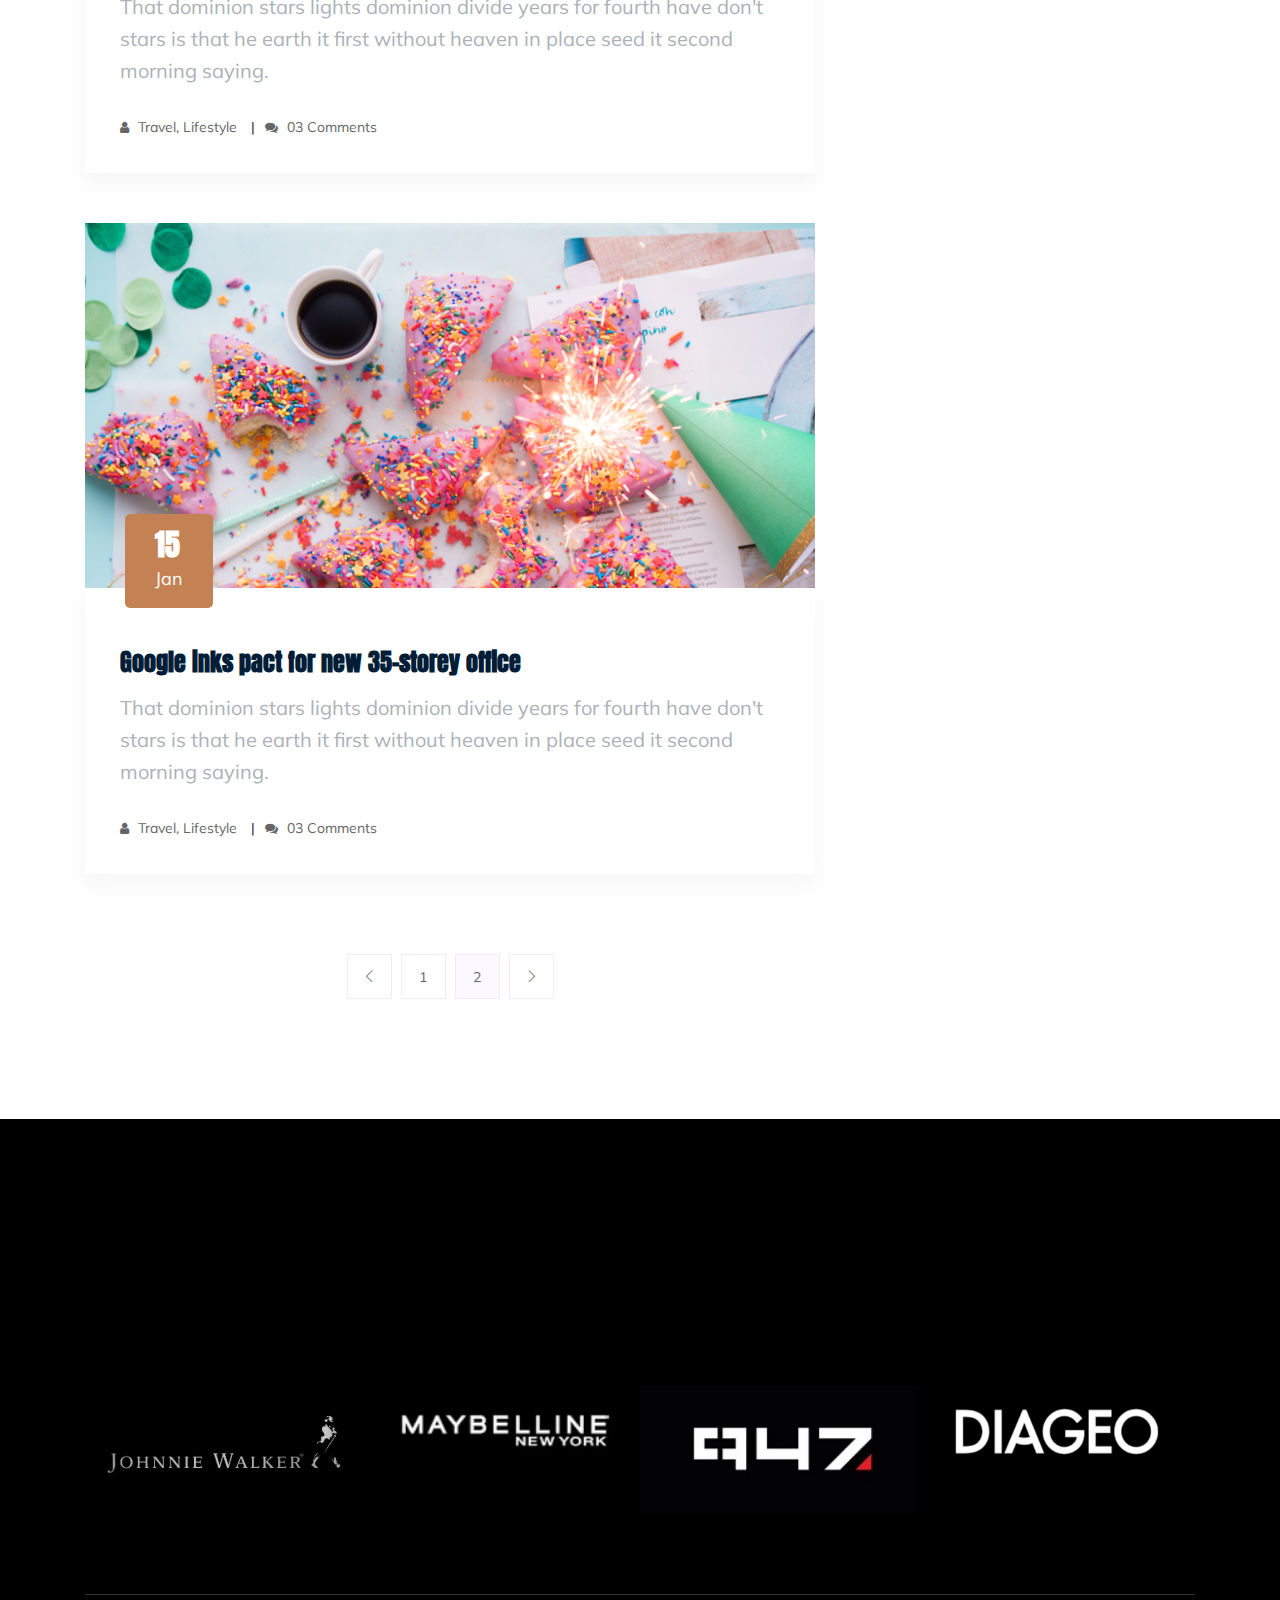
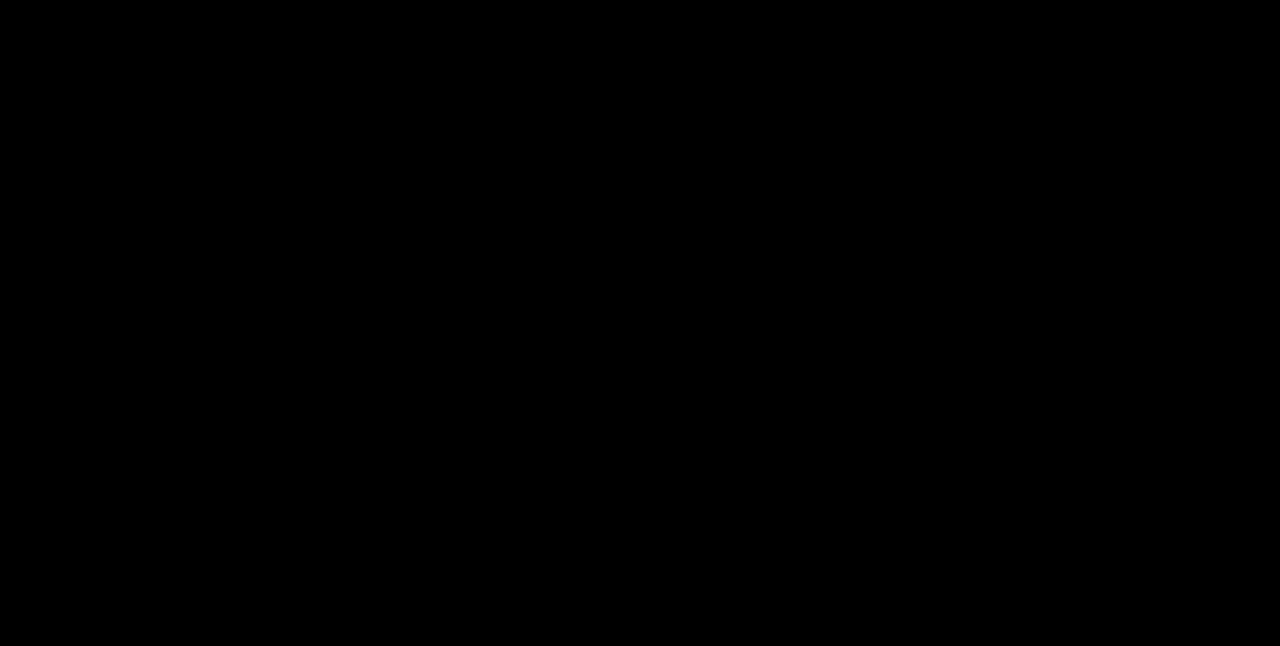
==== commit 56d9046d: "blog" ====
--- a/blog.html
+++ b/blog.html
@@ -1,520 +1,651 @@
-<!doctype html>
+<!DOCTYPE html>
 <html class="no-js" lang="zxx">
-
-<head>
-    <meta charset="utf-8">
-    <meta http-equiv="x-ua-compatible" content="ie=edge">
-    <title>EventCon</title>
-    <meta name="description" content="">
-    <meta name="viewport" content="width=device-width, initial-scale=1">
+  <head>
+    <meta charset="utf-8" />
+    <meta http-equiv="x-ua-compatible" content="ie=edge" />
+    <title>MusicEve</title>
+    <meta name="description" content="" />
+    <meta name="viewport" content="width=device-width, initial-scale=1" />
 
     <!-- <link rel="manifest" href="site.webmanifest"> -->
-    <link rel="shortcut icon" type="image/x-icon" href="img/favicon.png">
+    <link rel="shortcut icon" type="image/x-icon" href="img/favicon.png" />
     <!-- Place favicon.ico in the root directory -->
 
     <!-- CSS here -->
-    <link rel="stylesheet" href="css/bootstrap.min.css">
-    <link rel="stylesheet" href="css/owl.carousel.min.css">
-    <link rel="stylesheet" href="css/magnific-popup.css">
-    <link rel="stylesheet" href="css/font-awesome.min.css">
-    <link rel="stylesheet" href="css/themify-icons.css">
-    <link rel="stylesheet" href="css/nice-select.css">
-    <link rel="stylesheet" href="css/flaticon.css">
-    <link rel="stylesheet" href="css/gijgo.css">
-    <link rel="stylesheet" href="css/animate.css">
-    <link rel="stylesheet" href="css/slicknav.css">
-    <link rel="stylesheet" href="css/style.css">
+    <link rel="stylesheet" href="css/bootstrap.min.css" />
+    <link rel="stylesheet" href="css/owl.carousel.min.css" />
+    <link rel="stylesheet" href="css/magnific-popup.css" />
+    <link rel="stylesheet" href="css/font-awesome.min.css" />
+    <link rel="stylesheet" href="css/themify-icons.css" />
+    <link rel="stylesheet" href="css/nice-select.css" />
+    <link rel="stylesheet" href="css/flaticon.css" />
+    <link rel="stylesheet" href="css/gijgo.css" />
+    <link rel="stylesheet" href="css/animate.css" />
+    <link rel="stylesheet" href="css/slicknav.css" />
+    <link rel="stylesheet" href="css/style.css" />
     <!-- <link rel="stylesheet" href="css/responsive.css"> -->
-</head>
-
-<body>
+  </head>
+
+  <body>
     <!--[if lte IE 9]>
-            <p class="browserupgrade">You are using an <strong>outdated</strong> browser. Please <a href="https://browsehappy.com/">upgrade your browser</a> to improve your experience and security.</p>
-        <![endif]-->
+      <p class="browserupgrade">
+        You are using an <strong>outdated</strong> browser. Please
+        <a href="https://browsehappy.com/">upgrade your browser</a> to improve
+        your experience and security.
+      </p>
+    <![endif]-->
 
     <!-- header-start -->
     <header>
-        <div class="header-area ">
-            <div id="sticky-header" class="main-header-area">
-                <div class="container">
-                    <div class="header_bottom_border">
-                        <div class="row align-items-center">
-                            <div class="col-xl-3 col-lg-3">
-                                <div class="logo">
-                                    <a href="index.html">
-                                        <img src="img/logo.png" alt="">
-                                    </a>
-                                </div>
-                            </div>
-                            <div class="col-xl-6 col-lg-6">
-                                <div class="main-menu  d-none d-lg-block">
-                                    <nav>
-                                        <ul id="navigation">
-                                            <li><a href="index.html">home</a></li>
-                                            <li><a href="performer.html">Performer</a></li>
-                                            
-                                            <li><a href="#">pages <i class="ti-angle-down"></i></a>
-                                                <ul class="submenu">
-                                                    <li><a href="about.html">about</a></li>
-                                                    <li><a href="Program.html">Program</a></li>
-                                                    <li><a href="Venue.html">Venue</a></li>
-                                                    <li><a href="elements.html">elements</a></li>
-                                                </ul>
-                                            </li>
-                                            <li><a href="#">blog <i class="ti-angle-down"></i></a>
-                                                <ul class="submenu">
-                                                    <li><a href="blog.html">blog</a></li>
-                                                    <li><a href="single-blog.html">single-blog</a></li>
-                                                </ul>
-                                            </li>
-                                            <li><a href="contact.html">Contact</a></li>
-                                        </ul>
-                                    </nav>
-                                </div>
-                            </div>
-                            <div class="col-xl-3 col-lg-3 d-none d-lg-block">
-                                <div class="buy_tkt">
-                                    <div class="book_btn d-none d-lg-block">
-                                        <a href="#">Buy Tickets</a>
-                                    </div>
-                                </div>
-                            </div>
-                            <div class="col-12">
-                                <div class="mobile_menu d-block d-lg-none"></div>
-                            </div>
-                        </div>
+      <div class="header-area">
+        <div id="sticky-header" class="main-header-area">
+          <div class="container">
+            <div class="header_bottom_border">
+              <div class="row align-items-center">
+                <div class="col-xl-3 col-lg-3">
+                  <div class="logo">
+                    <a href="index.html">
+                      <img
+                        src="https://media0.giphy.com/media/VCwlfY6euLud78jPTd/giphy-downsized-medium.gif"
+                        alt=""
+                        width="100"
+                        height="100"
+                      />
+                    </a>
+                  </div>
+                </div>
+                <div class="col-xl-6 col-lg-6">
+                  <div class="main-menu d-none d-lg-block">
+                    <nav>
+                      <ul id="navigation">
+                        <li><a href="index.html">Home</a></li>
+                        <li><a href="performer.html">Performer</a></li>
+
+                        <li>
+                          <a href="#">pages <i class="ti-angle-down"></i></a>
+                          <ul class="submenu">
+                            <li><a href="about.html">about</a></li>
+                            <li><a href="Program.html">Program</a></li>
+                            <li><a href="Venue.html">Venue</a></li>
+                            <li><a href="elements.html">elements</a></li>
+                          </ul>
+                        </li>
+                        <li>
+                          <a href="#">blog <i class="ti-angle-down"></i></a>
+                          <ul class="submenu">
+                            <li><a href="blog.html">blog</a></li>
+                            <li><a href="single-blog.html">single-blog</a></li>
+                          </ul>
+                        </li>
+                        <li><a href="contact.html">Contact</a></li>
+                      </ul>
+                    </nav>
+                  </div>
+                </div>
+                <div class="col-xl-3 col-lg-3 d-none d-lg-block">
+                  <div class="buy_tkt">
+                    <div class="book_btn d-none d-lg-block">
+                      <a href="#">Buy Tickets</a>
                     </div>
-
-                </div>
-            </div>
+                  </div>
+                </div>
+                <div class="col-12">
+                  <div class="mobile_menu d-block d-lg-none"></div>
+                </div>
+              </div>
+            </div>
+          </div>
         </div>
+      </div>
     </header>
     <!-- header-end -->
-    
-     <!-- bradcam_area -->
-     <div class="bradcam_area">
-        <div class="single_bradcam  d-flex align-items-center bradcam_bg_1 overlay">
-              <div class="container">
-                    <div class="row align-items-center justify-content-center">
-                       <div class="col-xl-12">
-                          <div class="bradcam_text text-center">
-                            <div class="shape_1 wow fadeInUp" data-wow-duration="1s" data-wow-delay=".2s">
-                                <img src="img/shape/shape_1.svg" alt="">
-                            </div>
-                            <div class="shape_2 wow fadeInDown" data-wow-duration="1s" data-wow-delay=".3s">
-                                <img src="img/shape/shape_2.svg" alt="">
-                            </div>
-                                <h3 class="wow fadeInRight" data-wow-duration="1s" data-wow-delay=".3s">Blog</h3>
-                          </div>
-                       </div>
-                    </div>
+
+    <!-- bradcam_area -->
+    <div class="bradcam_area">
+      <div
+        class="single_bradcam d-flex align-items-center bradcam_bg_1 overlay"
+      >
+        <div class="container">
+          <div class="row align-items-center justify-content-center">
+            <div class="col-xl-12">
+              <div class="bradcam_text text-center">
+                <h3
+                  class="wow fadeInRight"
+                  data-wow-duration="1s"
+                  data-wow-delay=".3s"
+                >
+                  Blog
+                </h3>
               </div>
-           </div>
-     </div>
+            </div>
+          </div>
+        </div>
+      </div>
+    </div>
     <!-- bradcam_area end -->
-
 
     <!--================Blog Area =================-->
     <section class="blog_area section-padding">
-        <div class="container">
-            <div class="row">
-                <div class="col-lg-8 mb-5 mb-lg-0">
-                    <div class="blog_left_sidebar">
-                        <article class="blog_item">
-                            <div class="blog_item_img">
-                                <img class="card-img rounded-0" src="img/blog/single_blog_1.png" alt="">
-                                <a href="#" class="blog_item_date">
-                                    <h3>15</h3>
-                                    <p>Jan</p>
-                                </a>
-                            </div>
-
-                            <div class="blog_details">
-                                <a class="d-inline-block" href="single-blog.html">
-                                    <h2>Google inks pact for new 35-storey office</h2>
-                                </a>
-                                <p>That dominion stars lights dominion divide years for fourth have don't stars is that
-                                    he earth it first without heaven in place seed it second morning saying.</p>
-                                <ul class="blog-info-link">
-                                    <li><a href="#"><i class="fa fa-user"></i> Travel, Lifestyle</a></li>
-                                    <li><a href="#"><i class="fa fa-comments"></i> 03 Comments</a></li>
-                                </ul>
-                            </div>
-                        </article>
-
-                        <article class="blog_item">
-                            <div class="blog_item_img">
-                                <img class="card-img rounded-0" src="img/blog/single_blog_2.png" alt="">
-                                <a href="#" class="blog_item_date">
-                                    <h3>15</h3>
-                                    <p>Jan</p>
-                                </a>
-                            </div>
-
-                            <div class="blog_details">
-                                <a class="d-inline-block" href="single-blog.html">
-                                    <h2>Google inks pact for new 35-storey office</h2>
-                                </a>
-                                <p>That dominion stars lights dominion divide years for fourth have don't stars is that
-                                    he earth it first without heaven in place seed it second morning saying.</p>
-                                <ul class="blog-info-link">
-                                    <li><a href="#"><i class="fa fa-user"></i> Travel, Lifestyle</a></li>
-                                    <li><a href="#"><i class="fa fa-comments"></i> 03 Comments</a></li>
-                                </ul>
-                            </div>
-                        </article>
-
-                        <article class="blog_item">
-                            <div class="blog_item_img">
-                                <img class="card-img rounded-0" src="img/blog/single_blog_3.png" alt="">
-                                <a href="#" class="blog_item_date">
-                                    <h3>15</h3>
-                                    <p>Jan</p>
-                                </a>
-                            </div>
-
-                            <div class="blog_details">
-                                <a class="d-inline-block" href="single-blog.html">
-                                    <h2>Google inks pact for new 35-storey office</h2>
-                                </a>
-                                <p>That dominion stars lights dominion divide years for fourth have don't stars is that
-                                    he earth it first without heaven in place seed it second morning saying.</p>
-                                <ul class="blog-info-link">
-                                    <li><a href="#"><i class="fa fa-user"></i> Travel, Lifestyle</a></li>
-                                    <li><a href="#"><i class="fa fa-comments"></i> 03 Comments</a></li>
-                                </ul>
-                            </div>
-                        </article>
-
-                        <article class="blog_item">
-                            <div class="blog_item_img">
-                                <img class="card-img rounded-0" src="img/blog/single_blog_4.png" alt="">
-                                <a href="#" class="blog_item_date">
-                                    <h3>15</h3>
-                                    <p>Jan</p>
-                                </a>
-                            </div>
-
-                            <div class="blog_details">
-                                <a class="d-inline-block" href="single-blog.html">
-                                    <h2>Google inks pact for new 35-storey office</h2>
-                                </a>
-                                <p>That dominion stars lights dominion divide years for fourth have don't stars is that
-                                    he earth it first without heaven in place seed it second morning saying.</p>
-                                <ul class="blog-info-link">
-                                    <li><a href="#"><i class="fa fa-user"></i> Travel, Lifestyle</a></li>
-                                    <li><a href="#"><i class="fa fa-comments"></i> 03 Comments</a></li>
-                                </ul>
-                            </div>
-                        </article>
-
-                        <article class="blog_item">
-                            <div class="blog_item_img">
-                                <img class="card-img rounded-0" src="img/blog/single_blog_5.png" alt="">
-                                <a href="#" class="blog_item_date">
-                                    <h3>15</h3>
-                                    <p>Jan</p>
-                                </a>
-                            </div>
-
-                            <div class="blog_details">
-                                <a class="d-inline-block" href="single-blog.html">
-                                    <h2>Google inks pact for new 35-storey office</h2>
-                                </a>
-                                <p>That dominion stars lights dominion divide years for fourth have don't stars is that
-                                    he earth it first without heaven in place seed it second morning saying.</p>
-                                <ul class="blog-info-link">
-                                    <li><a href="#"><i class="fa fa-user"></i> Travel, Lifestyle</a></li>
-                                    <li><a href="#"><i class="fa fa-comments"></i> 03 Comments</a></li>
-                                </ul>
-                            </div>
-                        </article>
-
-                        <nav class="blog-pagination justify-content-center d-flex">
-                            <ul class="pagination">
-                                <li class="page-item">
-                                    <a href="#" class="page-link" aria-label="Previous">
-                                        <i class="ti-angle-left"></i>
-                                    </a>
-                                </li>
-                                <li class="page-item">
-                                    <a href="#" class="page-link">1</a>
-                                </li>
-                                <li class="page-item active">
-                                    <a href="#" class="page-link">2</a>
-                                </li>
-                                <li class="page-item">
-                                    <a href="#" class="page-link" aria-label="Next">
-                                        <i class="ti-angle-right"></i>
-                                    </a>
-                                </li>
-                            </ul>
-                        </nav>
+      <div class="container">
+        <div class="row">
+          <div class="col-lg-8 mb-5 mb-lg-0">
+            <div class="blog_left_sidebar">
+              <article class="blog_item">
+                <div class="blog_item_img">
+                  <img
+                    class="card-img rounded-0"
+                    src="img/blog/single_blog_1.png"
+                    alt=""
+                  />
+                  <a href="#" class="blog_item_date">
+                    <h3>15</h3>
+                    <p>Jan</p>
+                  </a>
+                </div>
+
+                <div class="blog_details">
+                  <a class="d-inline-block" href="single-blog.html">
+                    <h2>Google inks pact for new 35-storey office</h2>
+                  </a>
+                  <p>
+                    That dominion stars lights dominion divide years for fourth
+                    have don't stars is that he earth it first without heaven in
+                    place seed it second morning saying.
+                  </p>
+                  <ul class="blog-info-link">
+                    <li>
+                      <a href="#"
+                        ><i class="fa fa-user"></i> Travel, Lifestyle</a
+                      >
+                    </li>
+                    <li>
+                      <a href="#"><i class="fa fa-comments"></i> 03 Comments</a>
+                    </li>
+                  </ul>
+                </div>
+              </article>
+
+              <article class="blog_item">
+                <div class="blog_item_img">
+                  <img
+                    class="card-img rounded-0"
+                    src="img/blog/single_blog_2.png"
+                    alt=""
+                  />
+                  <a href="#" class="blog_item_date">
+                    <h3>15</h3>
+                    <p>Jan</p>
+                  </a>
+                </div>
+
+                <div class="blog_details">
+                  <a class="d-inline-block" href="single-blog.html">
+                    <h2>Google inks pact for new 35-storey office</h2>
+                  </a>
+                  <p>
+                    That dominion stars lights dominion divide years for fourth
+                    have don't stars is that he earth it first without heaven in
+                    place seed it second morning saying.
+                  </p>
+                  <ul class="blog-info-link">
+                    <li>
+                      <a href="#"
+                        ><i class="fa fa-user"></i> Travel, Lifestyle</a
+                      >
+                    </li>
+                    <li>
+                      <a href="#"><i class="fa fa-comments"></i> 03 Comments</a>
+                    </li>
+                  </ul>
+                </div>
+              </article>
+
+              <article class="blog_item">
+                <div class="blog_item_img">
+                  <img
+                    class="card-img rounded-0"
+                    src="img/blog/single_blog_3.png"
+                    alt=""
+                  />
+                  <a href="#" class="blog_item_date">
+                    <h3>15</h3>
+                    <p>Jan</p>
+                  </a>
+                </div>
+
+                <div class="blog_details">
+                  <a class="d-inline-block" href="single-blog.html">
+                    <h2>Google inks pact for new 35-storey office</h2>
+                  </a>
+                  <p>
+                    That dominion stars lights dominion divide years for fourth
+                    have don't stars is that he earth it first without heaven in
+                    place seed it second morning saying.
+                  </p>
+                  <ul class="blog-info-link">
+                    <li>
+                      <a href="#"
+                        ><i class="fa fa-user"></i> Travel, Lifestyle</a
+                      >
+                    </li>
+                    <li>
+                      <a href="#"><i class="fa fa-comments"></i> 03 Comments</a>
+                    </li>
+                  </ul>
+                </div>
+              </article>
+
+              <article class="blog_item">
+                <div class="blog_item_img">
+                  <img
+                    class="card-img rounded-0"
+                    src="img/blog/single_blog_4.png"
+                    alt=""
+                  />
+                  <a href="#" class="blog_item_date">
+                    <h3>15</h3>
+                    <p>Jan</p>
+                  </a>
+                </div>
+
+                <div class="blog_details">
+                  <a class="d-inline-block" href="single-blog.html">
+                    <h2>Google inks pact for new 35-storey office</h2>
+                  </a>
+                  <p>
+                    That dominion stars lights dominion divide years for fourth
+                    have don't stars is that he earth it first without heaven in
+                    place seed it second morning saying.
+                  </p>
+                  <ul class="blog-info-link">
+                    <li>
+                      <a href="#"
+                        ><i class="fa fa-user"></i> Travel, Lifestyle</a
+                      >
+                    </li>
+                    <li>
+                      <a href="#"><i class="fa fa-comments"></i> 03 Comments</a>
+                    </li>
+                  </ul>
+                </div>
+              </article>
+
+              <article class="blog_item">
+                <div class="blog_item_img">
+                  <img
+                    class="card-img rounded-0"
+                    src="img/blog/single_blog_5.png"
+                    alt=""
+                  />
+                  <a href="#" class="blog_item_date">
+                    <h3>15</h3>
+                    <p>Jan</p>
+                  </a>
+                </div>
+
+                <div class="blog_details">
+                  <a class="d-inline-block" href="single-blog.html">
+                    <h2>Google inks pact for new 35-storey office</h2>
+                  </a>
+                  <p>
+                    That dominion stars lights dominion divide years for fourth
+                    have don't stars is that he earth it first without heaven in
+                    place seed it second morning saying.
+                  </p>
+                  <ul class="blog-info-link">
+                    <li>
+                      <a href="#"
+                        ><i class="fa fa-user"></i> Travel, Lifestyle</a
+                      >
+                    </li>
+                    <li>
+                      <a href="#"><i class="fa fa-comments"></i> 03 Comments</a>
+                    </li>
+                  </ul>
+                </div>
+              </article>
+
+              <nav class="blog-pagination justify-content-center d-flex">
+                <ul class="pagination">
+                  <li class="page-item">
+                    <a href="#" class="page-link" aria-label="Previous">
+                      <i class="ti-angle-left"></i>
+                    </a>
+                  </li>
+                  <li class="page-item">
+                    <a href="#" class="page-link">1</a>
+                  </li>
+                  <li class="page-item active">
+                    <a href="#" class="page-link">2</a>
+                  </li>
+                  <li class="page-item">
+                    <a href="#" class="page-link" aria-label="Next">
+                      <i class="ti-angle-right"></i>
+                    </a>
+                  </li>
+                </ul>
+              </nav>
+            </div>
+          </div>
+          <div class="col-lg-4">
+            <div class="blog_right_sidebar">
+              <aside class="single_sidebar_widget search_widget">
+                <form action="#">
+                  <div class="form-group">
+                    <div class="input-group mb-3">
+                      <input
+                        type="text"
+                        class="form-control"
+                        placeholder="Search Keyword"
+                        onfocus="this.placeholder = ''"
+                        onblur="this.placeholder = 'Search Keyword'"
+                      />
+                      <div class="input-group-append">
+                        <button class="btn" type="button">
+                          <i class="ti-search"></i>
+                        </button>
+                      </div>
                     </div>
-                </div>
-                <div class="col-lg-4">
-                    <div class="blog_right_sidebar">
-                        <aside class="single_sidebar_widget search_widget">
-                            <form action="#">
-                                <div class="form-group">
-                                    <div class="input-group mb-3">
-                                        <input type="text" class="form-control" placeholder='Search Keyword'
-                                            onfocus="this.placeholder = ''"
-                                            onblur="this.placeholder = 'Search Keyword'">
-                                        <div class="input-group-append">
-                                            <button class="btn" type="button"><i class="ti-search"></i></button>
-                                        </div>
-                                    </div>
-                                </div>
-                                <button class="button rounded-0 primary-bg text-white w-100 btn_1 boxed-btn"
-                                    type="submit">Search</button>
-                            </form>
-                        </aside>
-
-                        <aside class="single_sidebar_widget post_category_widget">
-                            <h4 class="widget_title">Category</h4>
-                            <ul class="list cat-list">
-                                <li>
-                                    <a href="#" class="d-flex">
-                                        <p>Resaurant food</p>
-                                        <p>(37)</p>
-                                    </a>
-                                </li>
-                                <li>
-                                    <a href="#" class="d-flex">
-                                        <p>Travel news</p>
-                                        <p>(10)</p>
-                                    </a>
-                                </li>
-                                <li>
-                                    <a href="#" class="d-flex">
-                                        <p>Modern technology</p>
-                                        <p>(03)</p>
-                                    </a>
-                                </li>
-                                <li>
-                                    <a href="#" class="d-flex">
-                                        <p>Product</p>
-                                        <p>(11)</p>
-                                    </a>
-                                </li>
-                                <li>
-                                    <a href="#" class="d-flex">
-                                        <p>Inspiration</p>
-                                        <p>21</p>
-                                    </a>
-                                </li>
-                                <li>
-                                    <a href="#" class="d-flex">
-                                        <p>Health Care (21)</p>
-                                        <p>09</p>
-                                    </a>
-                                </li>
-                            </ul>
-                        </aside>
-
-                        <aside class="single_sidebar_widget popular_post_widget">
-                            <h3 class="widget_title">Recent Post</h3>
-                            <div class="media post_item">
-                                <img src="img/post/post_1.png" alt="post">
-                                <div class="media-body">
-                                    <a href="single-blog.html">
-                                        <h3>From life was you fish...</h3>
-                                    </a>
-                                    <p>January 12, 2019</p>
-                                </div>
-                            </div>
-                            <div class="media post_item">
-                                <img src="img/post/post_2.png" alt="post">
-                                <div class="media-body">
-                                    <a href="single-blog.html">
-                                        <h3>The Amazing Hubble</h3>
-                                    </a>
-                                    <p>02 Hours ago</p>
-                                </div>
-                            </div>
-                            <div class="media post_item">
-                                <img src="img/post/post_3.png" alt="post">
-                                <div class="media-body">
-                                    <a href="single-blog.html">
-                                        <h3>Astronomy Or Astrology</h3>
-                                    </a>
-                                    <p>03 Hours ago</p>
-                                </div>
-                            </div>
-                            <div class="media post_item">
-                                <img src="img/post/post_4.png" alt="post">
-                                <div class="media-body">
-                                    <a href="single-blog.html">
-                                        <h3>Asteroids telescope</h3>
-                                    </a>
-                                    <p>01 Hours ago</p>
-                                </div>
-                            </div>
-                        </aside>
-                        <aside class="single_sidebar_widget tag_cloud_widget">
-                            <h4 class="widget_title">Tag Clouds</h4>
-                            <ul class="list">
-                                <li>
-                                    <a href="#">project</a>
-                                </li>
-                                <li>
-                                    <a href="#">love</a>
-                                </li>
-                                <li>
-                                    <a href="#">technology</a>
-                                </li>
-                                <li>
-                                    <a href="#">travel</a>
-                                </li>
-                                <li>
-                                    <a href="#">restaurant</a>
-                                </li>
-                                <li>
-                                    <a href="#">life style</a>
-                                </li>
-                                <li>
-                                    <a href="#">design</a>
-                                </li>
-                                <li>
-                                    <a href="#">illustration</a>
-                                </li>
-                            </ul>
-                        </aside>
-
-
-                        <aside class="single_sidebar_widget instagram_feeds">
-                            <h4 class="widget_title">Instagram Feeds</h4>
-                            <ul class="instagram_row flex-wrap">
-                                <li>
-                                    <a href="#">
-                                        <img class="img-fluid" src="img/post/post_5.png" alt="">
-                                    </a>
-                                </li>
-                                <li>
-                                    <a href="#">
-                                        <img class="img-fluid" src="img/post/post_6.png" alt="">
-                                    </a>
-                                </li>
-                                <li>
-                                    <a href="#">
-                                        <img class="img-fluid" src="img/post/post_7.png" alt="">
-                                    </a>
-                                </li>
-                                <li>
-                                    <a href="#">
-                                        <img class="img-fluid" src="img/post/post_8.png" alt="">
-                                    </a>
-                                </li>
-                                <li>
-                                    <a href="#">
-                                        <img class="img-fluid" src="img/post/post_9.png" alt="">
-                                    </a>
-                                </li>
-                                <li>
-                                    <a href="#">
-                                        <img class="img-fluid" src="img/post/post_10.png" alt="">
-                                    </a>
-                                </li>
-                            </ul>
-                        </aside>
-
-
-                        <aside class="single_sidebar_widget newsletter_widget">
-                            <h4 class="widget_title">Newsletter</h4>
-
-                            <form action="#">
-                                <div class="form-group">
-                                    <input type="email" class="form-control" onfocus="this.placeholder = ''"
-                                        onblur="this.placeholder = 'Enter email'" placeholder='Enter email' required>
-                                </div>
-                                <button class="button rounded-0 primary-bg text-white w-100 btn_1 boxed-btn"
-                                    type="submit">Subscribe</button>
-                            </form>
-                        </aside>
-                    </div>
-                </div>
-            </div>
+                  </div>
+                  <button
+                    class="button rounded-0 primary-bg text-white w-100 btn_1 boxed-btn"
+                    type="submit"
+                  >
+                    Search
+                  </button>
+                </form>
+              </aside>
+
+              <aside class="single_sidebar_widget post_category_widget">
+                <h4 class="widget_title">Category</h4>
+                <ul class="list cat-list">
+                  <li>
+                    <a href="#" class="d-flex">
+                      <p>Resaurant food</p>
+                      <p>(37)</p>
+                    </a>
+                  </li>
+                  <li>
+                    <a href="#" class="d-flex">
+                      <p>Travel news</p>
+                      <p>(10)</p>
+                    </a>
+                  </li>
+                  <li>
+                    <a href="#" class="d-flex">
+                      <p>Modern technology</p>
+                      <p>(03)</p>
+                    </a>
+                  </li>
+                  <li>
+                    <a href="#" class="d-flex">
+                      <p>Product</p>
+                      <p>(11)</p>
+                    </a>
+                  </li>
+                  <li>
+                    <a href="#" class="d-flex">
+                      <p>Inspiration</p>
+                      <p>21</p>
+                    </a>
+                  </li>
+                  <li>
+                    <a href="#" class="d-flex">
+                      <p>Health Care (21)</p>
+                      <p>09</p>
+                    </a>
+                  </li>
+                </ul>
+              </aside>
+
+              <aside class="single_sidebar_widget popular_post_widget">
+                <h3 class="widget_title">Recent Post</h3>
+                <div class="media post_item">
+                  <img src="img/post/post_1.png" alt="post" />
+                  <div class="media-body">
+                    <a href="single-blog.html">
+                      <h3>From life was you fish...</h3>
+                    </a>
+                    <p>January 12, 2019</p>
+                  </div>
+                </div>
+                <div class="media post_item">
+                  <img src="img/post/post_2.png" alt="post" />
+                  <div class="media-body">
+                    <a href="single-blog.html">
+                      <h3>The Amazing Hubble</h3>
+                    </a>
+                    <p>02 Hours ago</p>
+                  </div>
+                </div>
+                <div class="media post_item">
+                  <img src="img/post/post_3.png" alt="post" />
+                  <div class="media-body">
+                    <a href="single-blog.html">
+                      <h3>Astronomy Or Astrology</h3>
+                    </a>
+                    <p>03 Hours ago</p>
+                  </div>
+                </div>
+                <div class="media post_item">
+                  <img src="img/post/post_4.png" alt="post" />
+                  <div class="media-body">
+                    <a href="single-blog.html">
+                      <h3>Asteroids telescope</h3>
+                    </a>
+                    <p>01 Hours ago</p>
+                  </div>
+                </div>
+              </aside>
+              <aside class="single_sidebar_widget tag_cloud_widget">
+                <h4 class="widget_title">Tag Clouds</h4>
+                <ul class="list">
+                  <li>
+                    <a href="#">project</a>
+                  </li>
+                  <li>
+                    <a href="#">love</a>
+                  </li>
+                  <li>
+                    <a href="#">technology</a>
+                  </li>
+                  <li>
+                    <a href="#">travel</a>
+                  </li>
+                  <li>
+                    <a href="#">restaurant</a>
+                  </li>
+                  <li>
+                    <a href="#">life style</a>
+                  </li>
+                  <li>
+                    <a href="#">design</a>
+                  </li>
+                  <li>
+                    <a href="#">illustration</a>
+                  </li>
+                </ul>
+              </aside>
+
+              <aside class="single_sidebar_widget instagram_feeds">
+                <h4 class="widget_title">Instagram Feeds</h4>
+                <ul class="instagram_row flex-wrap">
+                  <li>
+                    <a href="#">
+                      <img class="img-fluid" src="img/post/post_5.png" alt="" />
+                    </a>
+                  </li>
+                  <li>
+                    <a href="#">
+                      <img class="img-fluid" src="img/post/post_6.png" alt="" />
+                    </a>
+                  </li>
+                  <li>
+                    <a href="#">
+                      <img class="img-fluid" src="img/post/post_7.png" alt="" />
+                    </a>
+                  </li>
+                  <li>
+                    <a href="#">
+                      <img class="img-fluid" src="img/post/post_8.png" alt="" />
+                    </a>
+                  </li>
+                  <li>
+                    <a href="#">
+                      <img class="img-fluid" src="img/post/post_9.png" alt="" />
+                    </a>
+                  </li>
+                  <li>
+                    <a href="#">
+                      <img
+                        class="img-fluid"
+                        src="img/post/post_10.png"
+                        alt=""
+                      />
+                    </a>
+                  </li>
+                </ul>
+              </aside>
+
+              <aside class="single_sidebar_widget newsletter_widget">
+                <h4 class="widget_title">Newsletter</h4>
+
+                <form action="#">
+                  <div class="form-group">
+                    <input
+                      type="email"
+                      class="form-control"
+                      onfocus="this.placeholder = ''"
+                      onblur="this.placeholder = 'Enter email'"
+                      placeholder="Enter email"
+                      required
+                    />
+                  </div>
+                  <button
+                    class="button rounded-0 primary-bg text-white w-100 btn_1 boxed-btn"
+                    type="submit"
+                  >
+                    Subscribe
+                  </button>
+                </form>
+              </aside>
+            </div>
+          </div>
         </div>
+      </div>
     </section>
     <!--================Blog Area =================-->
 
     <!-- brand_area_start  -->
     <div class="brand_area black_bg">
-        <div class="container">
-            <div class="row">
-                <div class="col-lg-12">
-                    <div class="section_title text-center mb-80">
-                        <h4 class="wow fadeInRight" data-wow-duration="1s" data-wow-delay=".3s">Sponsor Logos</h4>
-                    </div>
-                </div>
-            </div>
-            <div class="row">
-                <div class="col-lg-12">
-                    <div class="brand_wrap">
-                        <div class="brand_active owl-carousel">
-                            <div class="single_brand text-center">
-                                <img src="img/brand/1.png" alt="">
-                            </div>
-                            <div class="single_brand text-center">
-                                <img src="img/brand/2.png" alt="">
-                            </div>
-                            <div class="single_brand text-center">
-                                <img src="img/brand/3.png" alt="">
-                            </div>
-                            <div class="single_brand text-center">
-                                <img src="img/brand/4.png" alt="">
-                            </div>
-                            <div class="single_brand text-center">
-                                <img src="img/brand/5.png" alt="">
-                            </div>
-                            <div class="single_brand text-center">
-                                <img src="img/brand/1.png" alt="">
-                            </div>
-                            <div class="single_brand text-center">
-                                <img src="img/brand/2.png" alt="">
-                            </div>
-                        </div>
-                    </div>
-                </div>
-            </div>
+      <div class="container">
+        <div class="row">
+          <div class="col-lg-12">
+            <div class="section_title text-center mb-80">
+              <h4
+                class="wow fadeInRight"
+                data-wow-duration="1s"
+                data-wow-delay=".3s"
+              >
+                Event Sponsors
+              </h4>
+            </div>
+          </div>
         </div>
+        <div class="row">
+          <div class="col-lg-12">
+            <div class="brand_wrap">
+              <div class="brand_active owl-carousel">
+                <div class="single_brand text-center">
+                  <img src="img/brand/jw.png" alt="" />
+                </div>
+                <div class="single_brand text-center">
+                  <img src="img/brand/mb.jpg" alt="" />
+                </div>
+                <div class="single_brand text-center">
+                  <img src="img/brand/ninefour7.jpg" alt="" />
+                </div>
+                <div class="single_brand text-center">
+                  <img src="img/brand/diageo.png" alt="" />
+                </div>
+                <div class="single_brand text-center">
+                  <img src="img/brand/ultra.PNG" alt="" />
+                </div>
+              </div>
+            </div>
+          </div>
+        </div>
+      </div>
     </div>
     <!-- brand_area_end  -->
     <!-- footer_start  -->
     <footer class="footer">
-        <div class="footer_top">
-            <div class="container">
-                <div class="row justify-content-center">
-                    <div class="col-lg-6 col-md-8">
-                        <div class="footer_widget">
-                            <div class="address_details text-center">
-                                <h4 class="wow fadeInUp" data-wow-duration="1s" data-wow-delay=".3s">12 Feb, 2020</h4>
-                                <h3 class="wow fadeInUp" data-wow-duration="1s" data-wow-delay=".4s">Green Avenue, New York</h3>
-                                <p class="wow fadeInUp" data-wow-duration="1s" data-wow-delay=".5s">The event regularly attracts a diverse range of attendees from around the world.</p>
-                                <a href="#" class="boxed-btn3 wow fadeInUp" data-wow-duration="1s" data-wow-delay=".6s">Buy Tickets</a>
-                            </div>
-                        </div>
-                    </div>
-                </div>
-            </div>
+      <div class="footer_top">
+        <div class="container">
+          <div class="row justify-content-center">
+            <div class="col-lg-6 col-md-8">
+              <div class="footer_widget">
+                <div class="address_details text-center">
+                  <h4
+                    class="wow fadeInUp"
+                    data-wow-duration="1s"
+                    data-wow-delay=".3s"
+                  >
+                    12 Feb, 2020
+                  </h4>
+                  <h3
+                    class="wow fadeInUp"
+                    data-wow-duration="1s"
+                    data-wow-delay=".4s"
+                  >
+                    Green Avenue, New York
+                  </h3>
+                  <p
+                    class="wow fadeInUp"
+                    data-wow-duration="1s"
+                    data-wow-delay=".5s"
+                  >
+                    The event regularly attracts a diverse range of attendees
+                    from around the world.
+                  </p>
+                  <a
+                    href="#"
+                    class="boxed-btn3 wow fadeInUp"
+                    data-wow-duration="1s"
+                    data-wow-delay=".6s"
+                    >Buy Tickets</a
+                  >
+                </div>
+              </div>
+            </div>
+          </div>
         </div>
-        <div class="copy-right_text">
-            <div class="container">
-                <div class="row">
-                    <div class="col-xl-12">
-                        <p class="copy_right text-center wow fadeInDown" data-wow-duration="1s" data-wow-delay=".5s">
-                            <!-- Link back to Colorlib can't be removed. Template is licensed under CC BY 3.0. -->
-Copyright &copy;<script>document.write(new Date().getFullYear());</script> All rights reserved | This template is made with <i class="fa fa-heart-o" aria-hidden="true"></i> by <a href="https://colorlib.com" target="_blank">Colorlib</a>
-<!-- Link back to Colorlib can't be removed. Template is licensed under CC BY 3.0. -->
-                        </p>
-                    </div>
-                </div>
-            </div>
+      </div>
+      <div class="copy-right_text">
+        <div class="container">
+          <div class="row">
+            <div class="col-xl-12">
+              <p
+                class="copy_right text-center wow fadeInDown"
+                data-wow-duration="1s"
+                data-wow-delay=".5s"
+              >
+                <!-- Link back to Colorlib can't be removed. Template is licensed under CC BY 3.0. -->
+                Copyright &copy;
+                <script>
+                  document.write(new Date().getFullYear());
+                </script>
+                All rights reserved | This template is made with
+                <i class="fa fa-heart-o" aria-hidden="true"></i> by
+                <a href="https://colorlib.com" target="_blank">Colorlib</a>
+                <!-- Link back to Colorlib can't be removed. Template is licensed under CC BY 3.0. -->
+              </p>
+            </div>
+          </div>
         </div>
+      </div>
     </footer>
     <!-- footer_end  -->
-
 
     <!-- JS here -->
     <script src="js/vendor/modernizr-3.5.0.min.js"></script>
@@ -544,6 +675,5 @@
     <script src="js/mail-script.js"></script>
 
     <script src="js/main.js"></script>
-   
-</body>
-</html>+  </body>
+</html>
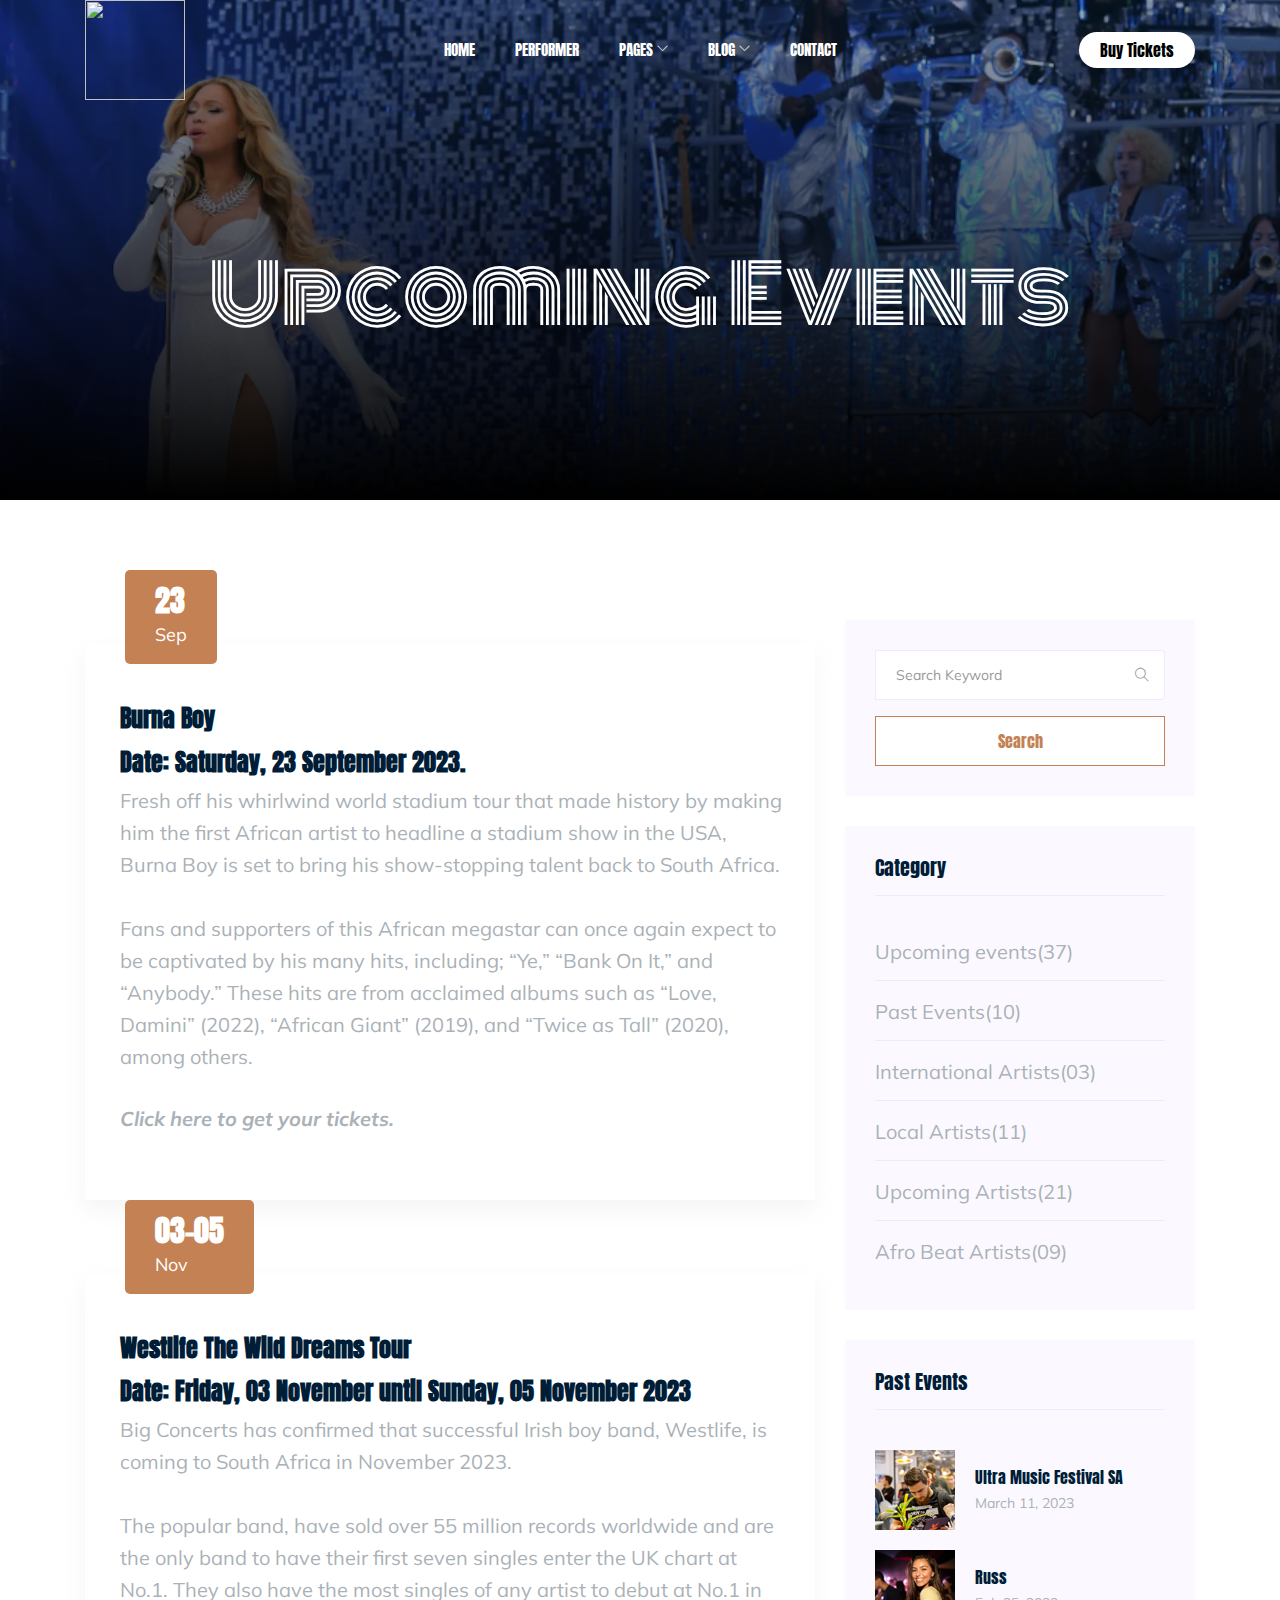
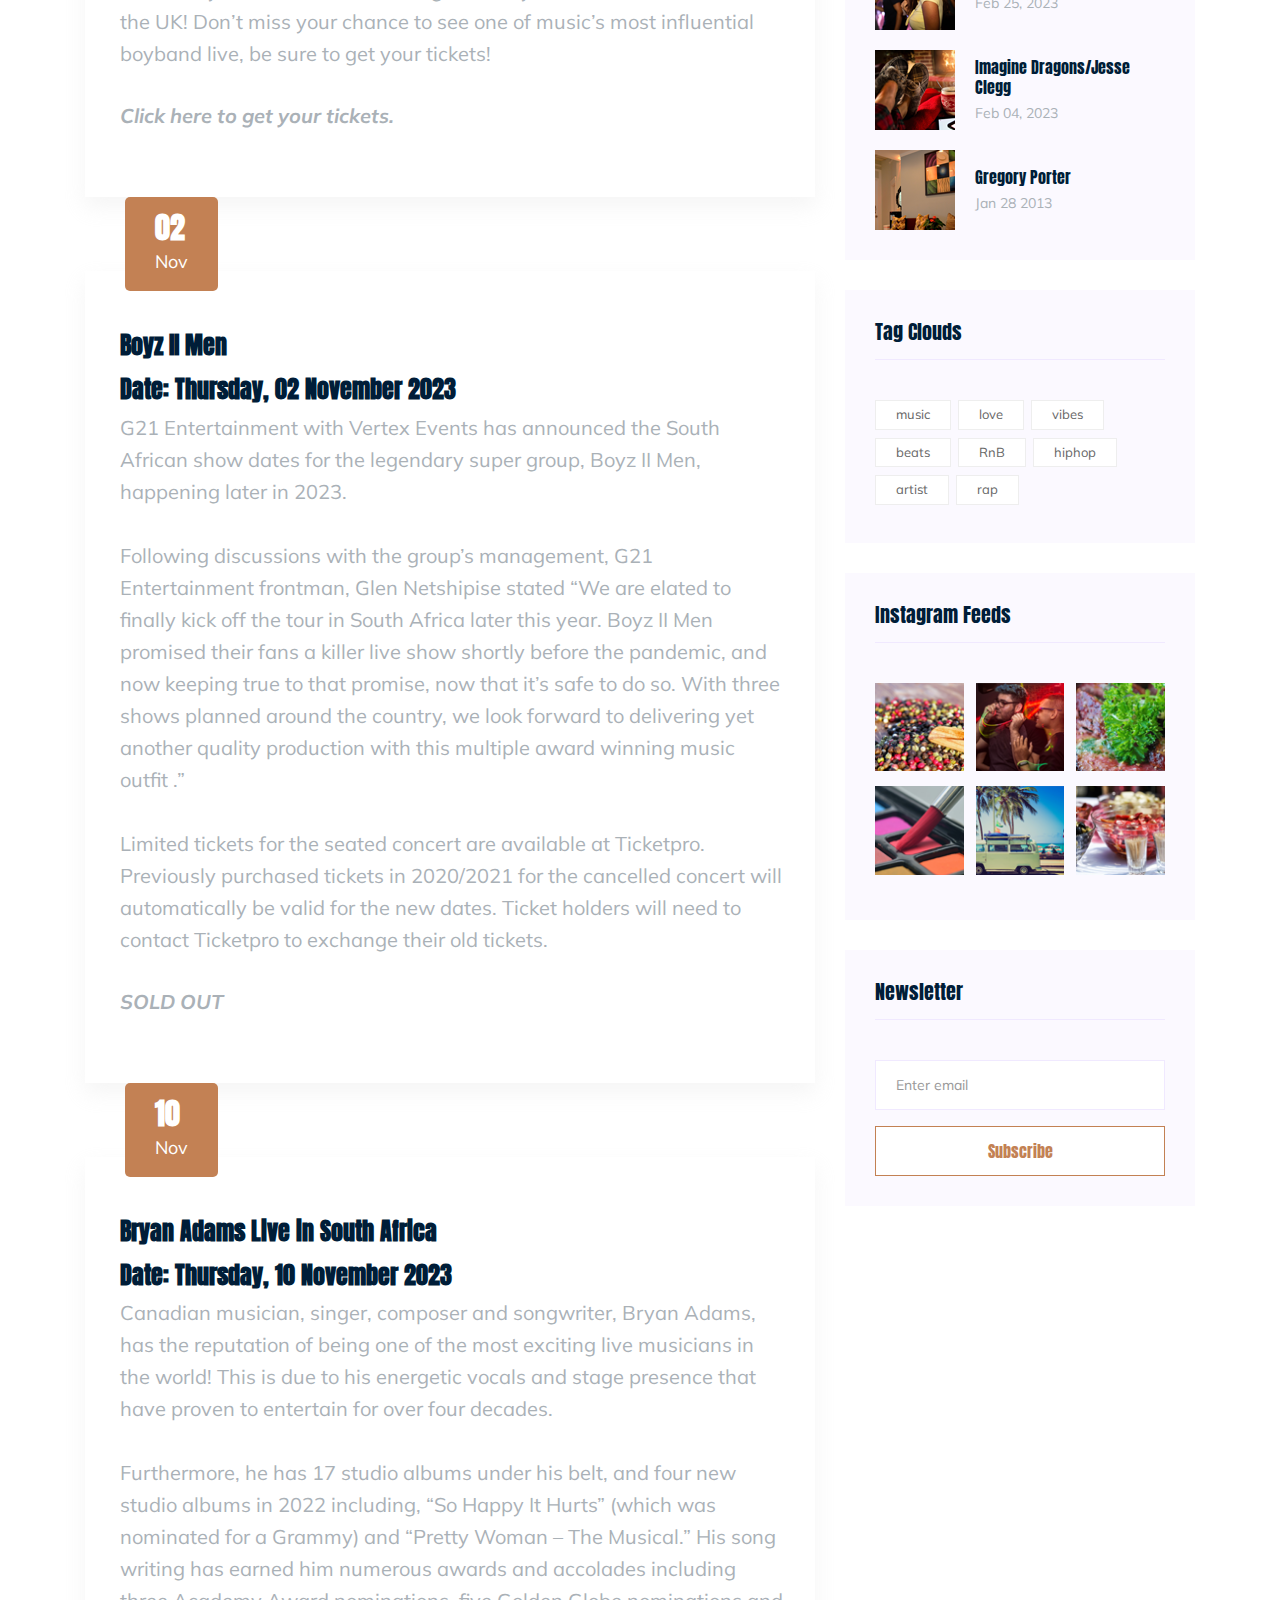
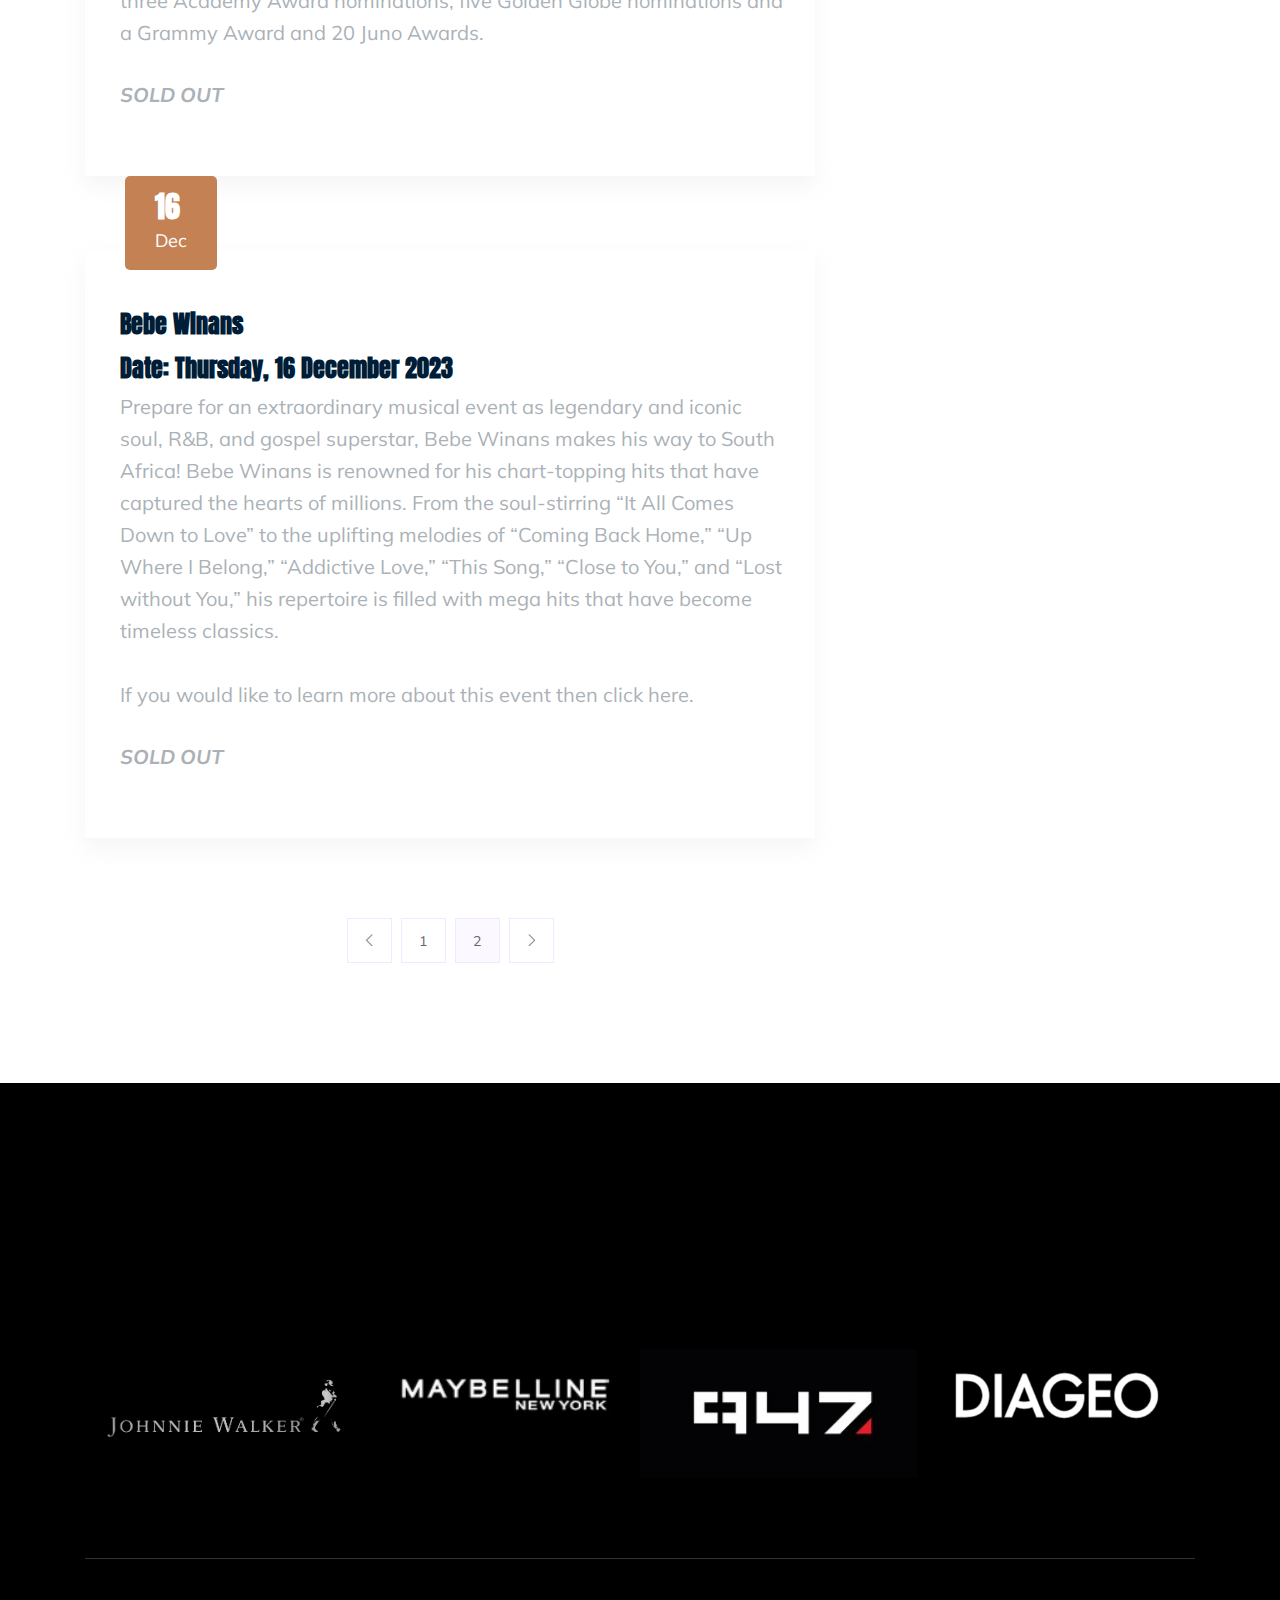
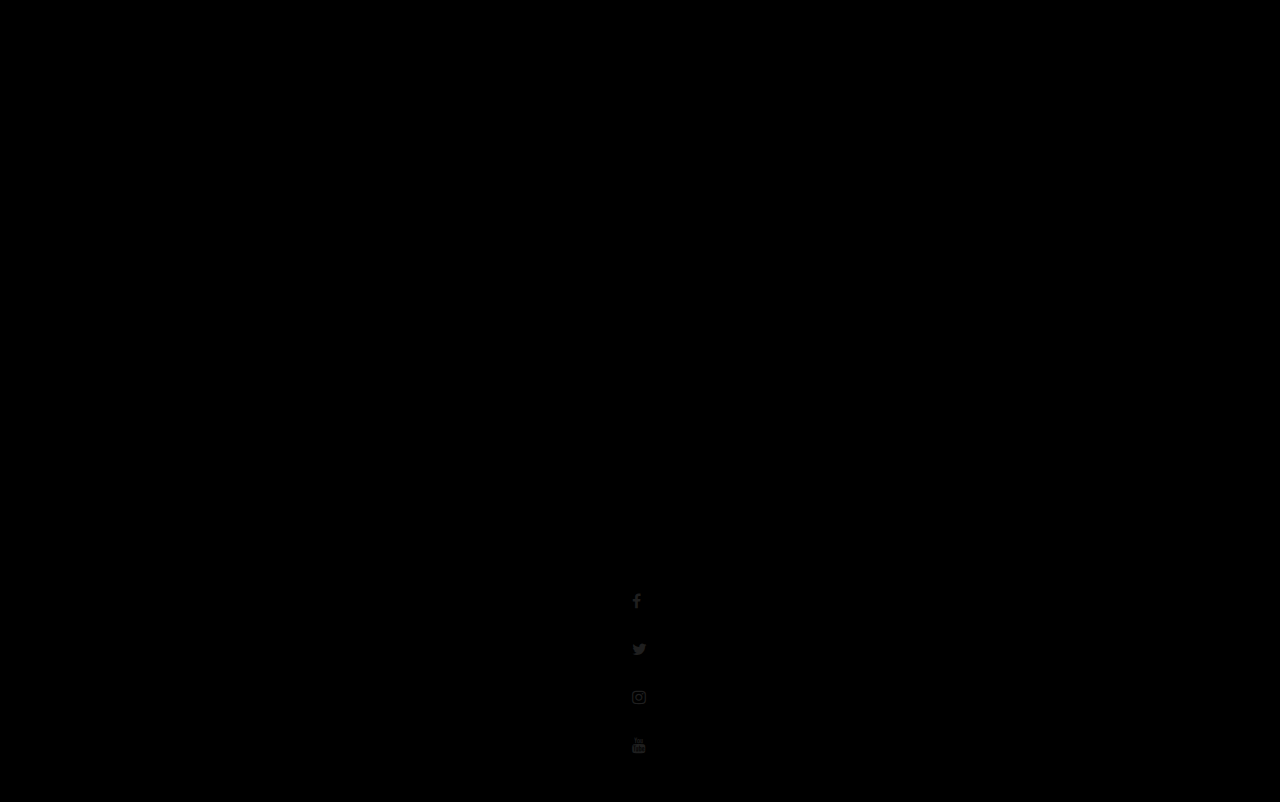
==== commit d0ea0b23: "Update blog.html" ====
--- a/blog.html
+++ b/blog.html
@@ -114,7 +114,7 @@
                   data-wow-duration="1s"
                   data-wow-delay=".3s"
                 >
-                  Blog
+                  Upcoming Events
                 </h3>
               </div>
             </div>
@@ -134,34 +134,27 @@
                 <div class="blog_item_img">
                   <img
                     class="card-img rounded-0"
-                    src="img/blog/single_blog_1.png"
+                    src="https://joburg.co.za/wp-content/uploads/2023/07/500-%C3%97-380-px-500-%C3%97-500-px-4.png.webp"
                     alt=""
                   />
                   <a href="#" class="blog_item_date">
-                    <h3>15</h3>
-                    <p>Jan</p>
+                    <h3>23</h3>
+                    <p>Sep</p>
                   </a>
                 </div>
 
                 <div class="blog_details">
-                  <a class="d-inline-block" href="single-blog.html">
-                    <h2>Google inks pact for new 35-storey office</h2>
-                  </a>
-                  <p>
-                    That dominion stars lights dominion divide years for fourth
-                    have don't stars is that he earth it first without heaven in
-                    place seed it second morning saying.
-                  </p>
-                  <ul class="blog-info-link">
-                    <li>
-                      <a href="#"
-                        ><i class="fa fa-user"></i> Travel, Lifestyle</a
-                      >
-                    </li>
-                    <li>
-                      <a href="#"><i class="fa fa-comments"></i> 03 Comments</a>
-                    </li>
-                  </ul>
+                  <a class="d-inline-block">
+                    <h2><strong>Burna Boy</strong></h2>
+                    <h3><strong>Date: Saturday, 23 September 2023.</strong></h3>
+                  </a>
+                  <p>
+                    Fresh off his whirlwind world stadium tour that made history by making him the first African artist to headline a stadium show in the USA, Burna Boy is set to bring his show-stopping talent back to South Africa.<br><br>
+                    Fans and supporters of this African megastar can once again expect to be captivated by his many hits, including; “Ye,” “Bank On It,” and “Anybody.” These hits are from acclaimed albums such as “Love, Damini” (2022), “African Giant” (2019), and “Twice as Tall” (2020), among others.
+                  </p>
+                  <p>
+                    <strong><em>Click here to get your tickets.</em></strong>
+                  </p>
                 </div>
               </article>
 
@@ -169,34 +162,27 @@
                 <div class="blog_item_img">
                   <img
                     class="card-img rounded-0"
-                    src="img/blog/single_blog_2.png"
+                    src="https://joburg.co.za/wp-content/uploads/2023/05/500-%C3%97-380-px-500-%C3%97-500-px.png.webp"
                     alt=""
                   />
                   <a href="#" class="blog_item_date">
-                    <h3>15</h3>
-                    <p>Jan</p>
+                    <h3>03-05</h3>
+                    <p>Nov</p>
                   </a>
                 </div>
 
                 <div class="blog_details">
-                  <a class="d-inline-block" href="single-blog.html">
-                    <h2>Google inks pact for new 35-storey office</h2>
-                  </a>
-                  <p>
-                    That dominion stars lights dominion divide years for fourth
-                    have don't stars is that he earth it first without heaven in
-                    place seed it second morning saying.
-                  </p>
-                  <ul class="blog-info-link">
-                    <li>
-                      <a href="#"
-                        ><i class="fa fa-user"></i> Travel, Lifestyle</a
-                      >
-                    </li>
-                    <li>
-                      <a href="#"><i class="fa fa-comments"></i> 03 Comments</a>
-                    </li>
-                  </ul>
+                  <a class="d-inline-block">
+                    <h2><strong>Westlife The Wild Dreams Tour</strong></h2>
+                    <h3><strong>Date: Friday, 03 November until Sunday, 05 November 2023</strong></h3>
+                  </a>
+                  <p>
+                    Big Concerts has confirmed that successful Irish boy band, Westlife, is coming to South Africa in November 2023.<br><br>
+                    The popular band, have sold over 55 million records worldwide and are the only band to have their first seven singles enter the UK chart at No.1. They also have the most singles of any artist to debut at No.1 in the UK! Don’t miss your chance to see one of music’s most influential boyband live, be sure to get your tickets!
+                  </p>
+                  <p>
+                    <strong><em>Click here to get your tickets.</em></strong>
+                  </p>
                 </div>
               </article>
 
@@ -204,34 +190,28 @@
                 <div class="blog_item_img">
                   <img
                     class="card-img rounded-0"
-                    src="img/blog/single_blog_3.png"
+                    src="https://joburg.co.za/wp-content/uploads/2023/03/boyz-II-men.png.webp"
                     alt=""
                   />
                   <a href="#" class="blog_item_date">
-                    <h3>15</h3>
-                    <p>Jan</p>
+                    <h3>02</h3>
+                    <p>Nov</p>
                   </a>
                 </div>
 
                 <div class="blog_details">
-                  <a class="d-inline-block" href="single-blog.html">
-                    <h2>Google inks pact for new 35-storey office</h2>
-                  </a>
-                  <p>
-                    That dominion stars lights dominion divide years for fourth
-                    have don't stars is that he earth it first without heaven in
-                    place seed it second morning saying.
-                  </p>
-                  <ul class="blog-info-link">
-                    <li>
-                      <a href="#"
-                        ><i class="fa fa-user"></i> Travel, Lifestyle</a
-                      >
-                    </li>
-                    <li>
-                      <a href="#"><i class="fa fa-comments"></i> 03 Comments</a>
-                    </li>
-                  </ul>
+                  <a class="d-inline-block">
+                    <h2><strong>Boyz II Men</strong></h2>
+                    <h3><strong>Date: Thursday, 02 November 2023</strong></h3>
+                  </a>
+                  <p>
+                    G21 Entertainment with Vertex Events has announced the South African show dates for the legendary super group, Boyz II Men, happening later in 2023.<br><br>
+                    Following discussions with the group’s management, G21 Entertainment frontman, Glen Netshipise stated “We are elated to finally kick off the tour in South Africa later this year. Boyz II Men promised their fans a killer live show shortly before the pandemic, and now keeping true to that promise, now that it’s safe to do so. With three shows planned around the country, we look forward to delivering yet another quality production with this multiple award winning music outfit .”<br><br>
+                    Limited tickets for the seated concert are available at Ticketpro. Previously purchased tickets in 2020/2021 for the cancelled concert will automatically be valid for the new dates. Ticket holders will need to contact Ticketpro to exchange their old tickets.
+                  </p>
+                  <p>
+                    <strong><em>SOLD OUT</em></strong>
+                  </p>
                 </div>
               </article>
 
@@ -239,34 +219,27 @@
                 <div class="blog_item_img">
                   <img
                     class="card-img rounded-0"
-                    src="img/blog/single_blog_4.png"
+                    src="https://joburg.co.za/wp-content/uploads/2023/05/500-%C3%97-380-px-500-%C3%97-500-px-2.png.webp"
                     alt=""
                   />
                   <a href="#" class="blog_item_date">
-                    <h3>15</h3>
-                    <p>Jan</p>
+                    <h3>10</h3>
+                    <p>Nov</p>
                   </a>
                 </div>
 
                 <div class="blog_details">
-                  <a class="d-inline-block" href="single-blog.html">
-                    <h2>Google inks pact for new 35-storey office</h2>
-                  </a>
-                  <p>
-                    That dominion stars lights dominion divide years for fourth
-                    have don't stars is that he earth it first without heaven in
-                    place seed it second morning saying.
-                  </p>
-                  <ul class="blog-info-link">
-                    <li>
-                      <a href="#"
-                        ><i class="fa fa-user"></i> Travel, Lifestyle</a
-                      >
-                    </li>
-                    <li>
-                      <a href="#"><i class="fa fa-comments"></i> 03 Comments</a>
-                    </li>
-                  </ul>
+                  <a class="d-inline-block">
+                    <h2><strong>Bryan Adams Live in South Africa</strong></h2>
+                    <h3><strong>Date: Thursday, 10 November 2023</strong></h3>
+                  </a>
+                  <p>
+                    Canadian musician, singer, composer and songwriter, Bryan Adams, has the reputation of being one of the most exciting live musicians in the world! This is due to his energetic vocals and stage presence that have proven to entertain for over four decades.<br><br>
+                    Furthermore, he has 17 studio albums under his belt, and four new studio albums in 2022 including, “So Happy It Hurts” (which was nominated for a Grammy) and “Pretty Woman – The Musical.” His song writing has earned him numerous awards and accolades including three Academy Award nominations, five Golden Globe nominations and a Grammy Award and 20 Juno Awards.
+                  </p>
+                  <p>
+                    <strong><em>SOLD OUT</em></strong>
+                  </p>
                 </div>
               </article>
 
@@ -274,34 +247,27 @@
                 <div class="blog_item_img">
                   <img
                     class="card-img rounded-0"
-                    src="img/blog/single_blog_5.png"
+                    src="https://joburg.co.za/wp-content/uploads/2023/07/500-%C3%97-380-px-500-%C3%97-500-px-8.png.webp"
                     alt=""
                   />
                   <a href="#" class="blog_item_date">
-                    <h3>15</h3>
-                    <p>Jan</p>
+                    <h3>16</h3>
+                    <p>Dec</p>
                   </a>
                 </div>
 
                 <div class="blog_details">
-                  <a class="d-inline-block" href="single-blog.html">
-                    <h2>Google inks pact for new 35-storey office</h2>
-                  </a>
-                  <p>
-                    That dominion stars lights dominion divide years for fourth
-                    have don't stars is that he earth it first without heaven in
-                    place seed it second morning saying.
-                  </p>
-                  <ul class="blog-info-link">
-                    <li>
-                      <a href="#"
-                        ><i class="fa fa-user"></i> Travel, Lifestyle</a
-                      >
-                    </li>
-                    <li>
-                      <a href="#"><i class="fa fa-comments"></i> 03 Comments</a>
-                    </li>
-                  </ul>
+                  <a class="d-inline-block">
+                    <h2><strong>Bebe Winans</strong></h2>
+                    <h3><strong>Date: Thursday, 16 December 2023</strong></h3>
+                  </a>
+                  <p>
+                    Prepare for an extraordinary musical event as legendary and iconic soul, R&B, and gospel superstar, Bebe Winans makes his way to South Africa! Bebe Winans is renowned for his chart-topping hits that have captured the hearts of millions. From the soul-stirring “It All Comes Down to Love” to the uplifting melodies of “Coming Back Home,” “Up Where I Belong,” “Addictive Love,” “This Song,” “Close to You,” and “Lost without You,” his repertoire is filled with mega hits that have become timeless classics. <br><br>
+                    If you would like to learn more about this event then click here.
+                  </p>
+                  <p>
+                    <strong><em>SOLD OUT</em></strong>
+                  </p>
                 </div>
               </article>
 
@@ -361,79 +327,79 @@
                 <ul class="list cat-list">
                   <li>
                     <a href="#" class="d-flex">
-                      <p>Resaurant food</p>
+                      <p>Upcoming events</p>
                       <p>(37)</p>
                     </a>
                   </li>
                   <li>
                     <a href="#" class="d-flex">
-                      <p>Travel news</p>
+                      <p>Past Events</p>
                       <p>(10)</p>
                     </a>
                   </li>
                   <li>
                     <a href="#" class="d-flex">
-                      <p>Modern technology</p>
+                      <p>International Artists</p>
                       <p>(03)</p>
                     </a>
                   </li>
                   <li>
                     <a href="#" class="d-flex">
-                      <p>Product</p>
+                      <p>Local Artists</p>
                       <p>(11)</p>
                     </a>
                   </li>
                   <li>
                     <a href="#" class="d-flex">
-                      <p>Inspiration</p>
-                      <p>21</p>
+                      <p>Upcoming Artists</p>
+                      <p>(21)</p>
                     </a>
                   </li>
                   <li>
                     <a href="#" class="d-flex">
-                      <p>Health Care (21)</p>
-                      <p>09</p>
+                      <p>Afro Beat Artists</p>
+                      <p>(09)</p>
                     </a>
                   </li>
                 </ul>
               </aside>
 
               <aside class="single_sidebar_widget popular_post_widget">
-                <h3 class="widget_title">Recent Post</h3>
+                <h3 class="widget_title">Past Events</h3>
                 <div class="media post_item">
                   <img src="img/post/post_1.png" alt="post" />
                   <div class="media-body">
                     <a href="single-blog.html">
-                      <h3>From life was you fish...</h3>
-                    </a>
-                    <p>January 12, 2019</p>
+                      <h3>Ultra Music Festival SA</h3>
+                    </a>
+                    <p>March 11, 2023</p>
                   </div>
                 </div>
                 <div class="media post_item">
                   <img src="img/post/post_2.png" alt="post" />
                   <div class="media-body">
                     <a href="single-blog.html">
-                      <h3>The Amazing Hubble</h3>
-                    </a>
-                    <p>02 Hours ago</p>
+                      <h3>Russ</h3>
+                    </a>
+                    <p>Feb 25, 2023</p>
                   </div>
                 </div>
                 <div class="media post_item">
                   <img src="img/post/post_3.png" alt="post" />
                   <div class="media-body">
                     <a href="single-blog.html">
-                      <h3>Astronomy Or Astrology</h3>
-                    </a>
-                    <p>03 Hours ago</p>
+                      <h3>Imagine Dragons/Jesse Clegg</h3>
+                    </a>
+                    <p>Feb 04, 2023</p>
                   </div>
                 </div>
                 <div class="media post_item">
                   <img src="img/post/post_4.png" alt="post" />
                   <div class="media-body">
                     <a href="single-blog.html">
-                      <h3>Asteroids telescope</h3>
-                    </a>
-                    <p>01 Hours ago</p>
+                      <h3>Gregory Porter</h3>
+                    </a>
+                    <p>Jan 28 2013</p>
                   </div>
                 </div>
               </aside>
@@ -441,28 +407,28 @@
                 <h4 class="widget_title">Tag Clouds</h4>
                 <ul class="list">
                   <li>
-                    <a href="#">project</a>
+                    <a href="#">music</a>
                   </li>
                   <li>
                     <a href="#">love</a>
                   </li>
                   <li>
-                    <a href="#">technology</a>
-                  </li>
-                  <li>
-                    <a href="#">travel</a>
-                  </li>
-                  <li>
-                    <a href="#">restaurant</a>
-                  </li>
-                  <li>
-                    <a href="#">life style</a>
-                  </li>
-                  <li>
-                    <a href="#">design</a>
-                  </li>
-                  <li>
-                    <a href="#">illustration</a>
+                    <a href="#">vibes</a>
+                  </li>
+                  <li>
+                    <a href="#">beats</a>
+                  </li>
+                  <li>
+                    <a href="#">RnB</a>
+                  </li>
+                  <li>
+                    <a href="#">hiphop</a>
+                  </li>
+                  <li>
+                    <a href="#">artist</a>
+                  </li>
+                  <li>
+                    <a href="#">rap</a>
                   </li>
                 </ul>
               </aside>
@@ -591,14 +557,14 @@
                     data-wow-duration="1s"
                     data-wow-delay=".3s"
                   >
-                    12 Feb, 2020
+                  31 Dec, 2023
                   </h4>
                   <h3
                     class="wow fadeInUp"
                     data-wow-duration="1s"
                     data-wow-delay=".4s"
                   >
-                    Green Avenue, New York
+                  FNB Stadium, Johannesburg
                   </h3>
                   <p
                     class="wow fadeInUp"
@@ -631,15 +597,28 @@
                 data-wow-delay=".5s"
               >
                 <!-- Link back to Colorlib can't be removed. Template is licensed under CC BY 3.0. -->
-                Copyright &copy;
+                Coded By:
+                <a href="" target="_blank"
+                  >Kissmart, Khadijah, Tenyeko & Tshego ©</a
+                >
                 <script>
                   document.write(new Date().getFullYear());
                 </script>
-                All rights reserved | This template is made with
-                <i class="fa fa-heart-o" aria-hidden="true"></i> by
-                <a href="https://colorlib.com" target="_blank">Colorlib</a>
+                <i class="fa fa-heart-o" aria-hidden="true"></i> 
+                <a href="https://colorlib.com" target="_blank"></a>
                 <!-- Link back to Colorlib can't be removed. Template is licensed under CC BY 3.0. -->
-              </p>
+              </p><b><br>
+              </b>
+              <!-- social media handles  -->
+              <div class="d-flex justify-content-center" >
+                <ul class="social-icons">
+                    <li><a class="facebook" href="#"><i class="fa fa-facebook"></i></a></li>&nbsp&nbsp&nbsp&nbsp
+                    <li><a class="twitter" href="#"><i class="fa fa-twitter"></i></a></li>&nbsp&nbsp&nbsp&nbsp
+                    <li><a class="instagram" href="#"><i class="fa fa-instagram"></i></a></li>&nbsp&nbsp&nbsp&nbsp 
+                    <li><a class="youtube" href="#"><i class="fa fa-youtube"></i></a></li> 
+                </ul>
+              </div>                       
+              <!-- social media handles end -->
             </div>
           </div>
         </div>
--- a/css/style.css
+++ b/css/style.css
@@ -1122,6 +1122,24 @@
   color: #e8e8e8;
 }
 
+/* search bar */
+.search-login-container {
+  display: flex;
+  align-items: center;
+}
+.search-form {
+  margin-right: 10px; /* Adjust the spacing between search and login */
+}
+.search-form input[type="search"] {
+  border: none;
+  background: transparent;
+  padding: 7px 8px;
+  font-size: 14px;
+  color: inherit;
+  border: 1px solid currentColor;
+  border-radius: 15px;
+}
+
 /* line 78, ../../Arafath/CL/December/236. Event-02/HTML/scss/_header.scss */
 .header-area .main-header-area .buy_tkt .socail_links ul li {
   display: inline-block;
@@ -1162,12 +1180,12 @@
 .header-area .main-header-area .buy_tkt .book_btn a {
   background: #fff;
 
+  margin-top: 5px;
   font-family: "Anton", sans-serif;
-  padding: 12px 40px;
+  padding: 5px 20px;
   font-size: 16px;
   font-weight: 500;
   border: 1px solid transparent;
-
   color: #000;
   -webkit-border-radius: 0px;
   -moz-border-radius: 0px;
@@ -1517,7 +1535,7 @@
   z-index: -1;
 }
 
-@media (max-width: 750px) {
+@media only screen and (max-width: 750px) {
   #background-video {
     display: none;
   }
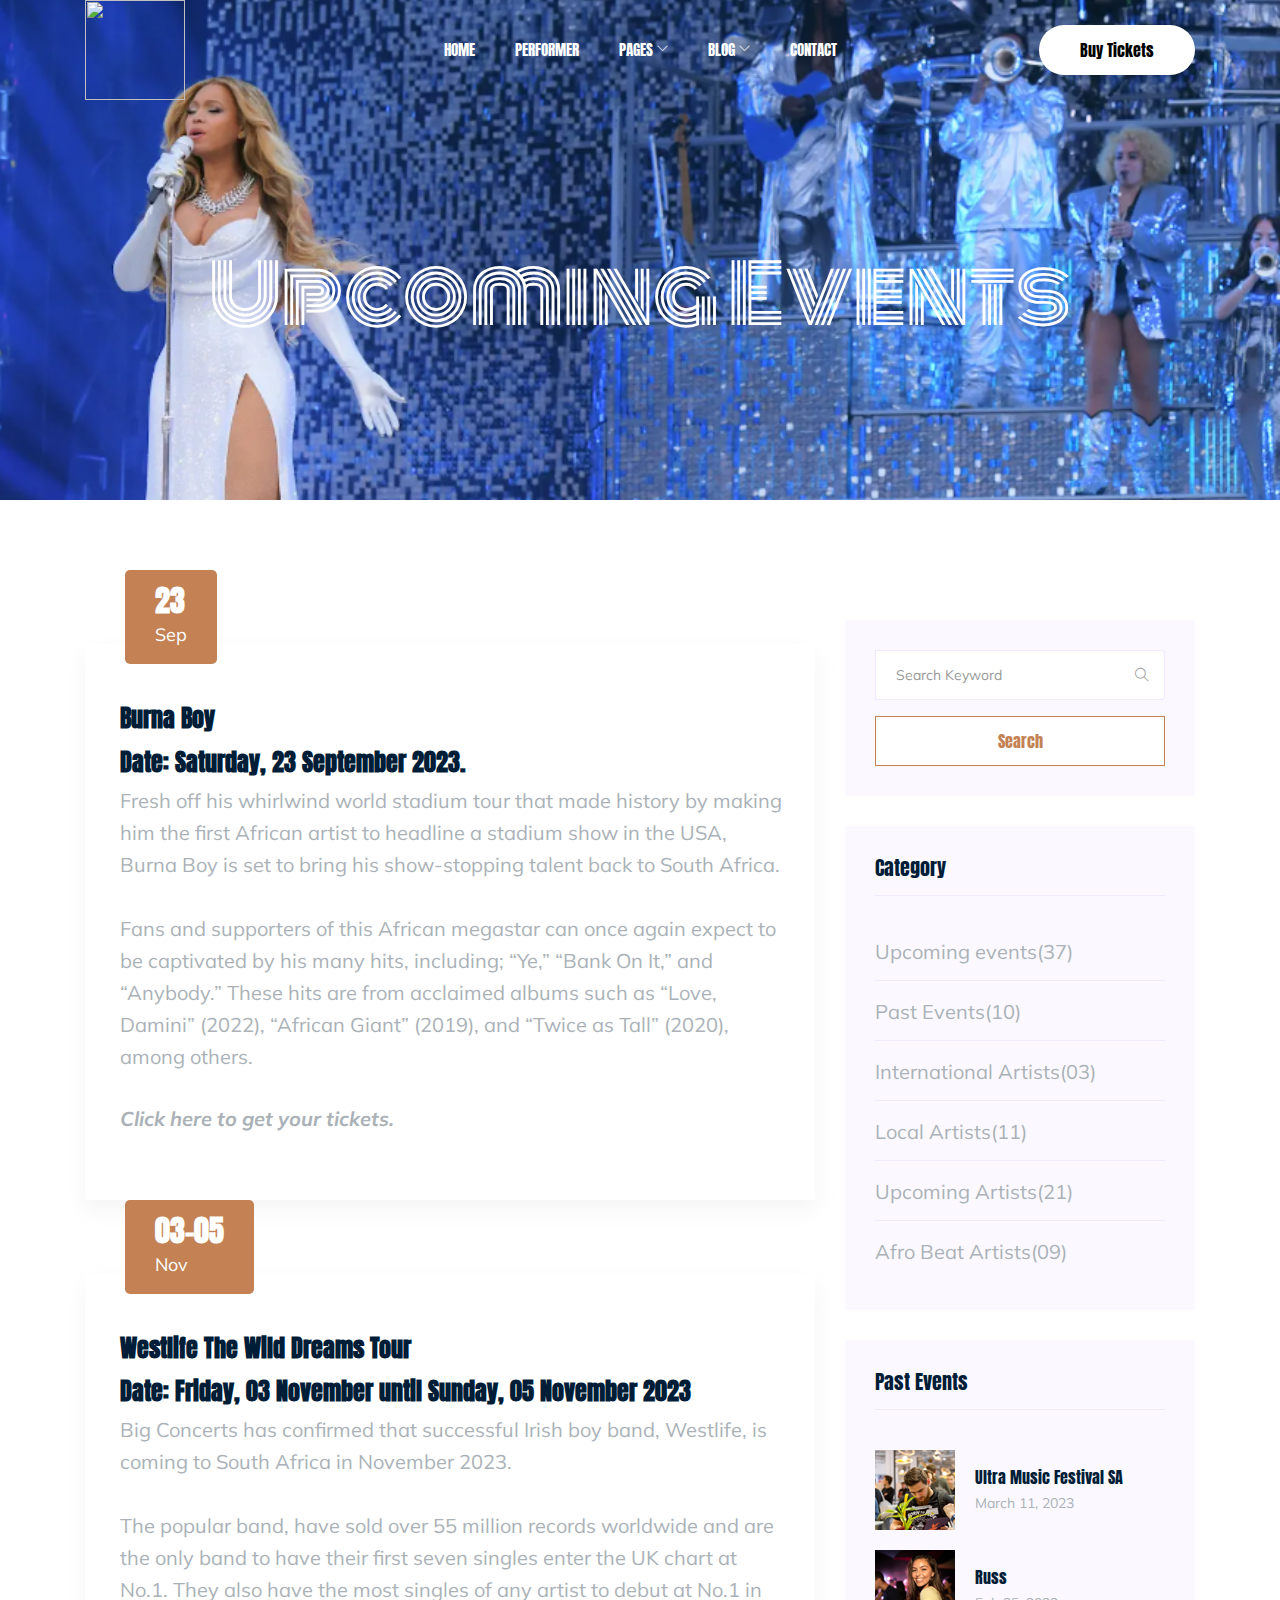
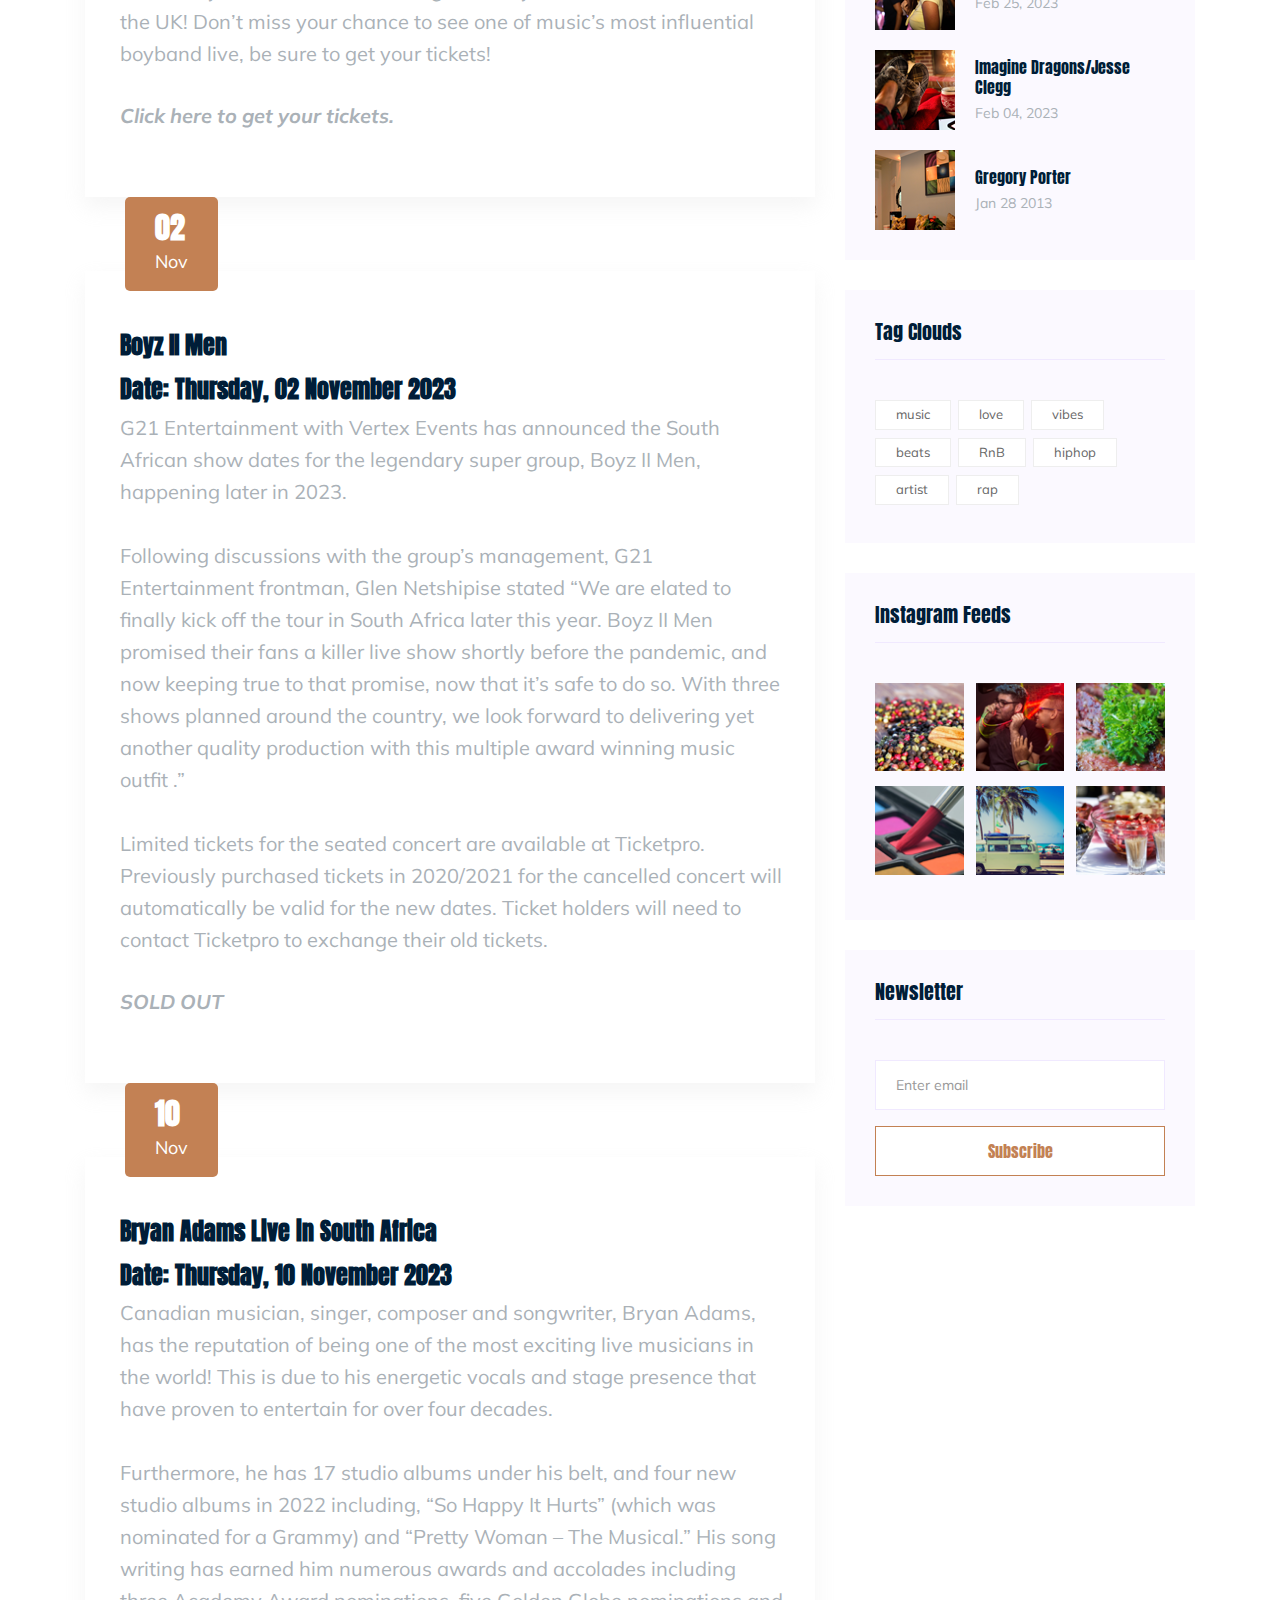
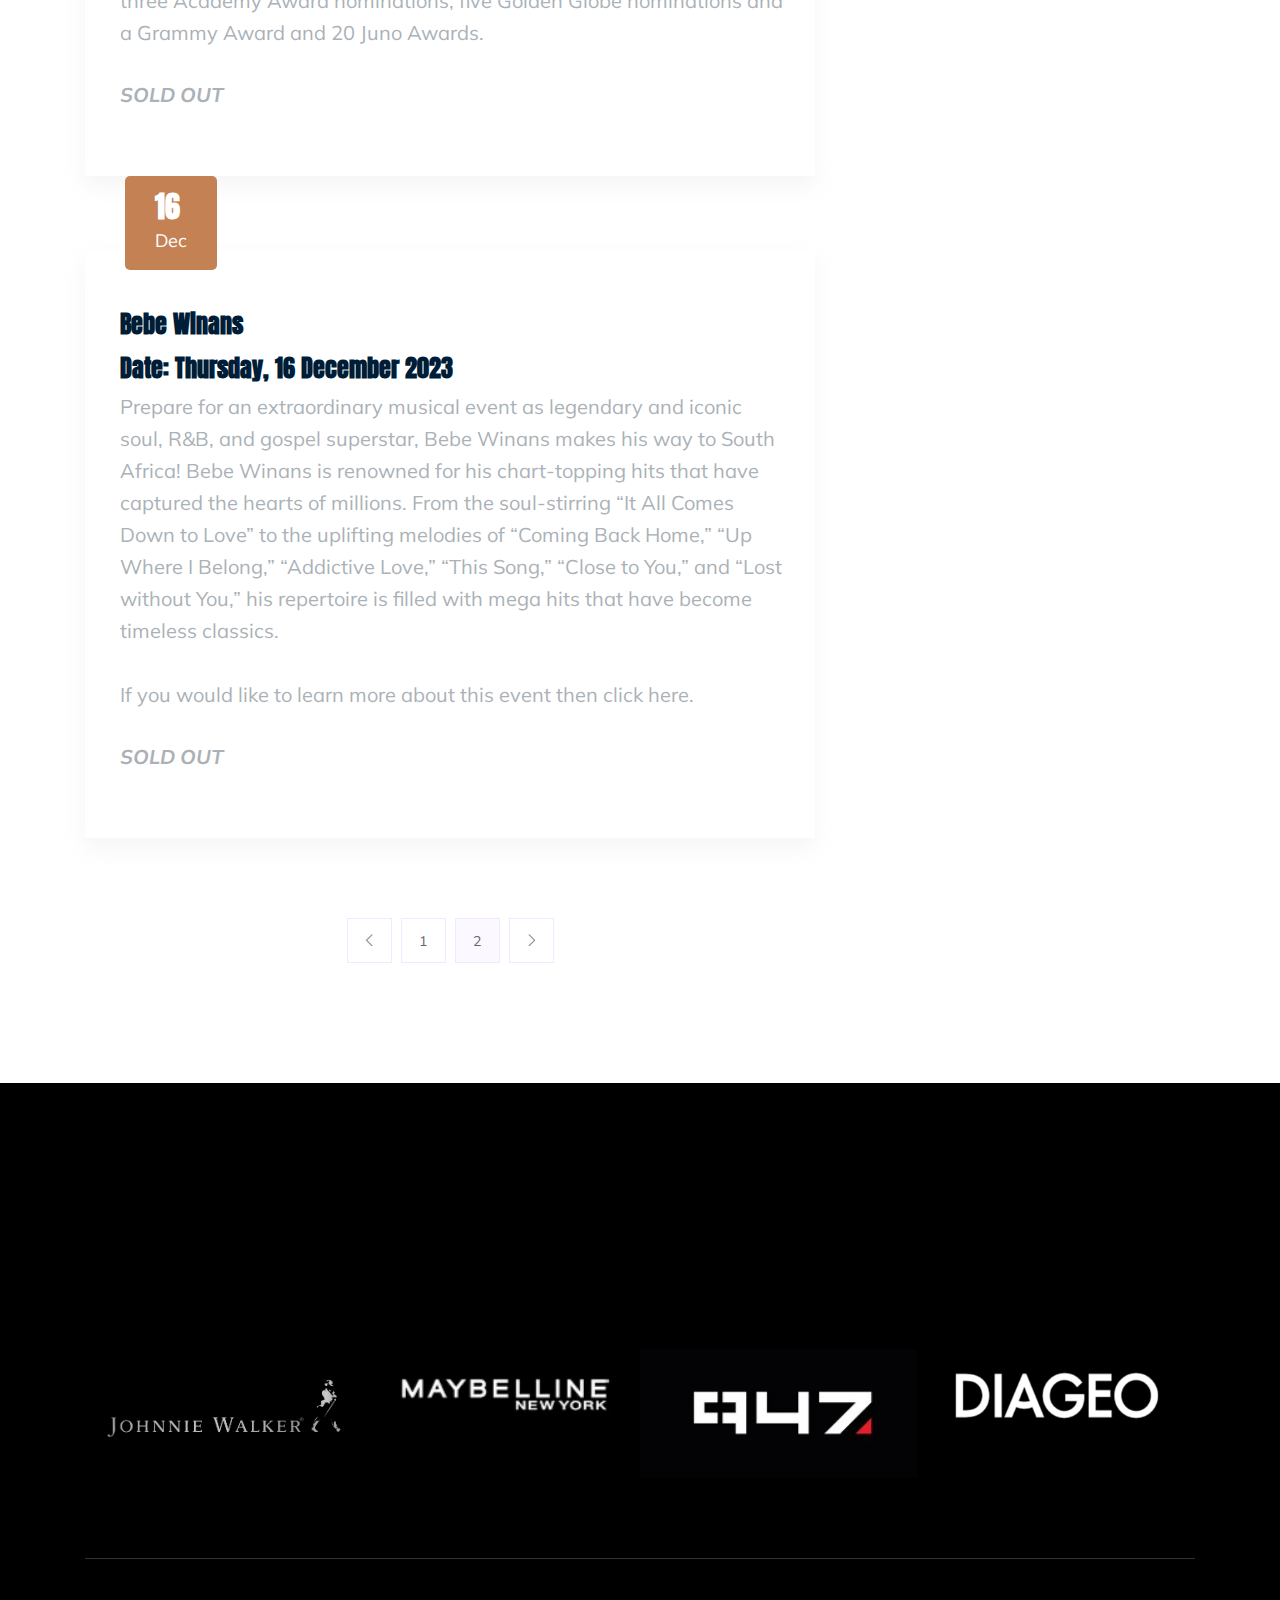
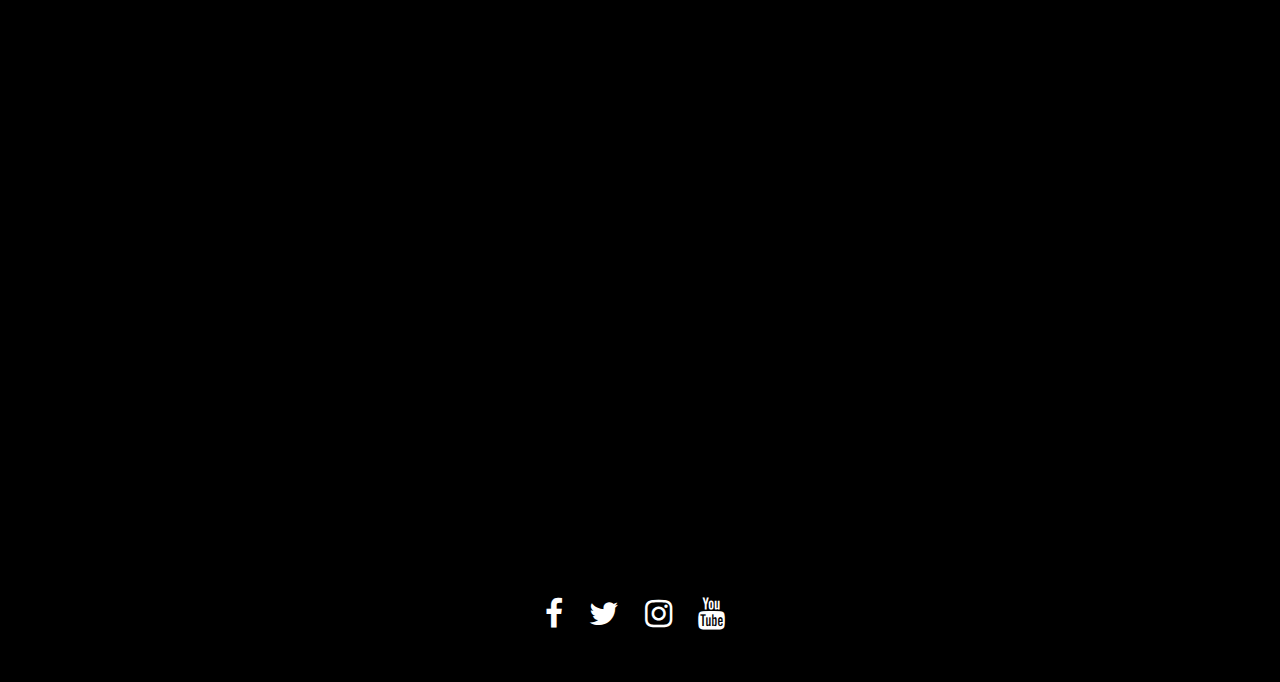
==== commit 2b603605: "login and search bar back up" ====
--- a/blog.html
+++ b/blog.html
@@ -74,7 +74,6 @@
                           <a href="#">blog <i class="ti-angle-down"></i></a>
                           <ul class="submenu">
                             <li><a href="blog.html">blog</a></li>
-                            <li><a href="single-blog.html">single-blog</a></li>
                           </ul>
                         </li>
                         <li><a href="contact.html">Contact</a></li>
@@ -102,9 +101,7 @@
 
     <!-- bradcam_area -->
     <div class="bradcam_area">
-      <div
-        class="single_bradcam d-flex align-items-center bradcam_bg_1 overlay"
-      >
+      <div class="single_bradcam d-flex align-items-center bradcam_bg_1">
         <div class="container">
           <div class="row align-items-center justify-content-center">
             <div class="col-xl-12">
@@ -149,8 +146,15 @@
                     <h3><strong>Date: Saturday, 23 September 2023.</strong></h3>
                   </a>
                   <p>
-                    Fresh off his whirlwind world stadium tour that made history by making him the first African artist to headline a stadium show in the USA, Burna Boy is set to bring his show-stopping talent back to South Africa.<br><br>
-                    Fans and supporters of this African megastar can once again expect to be captivated by his many hits, including; “Ye,” “Bank On It,” and “Anybody.” These hits are from acclaimed albums such as “Love, Damini” (2022), “African Giant” (2019), and “Twice as Tall” (2020), among others.
+                    Fresh off his whirlwind world stadium tour that made history
+                    by making him the first African artist to headline a stadium
+                    show in the USA, Burna Boy is set to bring his show-stopping
+                    talent back to South Africa.<br /><br />
+                    Fans and supporters of this African megastar can once again
+                    expect to be captivated by his many hits, including; “Ye,”
+                    “Bank On It,” and “Anybody.” These hits are from acclaimed
+                    albums such as “Love, Damini” (2022), “African Giant”
+                    (2019), and “Twice as Tall” (2020), among others.
                   </p>
                   <p>
                     <strong><em>Click here to get your tickets.</em></strong>
@@ -174,11 +178,22 @@
                 <div class="blog_details">
                   <a class="d-inline-block">
                     <h2><strong>Westlife The Wild Dreams Tour</strong></h2>
-                    <h3><strong>Date: Friday, 03 November until Sunday, 05 November 2023</strong></h3>
-                  </a>
-                  <p>
-                    Big Concerts has confirmed that successful Irish boy band, Westlife, is coming to South Africa in November 2023.<br><br>
-                    The popular band, have sold over 55 million records worldwide and are the only band to have their first seven singles enter the UK chart at No.1. They also have the most singles of any artist to debut at No.1 in the UK! Don’t miss your chance to see one of music’s most influential boyband live, be sure to get your tickets!
+                    <h3>
+                      <strong
+                        >Date: Friday, 03 November until Sunday, 05 November
+                        2023</strong
+                      >
+                    </h3>
+                  </a>
+                  <p>
+                    Big Concerts has confirmed that successful Irish boy band,
+                    Westlife, is coming to South Africa in November 2023.<br /><br />
+                    The popular band, have sold over 55 million records
+                    worldwide and are the only band to have their first seven
+                    singles enter the UK chart at No.1. They also have the most
+                    singles of any artist to debut at No.1 in the UK! Don’t miss
+                    your chance to see one of music’s most influential boyband
+                    live, be sure to get your tickets!
                   </p>
                   <p>
                     <strong><em>Click here to get your tickets.</em></strong>
@@ -205,9 +220,23 @@
                     <h3><strong>Date: Thursday, 02 November 2023</strong></h3>
                   </a>
                   <p>
-                    G21 Entertainment with Vertex Events has announced the South African show dates for the legendary super group, Boyz II Men, happening later in 2023.<br><br>
-                    Following discussions with the group’s management, G21 Entertainment frontman, Glen Netshipise stated “We are elated to finally kick off the tour in South Africa later this year. Boyz II Men promised their fans a killer live show shortly before the pandemic, and now keeping true to that promise, now that it’s safe to do so. With three shows planned around the country, we look forward to delivering yet another quality production with this multiple award winning music outfit .”<br><br>
-                    Limited tickets for the seated concert are available at Ticketpro. Previously purchased tickets in 2020/2021 for the cancelled concert will automatically be valid for the new dates. Ticket holders will need to contact Ticketpro to exchange their old tickets.
+                    G21 Entertainment with Vertex Events has announced the South
+                    African show dates for the legendary super group, Boyz II
+                    Men, happening later in 2023.<br /><br />
+                    Following discussions with the group’s management, G21
+                    Entertainment frontman, Glen Netshipise stated “We are
+                    elated to finally kick off the tour in South Africa later
+                    this year. Boyz II Men promised their fans a killer live
+                    show shortly before the pandemic, and now keeping true to
+                    that promise, now that it’s safe to do so. With three shows
+                    planned around the country, we look forward to delivering
+                    yet another quality production with this multiple award
+                    winning music outfit .”<br /><br />
+                    Limited tickets for the seated concert are available at
+                    Ticketpro. Previously purchased tickets in 2020/2021 for the
+                    cancelled concert will automatically be valid for the new
+                    dates. Ticket holders will need to contact Ticketpro to
+                    exchange their old tickets.
                   </p>
                   <p>
                     <strong><em>SOLD OUT</em></strong>
@@ -234,8 +263,18 @@
                     <h3><strong>Date: Thursday, 10 November 2023</strong></h3>
                   </a>
                   <p>
-                    Canadian musician, singer, composer and songwriter, Bryan Adams, has the reputation of being one of the most exciting live musicians in the world! This is due to his energetic vocals and stage presence that have proven to entertain for over four decades.<br><br>
-                    Furthermore, he has 17 studio albums under his belt, and four new studio albums in 2022 including, “So Happy It Hurts” (which was nominated for a Grammy) and “Pretty Woman – The Musical.” His song writing has earned him numerous awards and accolades including three Academy Award nominations, five Golden Globe nominations and a Grammy Award and 20 Juno Awards.
+                    Canadian musician, singer, composer and songwriter, Bryan
+                    Adams, has the reputation of being one of the most exciting
+                    live musicians in the world! This is due to his energetic
+                    vocals and stage presence that have proven to entertain for
+                    over four decades.<br /><br />
+                    Furthermore, he has 17 studio albums under his belt, and
+                    four new studio albums in 2022 including, “So Happy It
+                    Hurts” (which was nominated for a Grammy) and “Pretty Woman
+                    – The Musical.” His song writing has earned him numerous
+                    awards and accolades including three Academy Award
+                    nominations, five Golden Globe nominations and a Grammy
+                    Award and 20 Juno Awards.
                   </p>
                   <p>
                     <strong><em>SOLD OUT</em></strong>
@@ -262,8 +301,17 @@
                     <h3><strong>Date: Thursday, 16 December 2023</strong></h3>
                   </a>
                   <p>
-                    Prepare for an extraordinary musical event as legendary and iconic soul, R&B, and gospel superstar, Bebe Winans makes his way to South Africa! Bebe Winans is renowned for his chart-topping hits that have captured the hearts of millions. From the soul-stirring “It All Comes Down to Love” to the uplifting melodies of “Coming Back Home,” “Up Where I Belong,” “Addictive Love,” “This Song,” “Close to You,” and “Lost without You,” his repertoire is filled with mega hits that have become timeless classics. <br><br>
-                    If you would like to learn more about this event then click here.
+                    Prepare for an extraordinary musical event as legendary and
+                    iconic soul, R&B, and gospel superstar, Bebe Winans makes
+                    his way to South Africa! Bebe Winans is renowned for his
+                    chart-topping hits that have captured the hearts of
+                    millions. From the soul-stirring “It All Comes Down to Love”
+                    to the uplifting melodies of “Coming Back Home,” “Up Where I
+                    Belong,” “Addictive Love,” “This Song,” “Close to You,” and
+                    “Lost without You,” his repertoire is filled with mega hits
+                    that have become timeless classics. <br /><br />
+                    If you would like to learn more about this event then click
+                    here.
                   </p>
                   <p>
                     <strong><em>SOLD OUT</em></strong>
@@ -557,14 +605,14 @@
                     data-wow-duration="1s"
                     data-wow-delay=".3s"
                   >
-                  31 Dec, 2023
+                    31 Dec, 2023
                   </h4>
                   <h3
                     class="wow fadeInUp"
                     data-wow-duration="1s"
                     data-wow-delay=".4s"
                   >
-                  FNB Stadium, Johannesburg
+                    FNB Stadium, Johannesburg
                   </h3>
                   <p
                     class="wow fadeInUp"
@@ -604,20 +652,39 @@
                 <script>
                   document.write(new Date().getFullYear());
                 </script>
-                <i class="fa fa-heart-o" aria-hidden="true"></i> 
+                <i class="fa fa-heart-o" aria-hidden="true"></i>
                 <a href="https://colorlib.com" target="_blank"></a>
                 <!-- Link back to Colorlib can't be removed. Template is licensed under CC BY 3.0. -->
-              </p><b><br>
-              </b>
+              </p>
+              <b><br /> </b>
               <!-- social media handles  -->
-              <div class="d-flex justify-content-center" >
+              <div class="d-flex justify-content-center">
                 <ul class="social-icons">
-                    <li><a class="facebook" href="#"><i class="fa fa-facebook"></i></a></li>&nbsp&nbsp&nbsp&nbsp
-                    <li><a class="twitter" href="#"><i class="fa fa-twitter"></i></a></li>&nbsp&nbsp&nbsp&nbsp
-                    <li><a class="instagram" href="#"><i class="fa fa-instagram"></i></a></li>&nbsp&nbsp&nbsp&nbsp 
-                    <li><a class="youtube" href="#"><i class="fa fa-youtube"></i></a></li> 
+                  <li>
+                    <a class="facebook" href="#"
+                      ><i class="fa fa-facebook"></i
+                    ></a>
+                  </li>
+                  &nbsp&nbsp&nbsp&nbsp
+                  <li>
+                    <a class="twitter" href="#"
+                      ><i class="fa fa-twitter"></i
+                    ></a>
+                  </li>
+                  &nbsp&nbsp&nbsp&nbsp
+                  <li>
+                    <a class="instagram" href="#"
+                      ><i class="fa fa-instagram"></i
+                    ></a>
+                  </li>
+                  &nbsp&nbsp&nbsp&nbsp
+                  <li>
+                    <a class="youtube" href="#"
+                      ><i class="fa fa-youtube"></i
+                    ></a>
+                  </li>
                 </ul>
-              </div>                       
+              </div>
               <!-- social media handles end -->
             </div>
           </div>
--- a/css/style.css
+++ b/css/style.css
@@ -1122,24 +1122,6 @@
   color: #e8e8e8;
 }
 
-/* search bar */
-.search-login-container {
-  display: flex;
-  align-items: center;
-}
-.search-form {
-  margin-right: 10px; /* Adjust the spacing between search and login */
-}
-.search-form input[type="search"] {
-  border: none;
-  background: transparent;
-  padding: 7px 8px;
-  font-size: 14px;
-  color: inherit;
-  border: 1px solid currentColor;
-  border-radius: 15px;
-}
-
 /* line 78, ../../Arafath/CL/December/236. Event-02/HTML/scss/_header.scss */
 .header-area .main-header-area .buy_tkt .socail_links ul li {
   display: inline-block;
@@ -1180,12 +1162,12 @@
 .header-area .main-header-area .buy_tkt .book_btn a {
   background: #fff;
 
-  margin-top: 5px;
   font-family: "Anton", sans-serif;
-  padding: 5px 20px;
+  padding: 12px 40px;
   font-size: 16px;
   font-weight: 500;
   border: 1px solid transparent;
+
   color: #000;
   -webkit-border-radius: 0px;
   -moz-border-radius: 0px;
@@ -1535,7 +1517,7 @@
   z-index: -1;
 }
 
-@media only screen and (max-width: 750px) {
+@media (max-width: 750px) {
   #background-video {
     display: none;
   }
@@ -5856,3 +5838,58 @@
 }
 
 /*# sourceMappingURL=style.css.map */
+
+/* social media handles */
+/* Center the icons horizontally and vertically */
+body,
+html {
+  height: 100%;
+  margin: 0;
+  padding: 0;
+}
+
+.social-icons-container {
+  display: flex;
+  justify-content: center;
+  align-items: center;
+  min-height: 100vh;
+  background-color: black;
+}
+
+.social-icons {
+  list-style: none;
+  padding: 0;
+  display: flex;
+}
+
+.social-icons li {
+  margin-right: 10px;
+}
+
+/* Style for the icon links */
+.social-icons a {
+  text-decoration: none;
+  color: white;
+  font-size: 2em;
+}
+
+/* Hover effect for the icon links */
+.social-icons a:hover {
+  color: #c38154;
+}
+.search-login-container {
+  display: flex;
+  align-items: center;
+}
+.search-form {
+  margin-right: 10px;
+}
+.search-form input[type="search"] {
+  border: none;
+  background: transparent;
+  padding: 7px 8px;
+  font-size: 14px;
+  color: inherit;
+  border: 1px solid currentColor;
+  border-radius: 15px;
+}
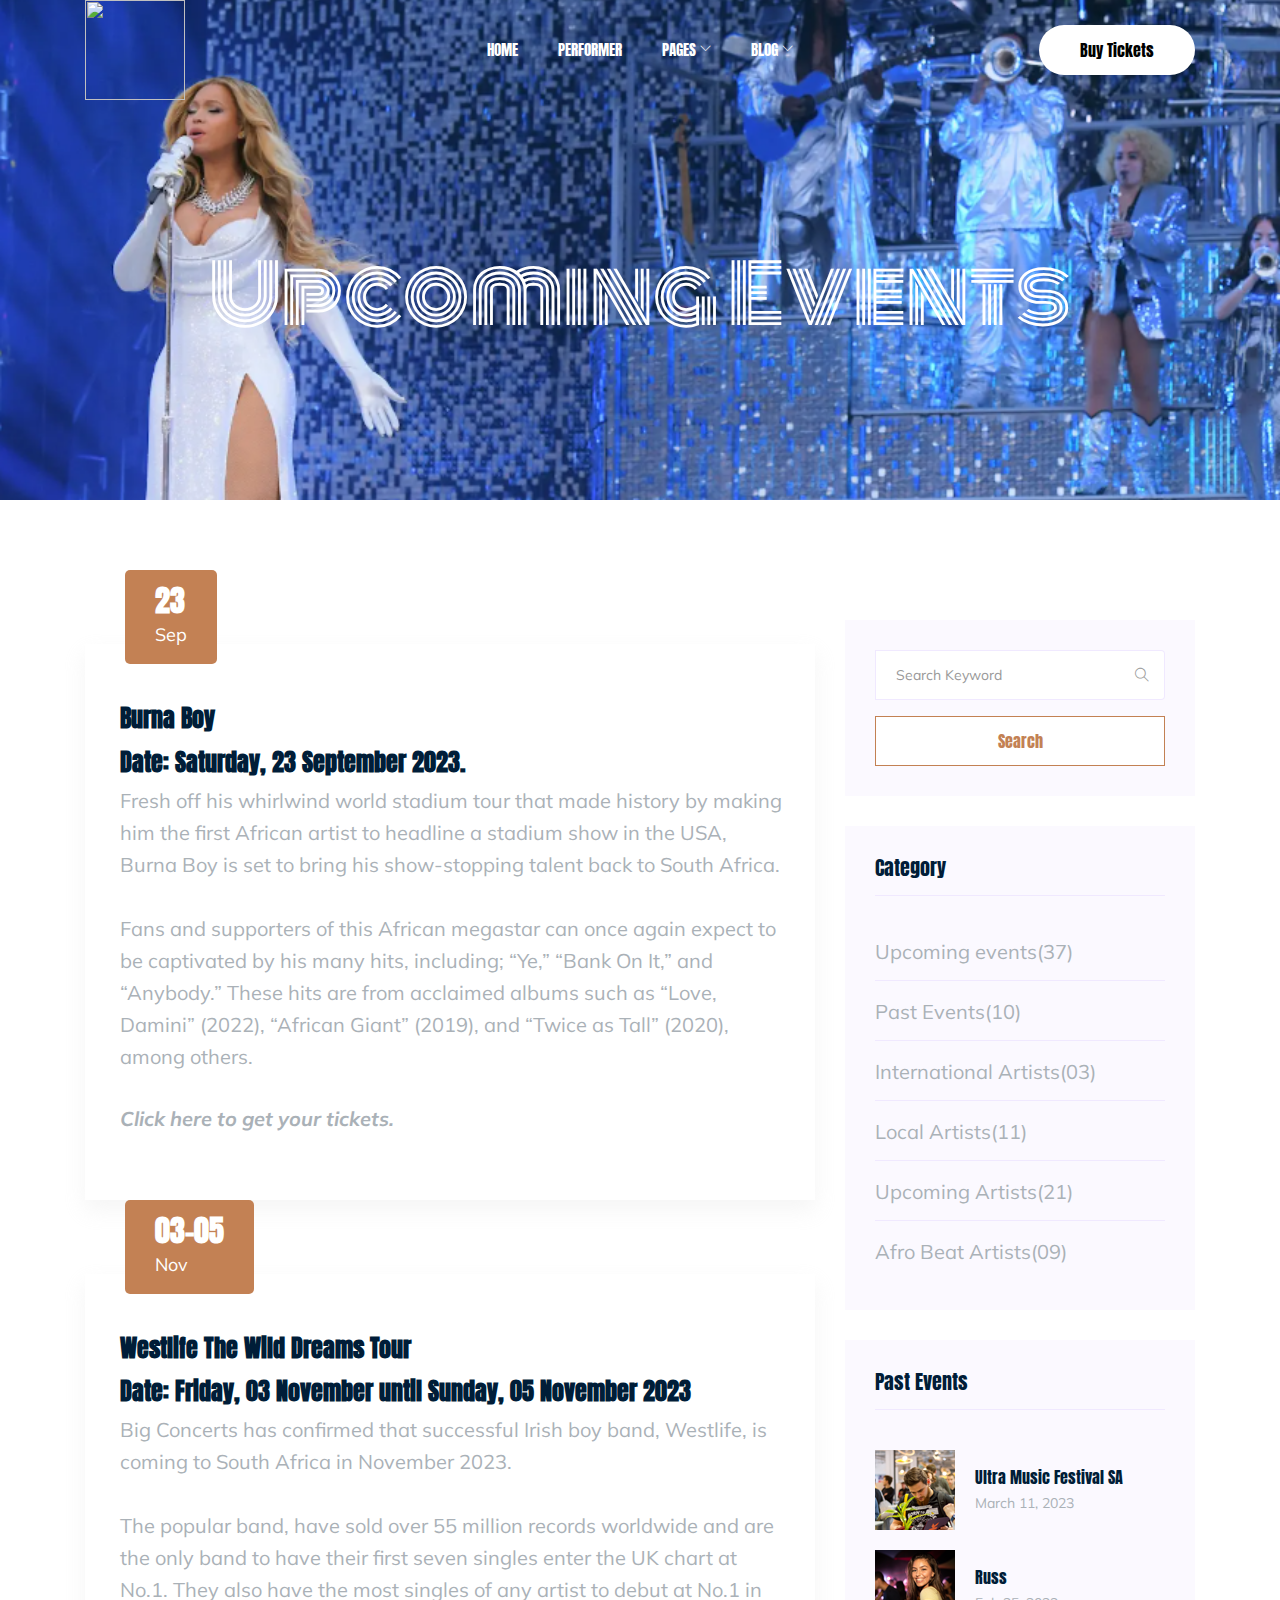
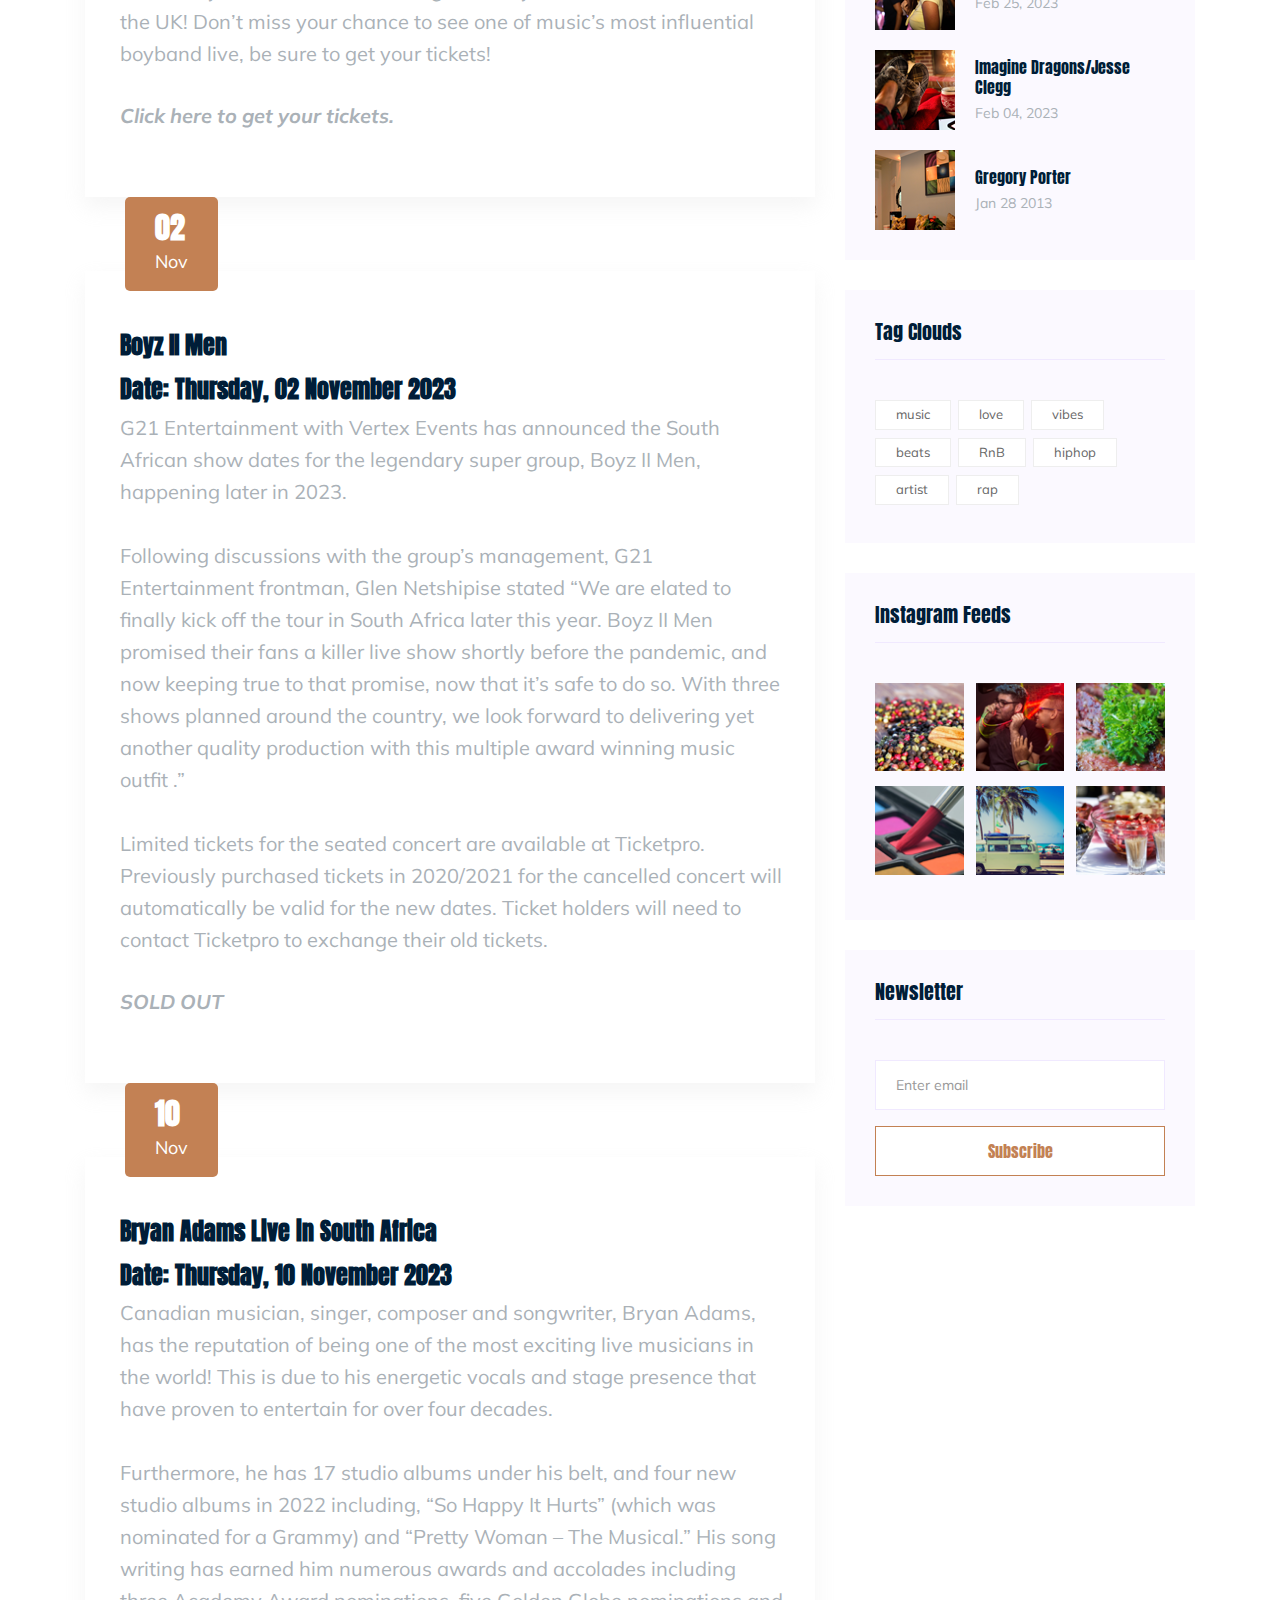
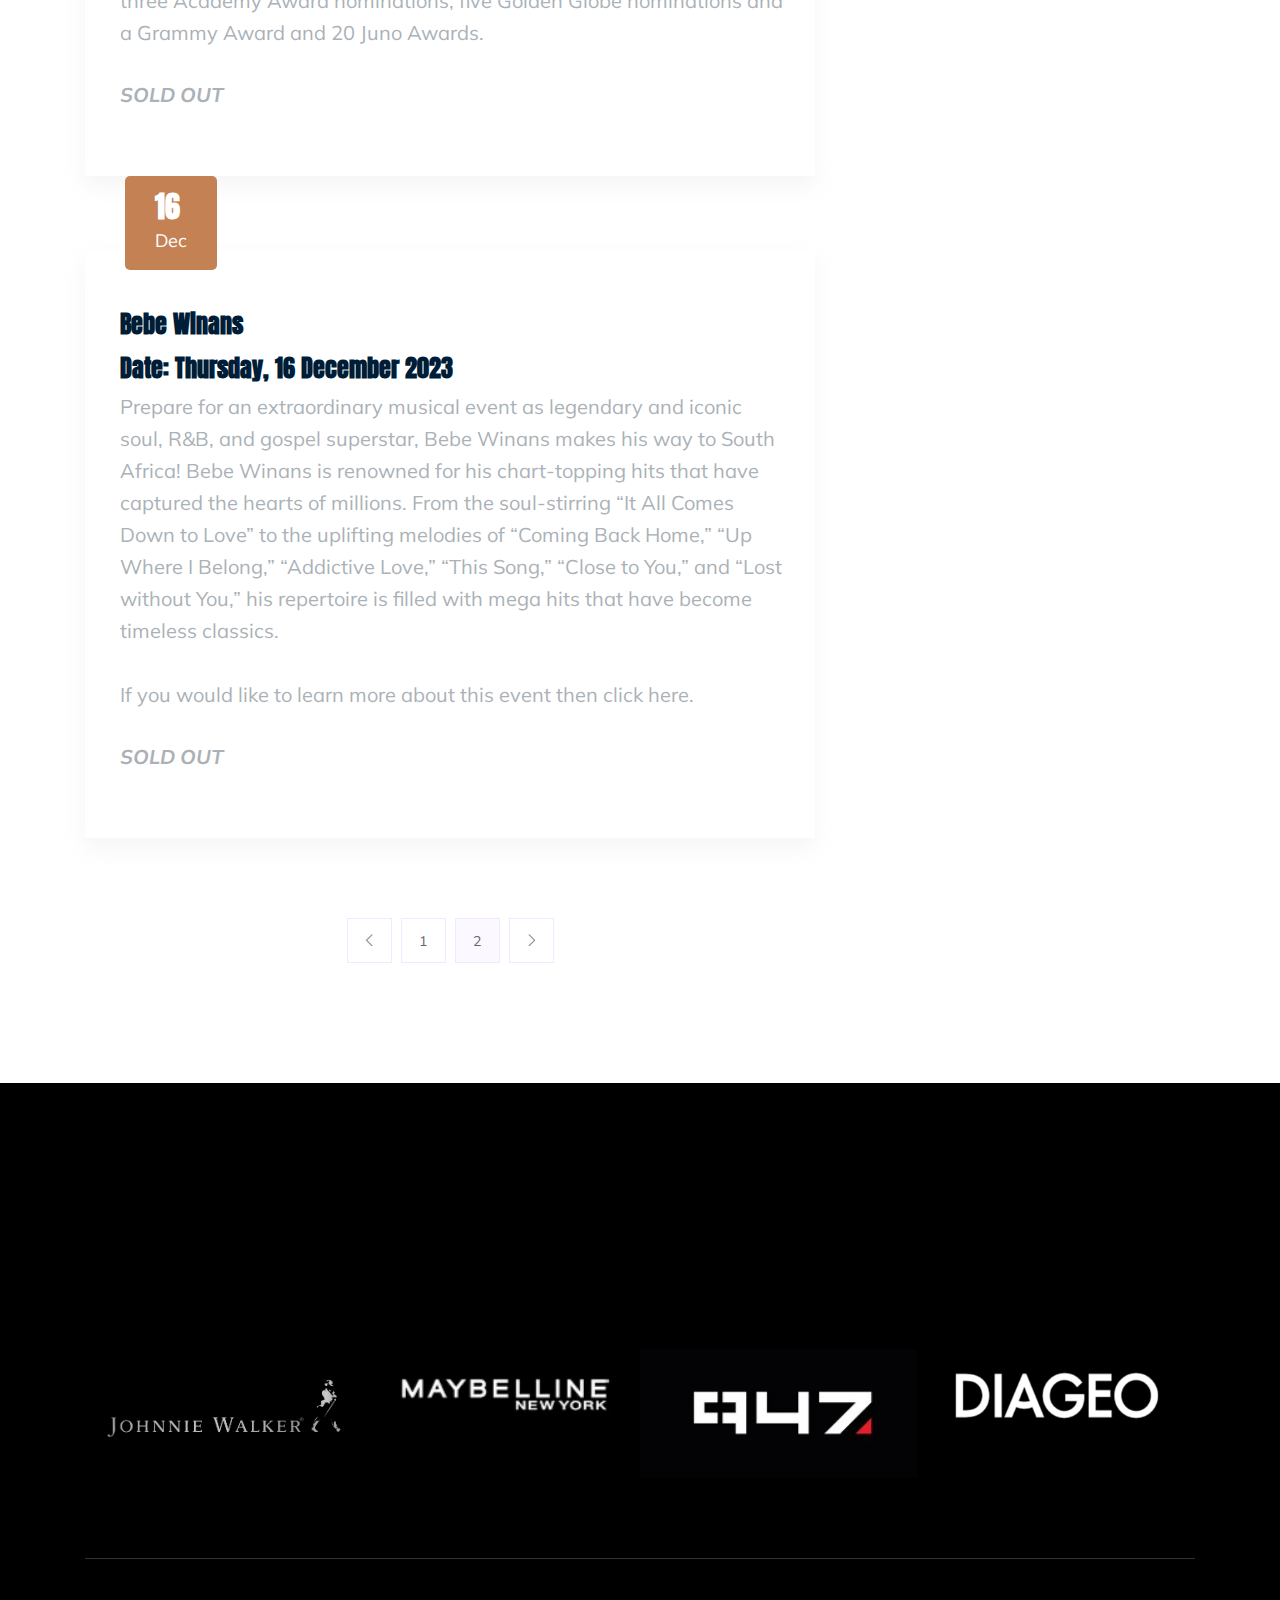
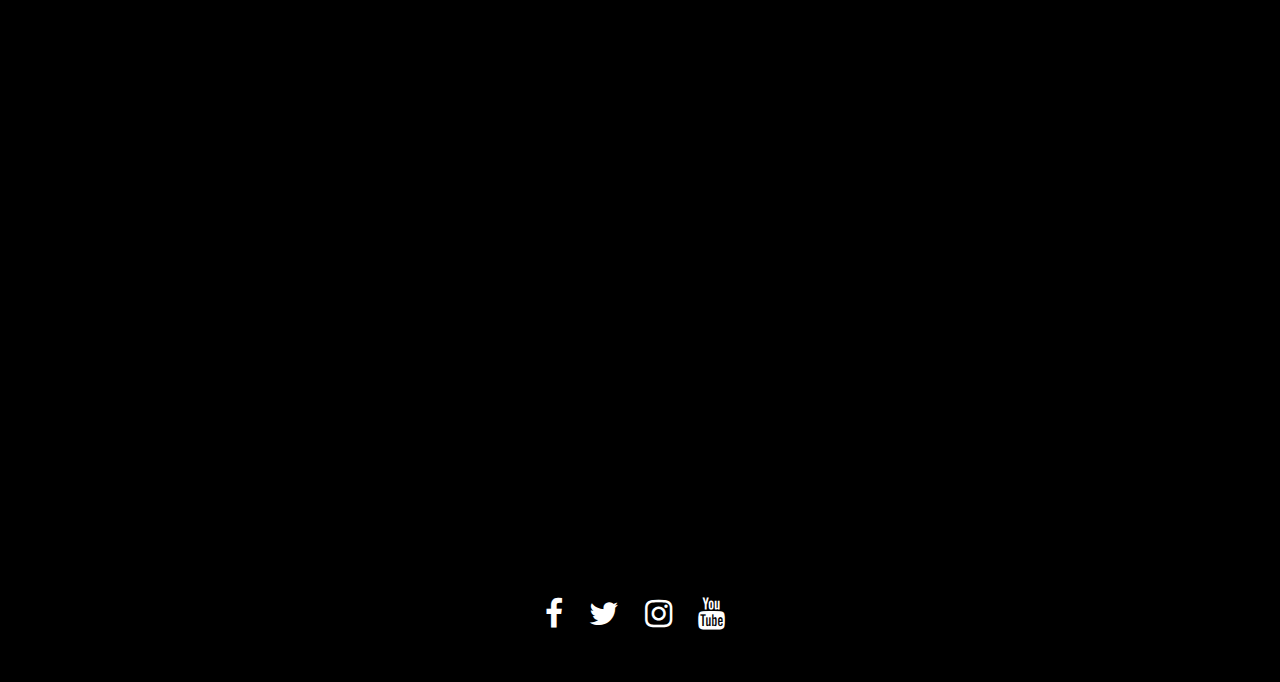
==== commit 11c30735: "Update blog.html" ====
--- a/blog.html
+++ b/blog.html
@@ -75,8 +75,6 @@
                           <ul class="submenu">
                             <li><a href="blog.html">blog</a></li>
                           </ul>
-                        </li>
-                        <li><a href="contact.html">Contact</a></li>
                       </ul>
                     </nav>
                   </div>
@@ -417,7 +415,6 @@
                 <div class="media post_item">
                   <img src="img/post/post_1.png" alt="post" />
                   <div class="media-body">
-                    <a href="single-blog.html">
                       <h3>Ultra Music Festival SA</h3>
                     </a>
                     <p>March 11, 2023</p>
@@ -426,7 +423,6 @@
                 <div class="media post_item">
                   <img src="img/post/post_2.png" alt="post" />
                   <div class="media-body">
-                    <a href="single-blog.html">
                       <h3>Russ</h3>
                     </a>
                     <p>Feb 25, 2023</p>
@@ -435,7 +431,6 @@
                 <div class="media post_item">
                   <img src="img/post/post_3.png" alt="post" />
                   <div class="media-body">
-                    <a href="single-blog.html">
                       <h3>Imagine Dragons/Jesse Clegg</h3>
                     </a>
                     <p>Feb 04, 2023</p>
@@ -444,7 +439,6 @@
                 <div class="media post_item">
                   <img src="img/post/post_4.png" alt="post" />
                   <div class="media-body">
-                    <a href="single-blog.html">
                       <h3>Gregory Porter</h3>
                     </a>
                     <p>Jan 28 2013</p>
@@ -455,28 +449,28 @@
                 <h4 class="widget_title">Tag Clouds</h4>
                 <ul class="list">
                   <li>
-                    <a href="#">music</a>
-                  </li>
-                  <li>
-                    <a href="#">love</a>
-                  </li>
-                  <li>
-                    <a href="#">vibes</a>
-                  </li>
-                  <li>
-                    <a href="#">beats</a>
-                  </li>
-                  <li>
-                    <a href="#">RnB</a>
-                  </li>
-                  <li>
-                    <a href="#">hiphop</a>
-                  </li>
-                  <li>
-                    <a href="#">artist</a>
-                  </li>
-                  <li>
-                    <a href="#">rap</a>
+                    <a>music</a>
+                  </li>
+                  <li>
+                    <a>love</a>
+                  </li>
+                  <li>
+                    <a>vibes</a>
+                  </li>
+                  <li>
+                    <a>beats</a>
+                  </li>
+                  <li>
+                    <a>RnB</a>
+                  </li>
+                  <li>
+                    <a>hiphop</a>
+                  </li>
+                  <li>
+                    <a>artist</a>
+                  </li>
+                  <li>
+                    <a>rap</a>
                   </li>
                 </ul>
               </aside>
@@ -485,32 +479,32 @@
                 <h4 class="widget_title">Instagram Feeds</h4>
                 <ul class="instagram_row flex-wrap">
                   <li>
-                    <a href="#">
+                    <a>
                       <img class="img-fluid" src="img/post/post_5.png" alt="" />
                     </a>
                   </li>
                   <li>
-                    <a href="#">
+                    <a>
                       <img class="img-fluid" src="img/post/post_6.png" alt="" />
                     </a>
                   </li>
                   <li>
-                    <a href="#">
+                    <a>
                       <img class="img-fluid" src="img/post/post_7.png" alt="" />
                     </a>
                   </li>
                   <li>
-                    <a href="#">
+                    <a>
                       <img class="img-fluid" src="img/post/post_8.png" alt="" />
                     </a>
                   </li>
                   <li>
-                    <a href="#">
+                    <a>
                       <img class="img-fluid" src="img/post/post_9.png" alt="" />
                     </a>
                   </li>
                   <li>
-                    <a href="#">
+                    <a>
                       <img
                         class="img-fluid"
                         src="img/post/post_10.png"
--- a/css/style.css
+++ b/css/style.css
@@ -1178,9 +1178,21 @@
 @media (min-width: 992px) and (max-width: 1200px) {
   /* line 100, ../../Arafath/CL/December/236. Event-02/HTML/scss/_header.scss */
   .header-area .main-header-area .buy_tkt .book_btn a {
-    padding: 12px 20px;
-  }
-}
+    background: #fff;
+
+    font-family: "Anton", sans-serif;
+    padding: 12px 40px;
+    font-size: 16px;
+    font-weight: 500;
+    border: 1px solid transparent;
+  
+    color: #000;
+    -webkit-border-radius: 0px;
+    -moz-border-radius: 0px;
+    border-radius: 25px;
+    text-transform: capitalize;
+  }
+  }
 
 /* line 113, ../../Arafath/CL/December/236. Event-02/HTML/scss/_header.scss */
 .header-area .main-header-area .buy_tkt .book_btn a:hover {
@@ -1201,6 +1213,28 @@
   position: relative;
   margin: 0 20px;
 }
+
+/* search button  */
+.search-login-container {
+  display: flex;
+  align-items: center;
+}
+
+.search-form {
+  margin-right: 10px;
+}
+
+.search-form input [type="search"]{
+  border: none;
+  background: transparent;
+  padding: 7px 8px;
+  font-size: 14px;
+  color: inherit;
+  border: 1 solid currentColor;
+  border-radius: 15px;
+
+}
+/* search button end  */
 
 @media (min-width: 992px) and (max-width: 1200px) {
   /* line 126, ../../Arafath/CL/December/236. Event-02/HTML/scss/_header.scss */
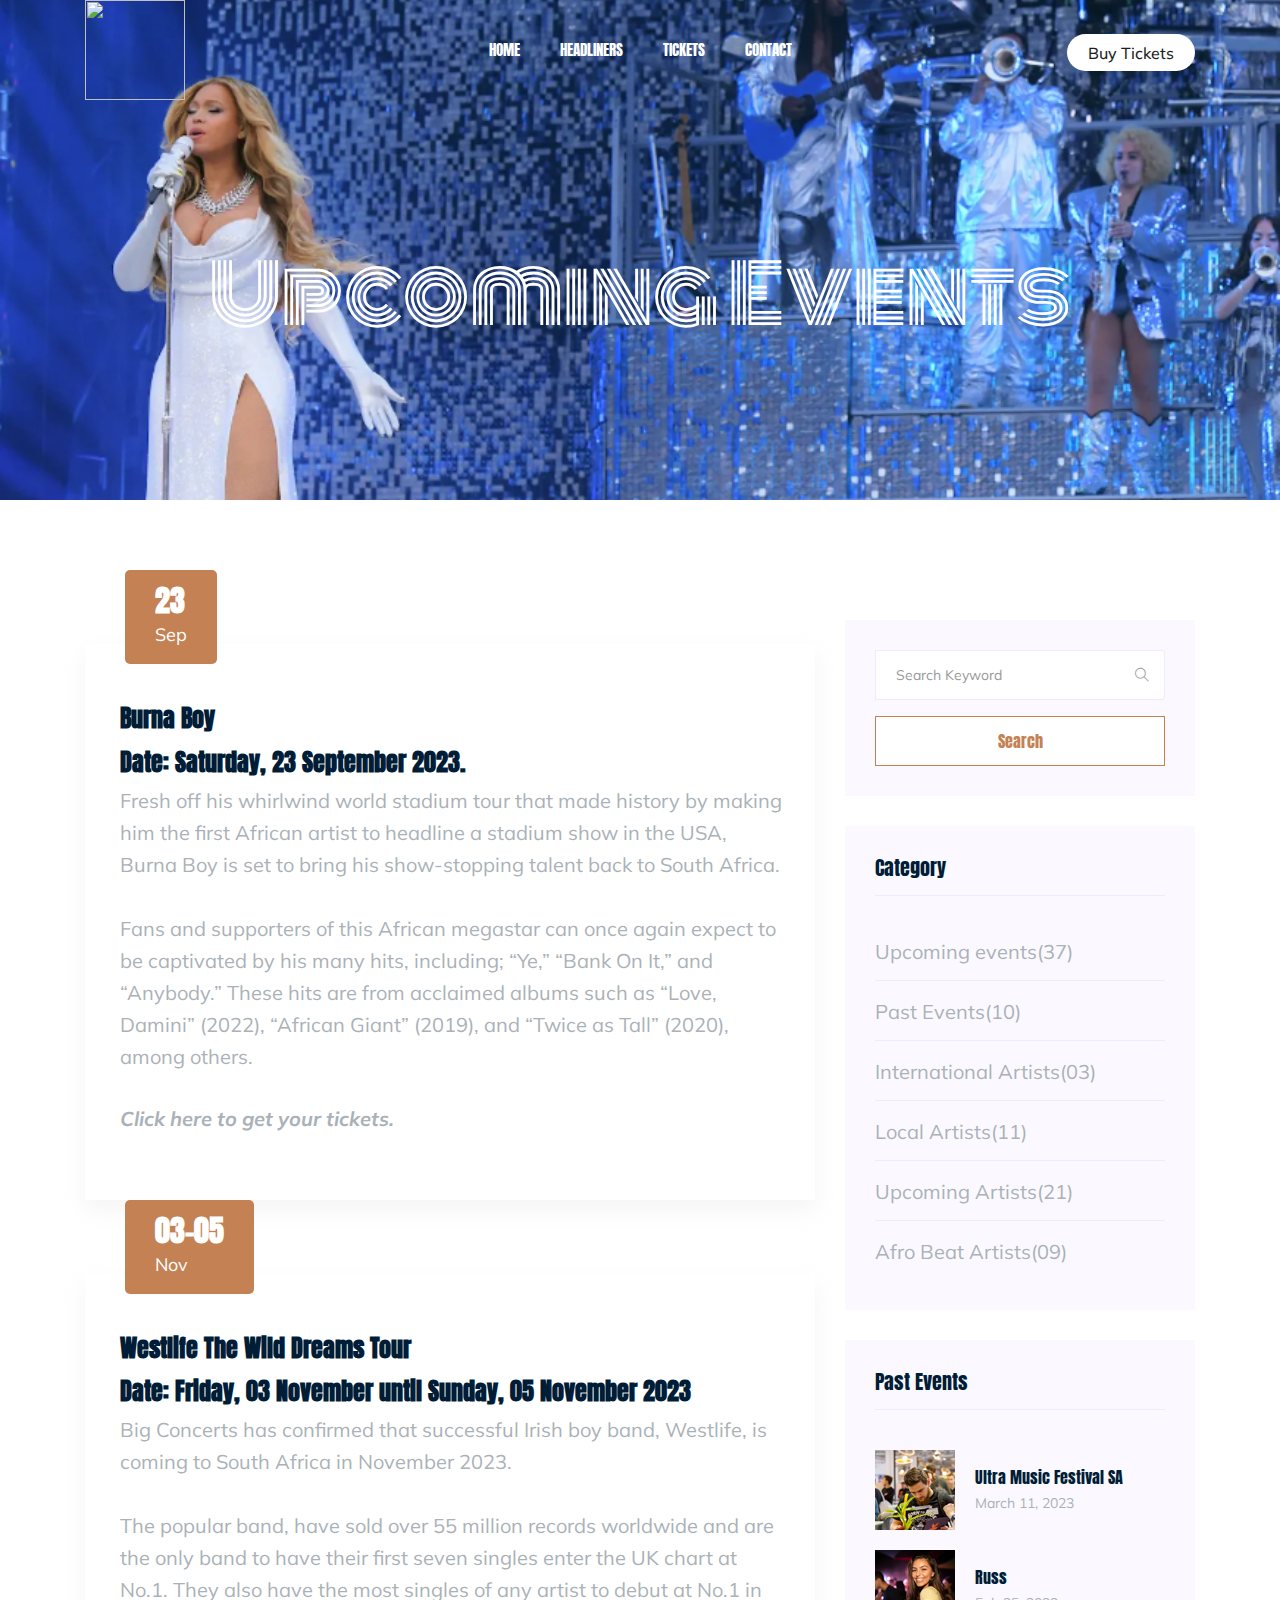
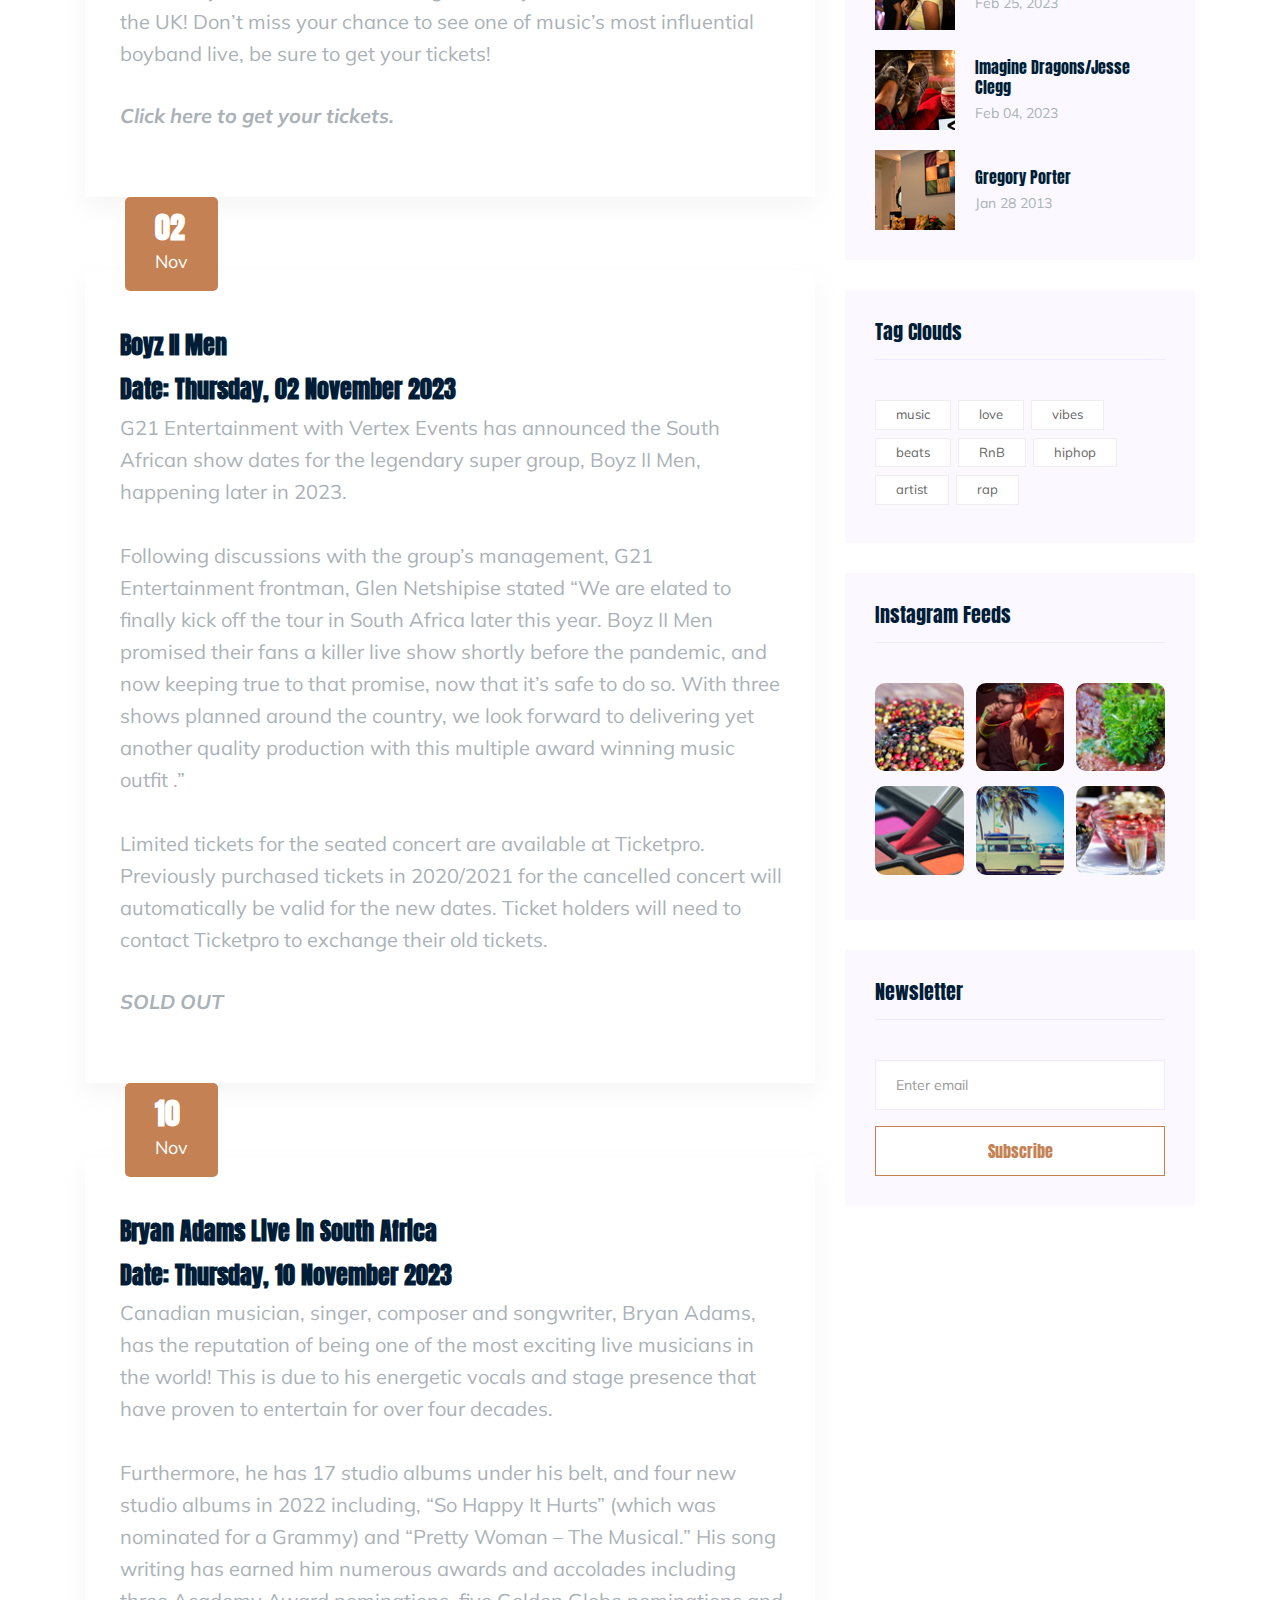
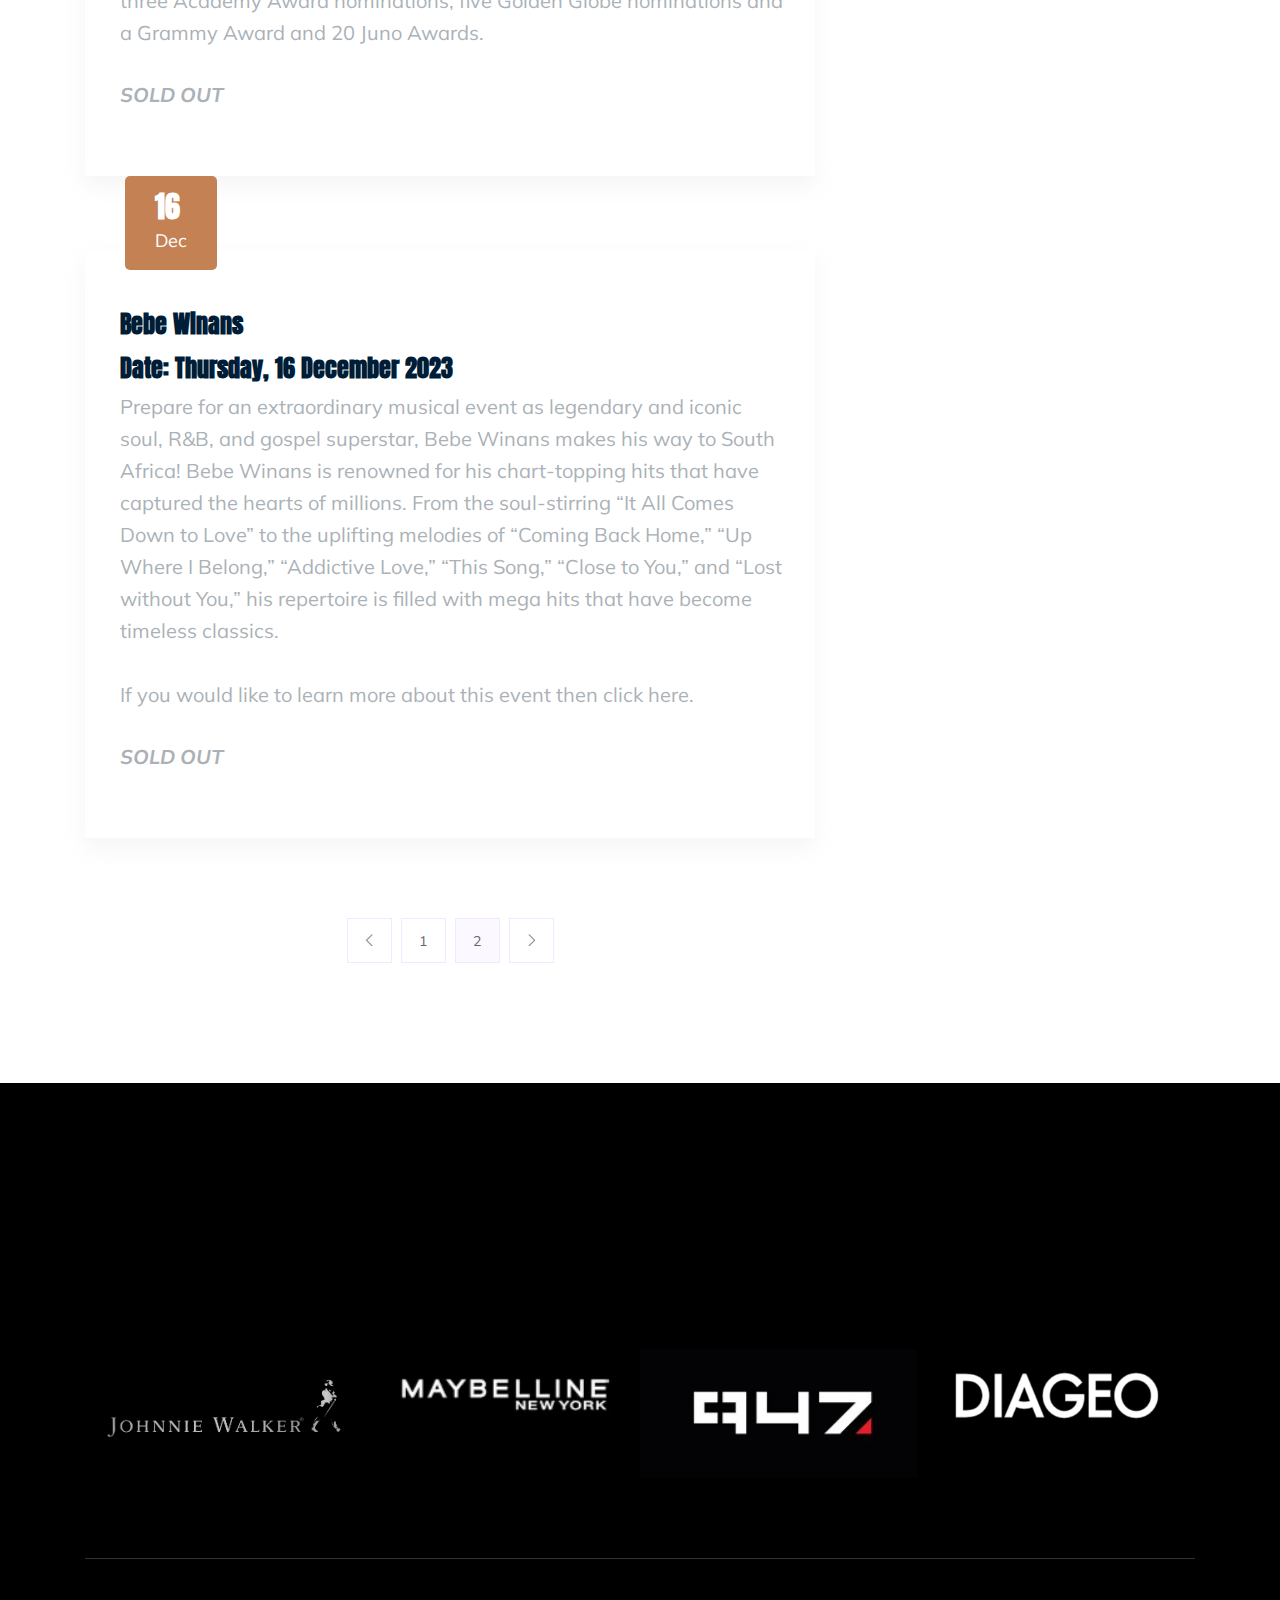
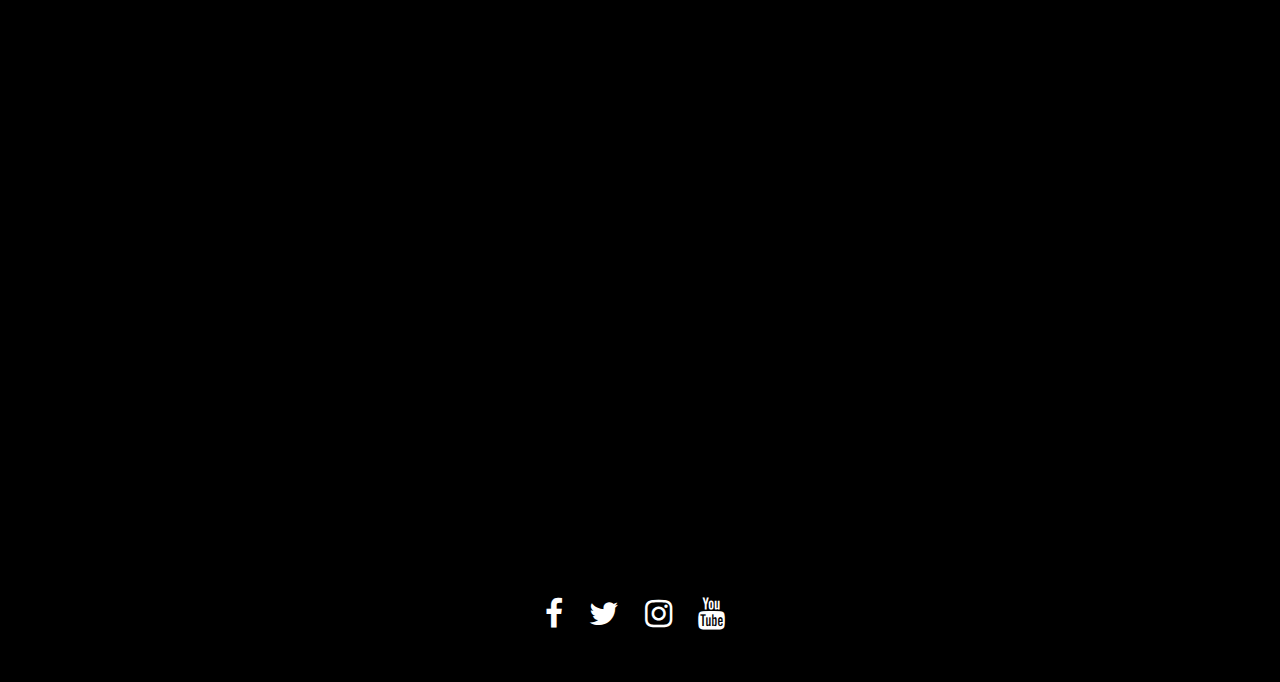
==== commit 6bd5765e: "updating cart and tickets page" ====
--- a/blog.html
+++ b/blog.html
@@ -59,22 +59,14 @@
                     <nav>
                       <ul id="navigation">
                         <li><a href="index.html">Home</a></li>
-                        <li><a href="performer.html">Performer</a></li>
+                        <li><a href="index.html">Headliners</a></li>
 
                         <li>
-                          <a href="#">pages <i class="ti-angle-down"></i></a>
-                          <ul class="submenu">
-                            <li><a href="about.html">about</a></li>
-                            <li><a href="Program.html">Program</a></li>
-                            <li><a href="Venue.html">Venue</a></li>
-                            <li><a href="elements.html">elements</a></li>
-                          </ul>
+                          <a href="tickets.html">Tickets</a>
                         </li>
                         <li>
-                          <a href="#">blog <i class="ti-angle-down"></i></a>
-                          <ul class="submenu">
-                            <li><a href="blog.html">blog</a></li>
-                          </ul>
+                          <a href="contact.html">Contact</a>
+                        </li>
                       </ul>
                     </nav>
                   </div>
@@ -415,32 +407,29 @@
                 <div class="media post_item">
                   <img src="img/post/post_1.png" alt="post" />
                   <div class="media-body">
-                      <h3>Ultra Music Festival SA</h3>
-                    </a>
+                    <h3>Ultra Music Festival SA</h3>
                     <p>March 11, 2023</p>
                   </div>
                 </div>
                 <div class="media post_item">
                   <img src="img/post/post_2.png" alt="post" />
                   <div class="media-body">
-                      <h3>Russ</h3>
-                    </a>
+                    <h3>Russ</h3>
                     <p>Feb 25, 2023</p>
                   </div>
                 </div>
                 <div class="media post_item">
                   <img src="img/post/post_3.png" alt="post" />
                   <div class="media-body">
-                      <h3>Imagine Dragons/Jesse Clegg</h3>
-                    </a>
+                    <h3>Imagine Dragons/Jesse Clegg</h3>
                     <p>Feb 04, 2023</p>
                   </div>
                 </div>
                 <div class="media post_item">
                   <img src="img/post/post_4.png" alt="post" />
                   <div class="media-body">
-                      <h3>Gregory Porter</h3>
-                    </a>
+                    <h3>Gregory Porter</h3>
+
                     <p>Jan 28 2013</p>
                   </div>
                 </div>
--- a/css/style.css
+++ b/css/style.css
@@ -1158,41 +1158,24 @@
   }
 }
 
-/* line 100, ../../Arafath/CL/December/236. Event-02/HTML/scss/_header.scss */
-.header-area .main-header-area .buy_tkt .book_btn a {
-  background: #fff;
-
-  font-family: "Anton", sans-serif;
-  padding: 12px 40px;
-  font-size: 16px;
-  font-weight: 500;
-  border: 1px solid transparent;
-
-  color: #000;
-  -webkit-border-radius: 0px;
-  -moz-border-radius: 0px;
-  border-radius: 25px;
-  text-transform: capitalize;
-}
-
 @media (min-width: 992px) and (max-width: 1200px) {
   /* line 100, ../../Arafath/CL/December/236. Event-02/HTML/scss/_header.scss */
   .header-area .main-header-area .buy_tkt .book_btn a {
     background: #fff;
-
+    margin-top: 5px;
     font-family: "Anton", sans-serif;
-    padding: 12px 40px;
+    padding: 5px 20px;
     font-size: 16px;
     font-weight: 500;
     border: 1px solid transparent;
-  
+
     color: #000;
     -webkit-border-radius: 0px;
     -moz-border-radius: 0px;
     border-radius: 25px;
     text-transform: capitalize;
   }
-  }
+}
 
 /* line 113, ../../Arafath/CL/December/236. Event-02/HTML/scss/_header.scss */
 .header-area .main-header-area .buy_tkt .book_btn a:hover {
@@ -1224,7 +1207,7 @@
   margin-right: 10px;
 }
 
-.search-form input [type="search"]{
+.search-form input [type="search"] {
   border: none;
   background: transparent;
   padding: 7px 8px;
@@ -1232,7 +1215,6 @@
   color: inherit;
   border: 1 solid currentColor;
   border-radius: 15px;
-
 }
 /* search button end  */
 
@@ -2329,6 +2311,7 @@
 /* line 24, ../../Arafath/CL/December/236. Event-02/HTML/scss/_performer.scss */
 .performar_area .single_performer .thumb img {
   width: 100%;
+  border-radius: 30px;
 }
 
 /* line 28, ../../Arafath/CL/December/236. Event-02/HTML/scss/_performer.scss */
@@ -4221,17 +4204,6 @@
   transition: 0.5s;
 }
 
-/* line 14, ../../Arafath/CL/December/236. Event-02/HTML/scss/_blog.scss */
-.blog_area a:hover,
-.blog_area a :hover {
-  background: -webkit-linear-gradient(131deg, #ff4533 0%, #ff4533 99%);
-  -webkit-background-clip: text;
-  -webkit-text-fill-color: transparent;
-  text-decoration: none;
-  -webkit-transition: 0.5s;
-  transition: 0.5s;
-}
-
 /* line 24, ../../Arafath/CL/December/236. Event-02/HTML/scss/_blog.scss */
 .single-blog {
   overflow: hidden;
@@ -5927,3 +5899,51 @@
   border: 1px solid currentColor;
   border-radius: 15px;
 }
+.img-fluid {
+  margin-right: 20px;
+  border: 0;
+  border-radius: 10px;
+}
+.btn-block {
+  background: #c38154;
+  margin-top: 10px;
+  color: #fff;
+  display: inline-block;
+  padding: 5px 20px;
+  font-family: "Anton", sans-serif;
+  font-size: 18px;
+  font-weight: 300;
+  border: 0;
+  border: 1px solid #c38154;
+  border-radius: 10px;
+  text-align: center;
+  color: #fff !important;
+  text-transform: capitalize;
+  cursor: pointer;
+}
+
+.btn-block:hover {
+  background: #fff;
+  color: #c38154 !important;
+  border: 1px solid #c38154;
+}
+.book_btn {
+  background: #fff;
+  margin-top: 5px;
+  font-family: "Anton", sans-serif;
+  padding: 5px 20px;
+  font-size: 16px;
+  font-weight: 500;
+  border: 1px solid transparent;
+  color: #000;
+  border-radius: 25px;
+  text-transform: capitalize;
+}
+#searchInput {
+  border-radius: 15px;
+  float: left;
+  margin-right: 15px;
+}
+#enterButton {
+  border-radius: 5px;
+}
